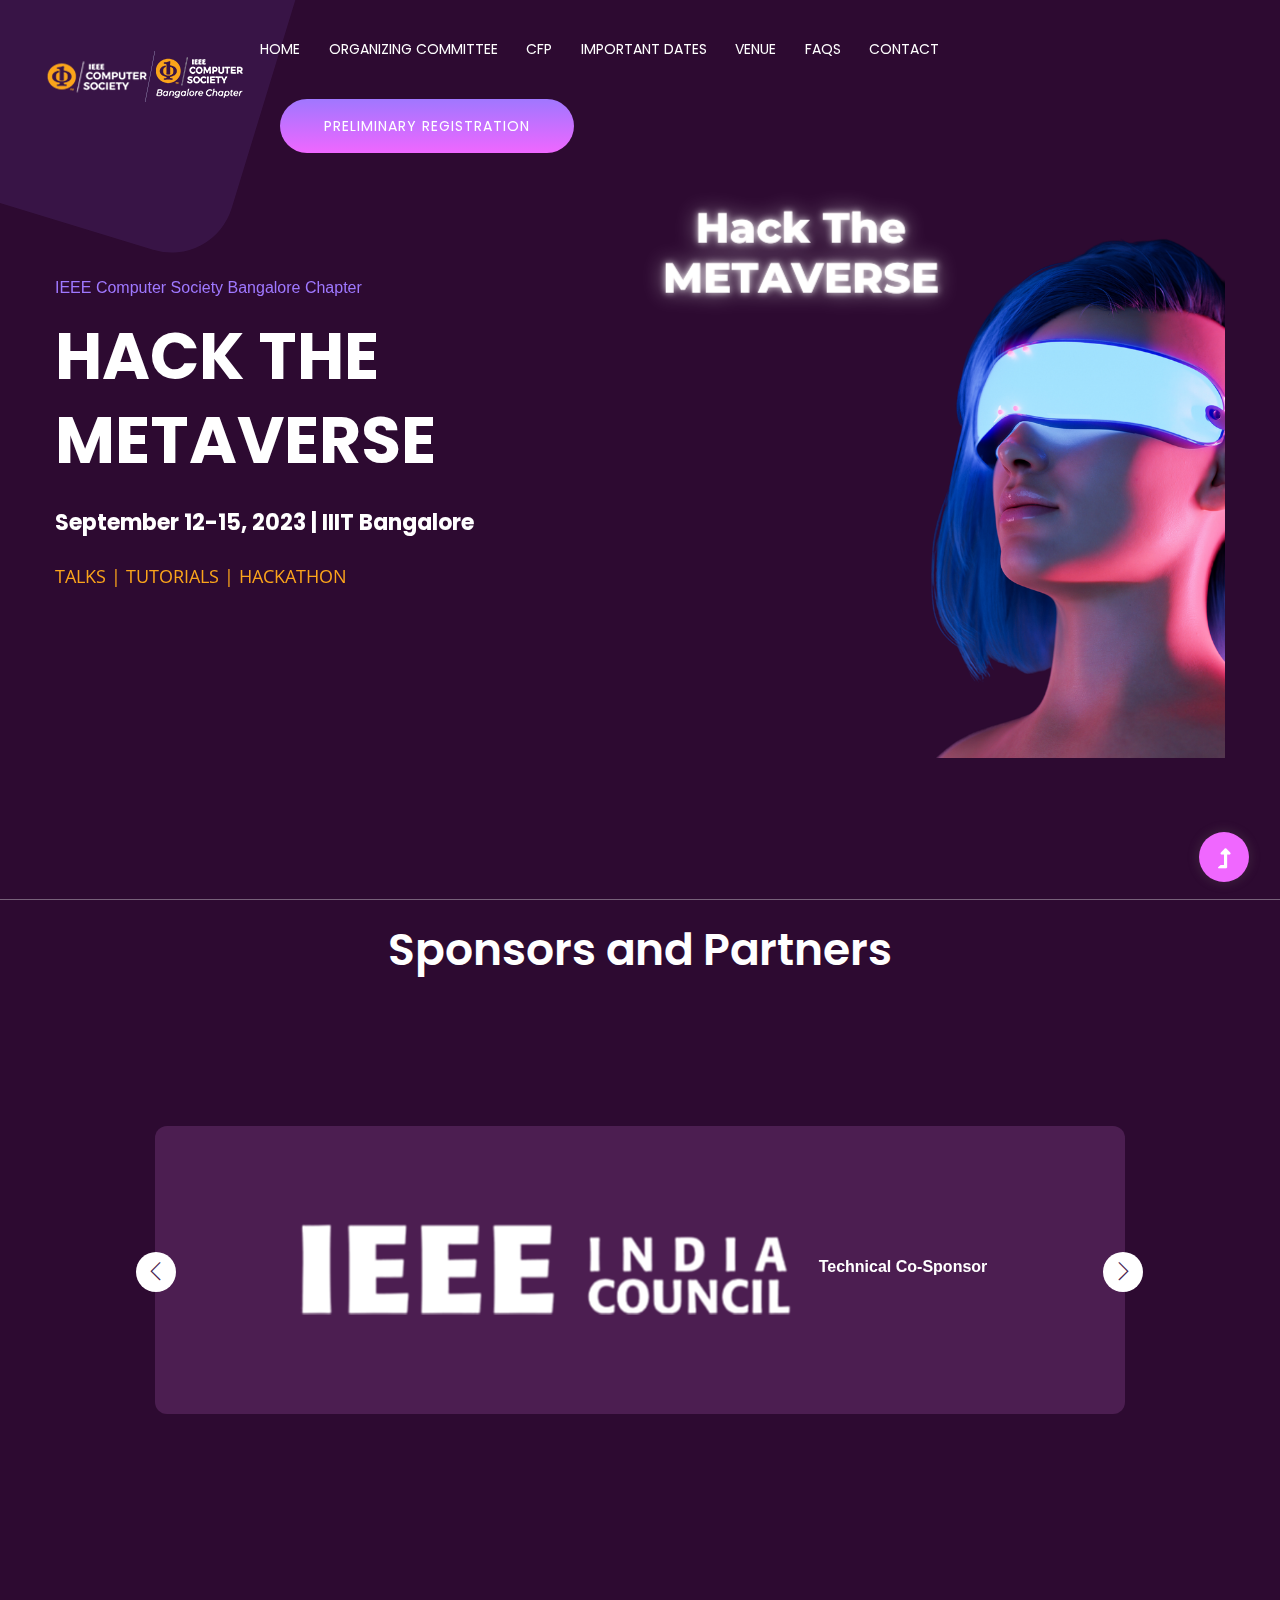
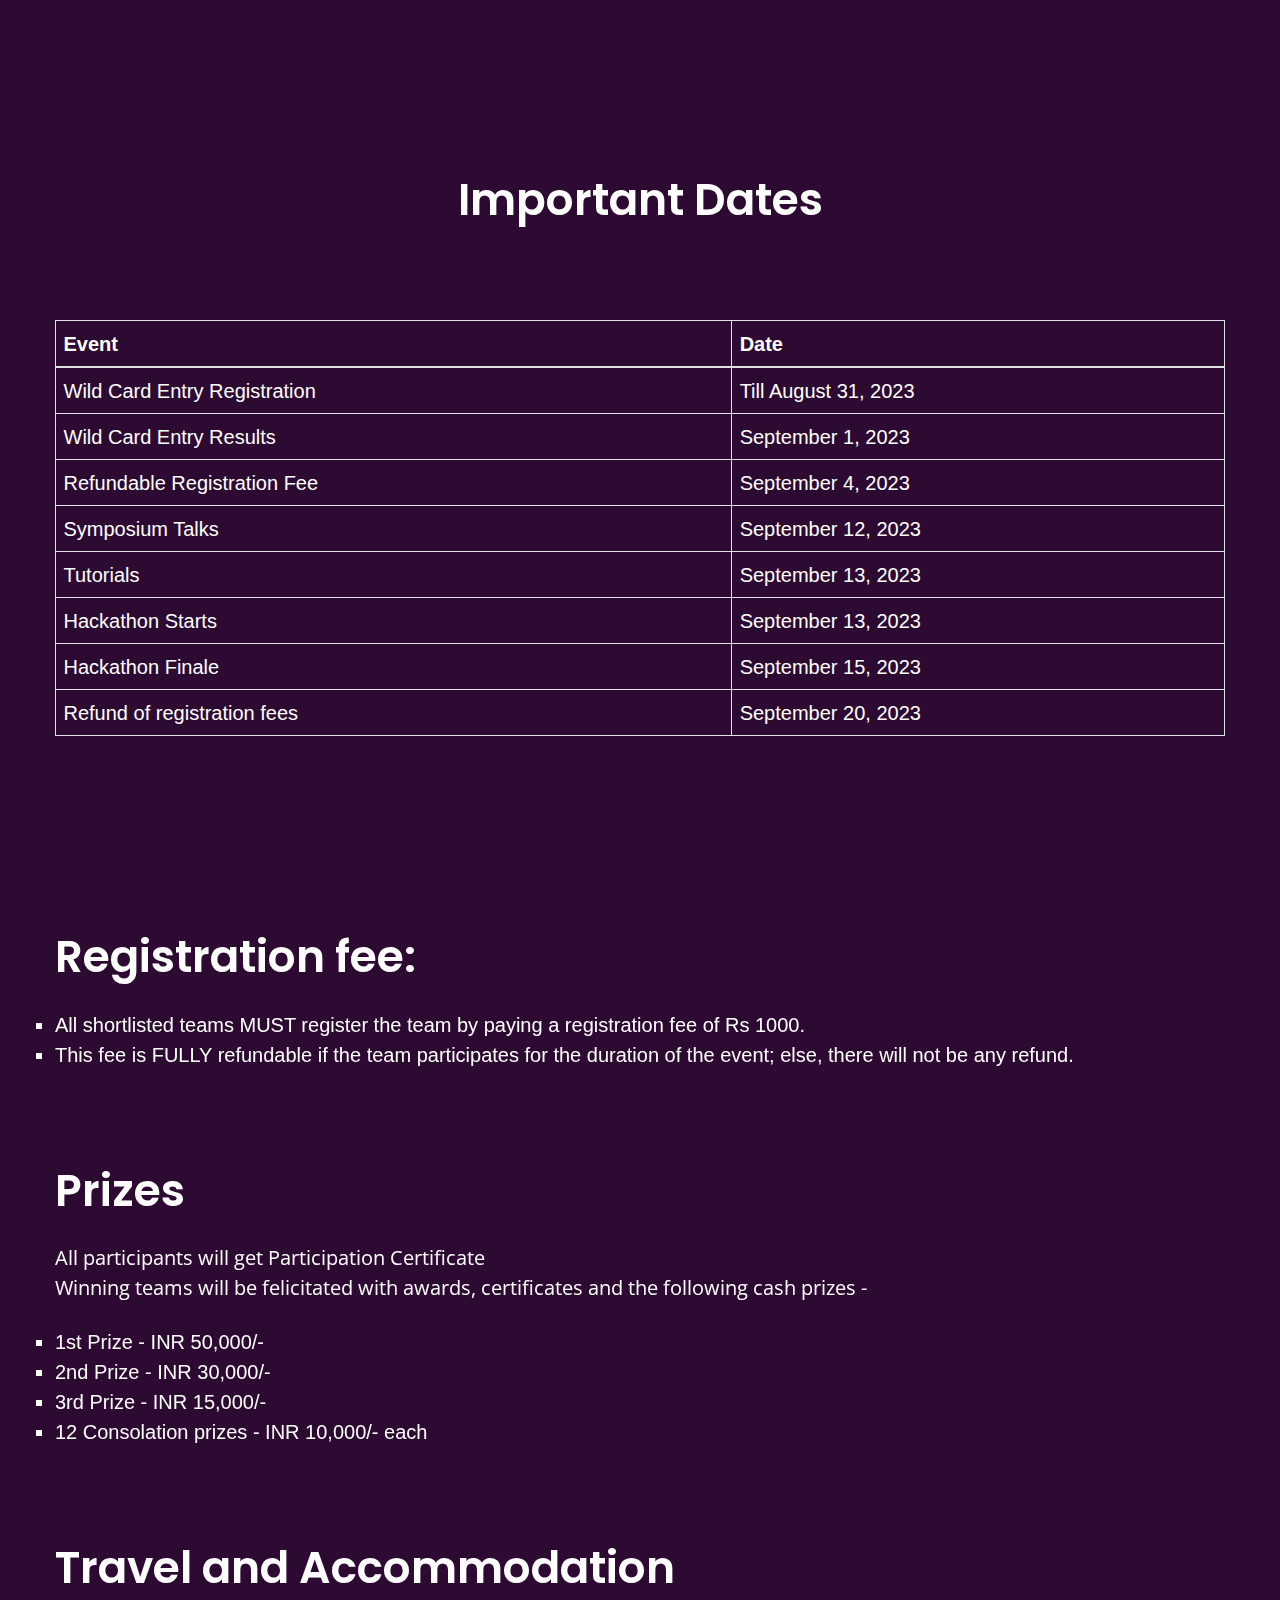
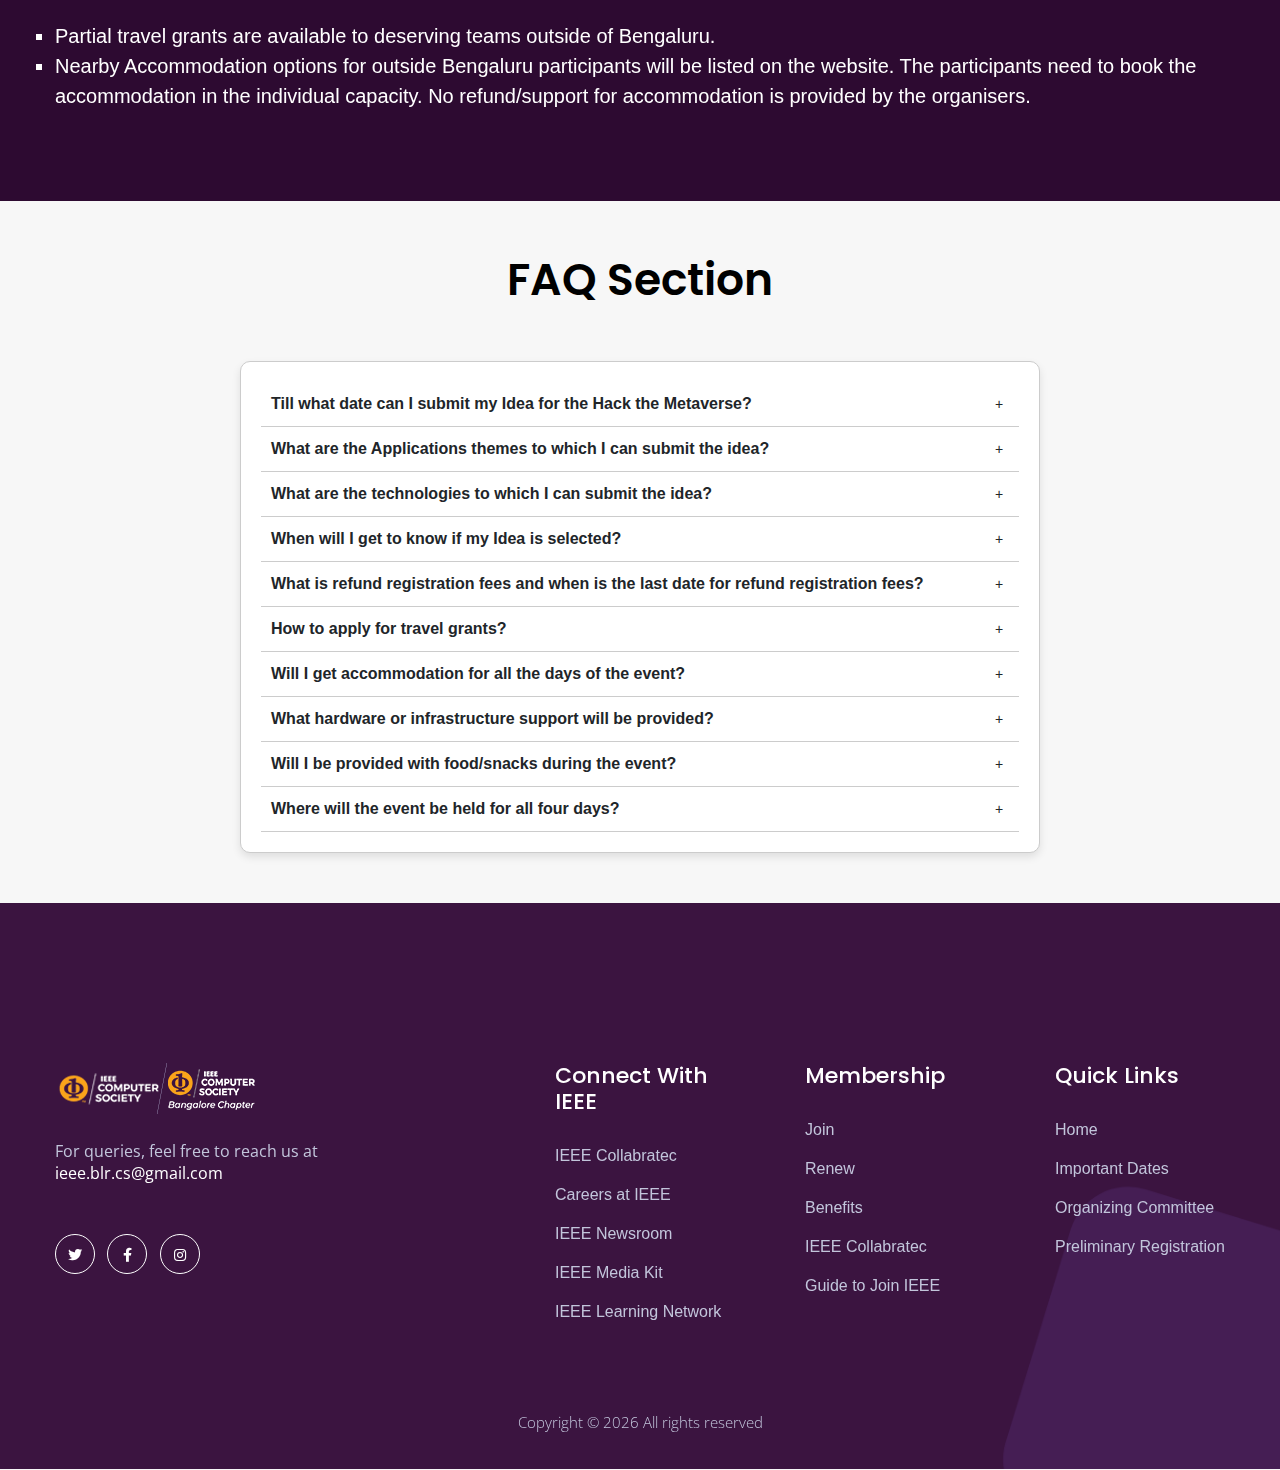
==== index.html @ 41171112 "Registration" ====
<!doctype html>
<html class="no-js" lang="zxx">

<head>
    <meta charset="utf-8">
    <meta http-equiv="x-ua-compatible" content="ie=edge">
    <title> IEEE CS Hack The Metaverse</title>
    <meta name="description" content="">
    <meta name="viewport" content="width=device-width, initial-scale=1">
    <link rel="manifest" href="site.webmanifest">
    <link rel="shortcut icon" type="image/x-icon" href="assets/img/fav.png">

    <!-- CSS here -->
    <link rel="stylesheet" href="assets/css/bootstrap.min.css">
    <link rel="stylesheet" href="assets/css/owl.carousel.min.css">
    <link rel="stylesheet" href="assets/css/slicknav.css">
    <link rel="stylesheet" href="assets/css/flaticon.css">
    <link rel="stylesheet" href="assets/css/progressbar_barfiller.css">
    <link rel="stylesheet" href="assets/css/gijgo.css">
    <link rel="stylesheet" href="assets/css/animate.min.css">
    <link rel="stylesheet" href="assets/css/animated-headline.css">
    <link rel="stylesheet" href="assets/css/magnific-popup.css">
    <link rel="stylesheet" href="assets/css/fontawesome-all.min.css">
    <link rel="stylesheet" href="assets/css/themify-icons.css">
    <link rel="stylesheet" href="assets/css/slick.css">
    <link rel="stylesheet" href="assets/css/nice-select.css">
    <link rel="stylesheet" href="assets/css/style.css">

</head>

<body>
    <!-- ? Preloader Start -->
    <div id="preloader-active">
        <div class="preloader d-flex align-items-center justify-content-center">
            <div class="preloader-inner position-relative">
                <div class="preloader-circle"></div>
                <div class="preloader-img pere-text">
                    <img src="assets/img/logo/loder.png" alt="">
                </div>
            </div>
        </div>
    </div>
    <!-- Preloader Start -->
    <header>
        <!-- Header Start -->
        <div class="header-area header-transparent">
            <div class="main-header ">
                <div class="header-bottom  header-sticky">
                    <div class="container-fluid">
                        <div class="row align-items-center">
                            <!-- Logo -->
                            <div class="col-xl-2 col-lg-2">
                                <div class="logo">
                                    <a href="index.html"><img src="assets/img/logo/logo-n.png" alt=""></a>
                                </div>
                            </div>
                            <div class="col-xl-10 col-lg-10">
                                <div class="menu-wrapper d-flex align-items-center justify-content-end">
                                    <!-- Main-menu -->
                                    <div class="main-menu d-none d-lg-block">
                                        <nav>
                                            <ul id="navigation">
                                                <li><a href="index.html">Home</a></li>
                                                <li><a href="oc.html">Organizing Committee</a></li>
                                                <li><a href="cfp.html">CFP</a></li>
                                                <li><a href="important-dates.html">Important Dates</a></li>
                                                <li><a href="venue.html">Venue</a></li>
                                                <li><a href="#FAQ">FAQS</a></li>
                                                <li><a href="contact.html">Contact</a></li>
                                                <!-- Button -->
                                                <li class="button-header margin-left "><a href="https://cmt3.research.microsoft.com/ICSM2023"
                                                        class="btn" target="_blank">Preliminary Registration</a></li>
                                            </ul>
                                        </nav>
                                    </div>
                                </div>
                            </div>
                            <!-- Mobile Menu -->
                            <div class="col-12">
                                <div class="mobile_menu d-block d-lg-none"></div>
                            </div>
                        </div>
                    </div>
                </div>
            </div>
        </div>
        <!-- Header End -->
    </header>
    <main>
        <!-- Slider Area Start-->
        <div class="slider-area slider-bg ">
            <div class="slider-active">
                <!-- Single Slider -->
                <div class="single-slider d-flex align-items-center slider-height ">
                    <div class="container">
                        <div class="row align-items-center justify-content-between">
                            <div class="col-xl-5 col-lg-5 col-md-9 ">
                                <div class="hero__caption">
                                    <span data-animation="fadeInLeft" data-delay=".3s">IEEE Computer Society Bangalore
                                        Chapter</span>
                                    <h1 data-animation="fadeInLeft" data-delay=".6s ">HACK THE METAVERSE</h1>
                                    <h1 style="font-size: 22px;">September 12-15, 2023 | IIIT Bangalore</h1>
                                    <p data-animation="fadeInLeft" data-delay=".8s" style="color: #FBA41B;">TALKS | TUTORIALS | HACKATHON</p>
                                    
                                </div>
                            </div>
                            <div class="col-xl-6 col-lg-6">
                                <div class="hero__img d-none d-lg-block f-right">
                                    <img src="assets/img/hero/hero.png" alt="" data-animation="fadeInRight"
                                        data-delay="1s">
                                </div>
                            </div>
                        </div>
                    </div>
                </div>
            </div>
            <!-- Slider Shape -->
            <div class="slider-shape d-none d-lg-block">
                <img class="slider-shape1" src="assets/img/hero/top-left-shape.png" alt="">
            </div>
        </div>
        <!-- Slider Area End -->
        <!--? Team -->
        <!-- <section class="team-area section-padding10 section-bg1" id="call">
            <div class="container">
                <div class="row justify-content-center">
                    <div class="col-xl-12">
                        <div class="section-tittle text-center mb-105">
                            <h2>Call for Participation</h2>
                        </div>
                    </div>
                </div>
                <div class="row">
                    <div class="col-lg-12 col-md-12 col-sm-6">
                        <div class=" single-cat">
                            <div class="cat-cap">
                                <p style="font-size: 20px;color: white">
                                    <b style="color:white; font-weight: bolder;">Metaverse</b> is a realm of new
                                    opportunities, both for technology and business!
                                    <br><br>
                                    It is an innovative way to leverage the combined power of multiple cutting edge
                                    technologies to deliver value to people and business.
                                    <br><br>
                                    Technologies such as <i>AR/VR/Mixed Reality; Sensing and Internet-of-Things; 5G,
                                        Cloud
                                        Clouding, Blockchain</i> (and any other means of ultra-low latency
                                    communications and
                                    computing) have the potential to transform the manner in which people interact with
                                    the physical world; especially in Healthcare; Education; Travel and Tourism; Gaming;
                                    Industrial and Enterprise applications.
                                    <br><br>
                                    The IEEE Computer Society Bangalore Chapter <b
                                        style="color:white; font-weight: bolder;">
                                        "Hack-the-Metaverse"</b> is the first of its
                                    kind platform for students to experience the real deal: a week-long deep-dive
                                    Metaverse journey to understand the technology and applications; receive tutorials
                                    and training; take part in problem solving and idea demonstration via a hack-a-thon
                                    competition; and project showcase to industry professionals.
                                </p>
                            </div>
                        </div>
                    </div>
                </div>
                <div class="row" id="start">
                    <div class="col-lg-12 col-md-12 col-sm-6">
                        <div class=" single-cat">
                            <div class="cat-cap">
                                <div class="section-tittle text-justify mb-00">
                                    <h2>Preliminary Registration !</h2>
                                </div>
                                <p style="font-size: 20px;color: white">
                                    We invite you to submit your entries to the <b
                                        style="color:white; font-weight: bolder;">"Metaverse hack-a-thon"</b>.
                                    <br>
                                    The proposal should conform to the following guidelines:
                                    <br><br>
                                <ol style="font-size: 20px;color: white">
                                    <li>
                                        1. The proposal should be written in a single column style/format and must not
                                        exceed 2 pages.
                                    </li>
                                    <li>2. The proposal should contain the following points:</li>
                                    <ol type="a">
                                        <li>a. What is the problem statement? You may TWO options:</li>
                                        <ol type="i">
                                            <li>i. You may choose your own problem statement in the metaverse application
                                                categories of: (a) Healthcare; (b) Education and Learning;(c) Travel and
                                                Tourism; (d) Industrial and Enterprise
                                            </li>
                                            <li>
                                                ii. You may choose the high level problem statements given in the website
                                                (under each application category) and make it more specific/detailed.
                                            </li>
                                        </ol>
                                        <li>b. Why is it an important problem to solve?</li>
                                        <li>c. How will you solve it? What is your proposed solution and approach?</li>
                                        <li>d. What resources (hardware / software) do you have to solve the problem?</li>
                                        <li>e. Team composition?</li>
                                        <ol type="i">
                                            <li>i. Team members (max of 3) + 1 mentor (preferably your institute faculty)
                                            </li>
                                            <li>ii. It is mandatory that at-least one of the team member is a woman</li>
                                            <li>iii. One of the team members should be IEEE / IEEE CS members</li>
                                            <li>iv. Mention: (Name; Institute; Email Id; IEEE / IEEE CS membership number)
                                                of each of the team members</li>
                                            <li>v. Who is the Team Lead?</li>
                                        </ol>
                                    </ol>
                                    <li>3. The proposal should be submitted as a PDF via the following submission portal: <br>
                                        <a style="color:white; font-weight: bolder;" href="https://cmt3.research.microsoft.com/ICSM2023" target="_blank">Submit Now</a>
                                    </li>
                                    <li>4. Teams should make their submission under any one of the following Metaverse
                                        application categories:<br>
                                        a. Healthcare<br>
                                        b. Education and Training<br>
                                        c. Travel and Tourism<br>
                                        d. Industrial and Enterprise<br>
                                    </li>
                                </ol>
                               
                                </p>
                            </div>
                        </div>
                    </div>
                </div>
            </div>
        </section> -->
        <!-- Services End -->
        <section class="testimonial-area section-bg1">    
            <div class="container" >   
                <div class="section-tittle text-center mb-90">
                    <h2>Sponsors and Partners</h2>
                </div>
                <div class="testimonial-wrapper">
                    <div class="row align-items-center justify-content-center">
                        <div class=" col-lg-10 col-md-12 col-sm-11">
                            <!-- Testimonial Start -->
                            <div class="h1-testimonial-active">
                                <!-- Single Testimonial -->
                                <div class="single-testimonial text-center mt-55">
                                    <!-- founder -->
                                    <div class="testimonial-founder d-flex align-items-center justify-content-center">
                                        <div class="founder-img">
                                            <img src="assets/img/sponsors/IndiaCouncil.png" class="img-fluid" alt="">
                                        </div>
                                        <div class="founder-text">
                                            <span>Technical Co-Sponsor</span>
                                        </div>
                                    </div>
                                </div>
                                <!-- Single Testimonial -->
                                <div class="single-testimonial text-center mt-55">
                                    <!-- founder -->
                                    <div class="testimonial-founder d-flex align-items-center justify-content-center">
                                        <div class="founder-img">
                                            <img src="assets/img/sponsors/IEEE_R10-removebg-preview.png" class="img-fluid" alt="">
                                        </div>
                                        <div class="founder-text">
                                            <span>Partner</span>
                                        </div>
                                    </div>
                                </div>
                                <!-- Single Testimonial -->
                                <!-- <div class="single-testimonial text-center mt-55">
                                    <div class="testimonial-founder d-flex align-items-center justify-content-center">
                                        <div class="founder-img">
                                            <img src="assets/img/sponsors/IEEE_ComSoc_bangalore_chapter-removebg-preview.png" class="img-fluid" alt="">
                                        </div>
                                        <div class="founder-text">
                                            <span>Partner</span>
                                        </div>
                                    </div>
                                </div> -->
                                <!-- Single Testimonial -->
                                <div class="single-testimonial text-center mt-55">
                                    <!-- founder -->
                                    <div class="testimonial-founder d-flex align-items-center justify-content-center">
                                        <div class="founder-img">
                                            <img src="assets/img/sponsors/IEEE_Sensors_Council_BC-removebg-preview.png" class="img-fluid" alt="">
                                        </div>
                                        <div class="founder-text">
                                            <span>Partner</span>
                                        </div>
                                    </div>
                                </div>
                                <!-- Single Testimonial -->
                                <div class="single-testimonial text-center mt-55">
                                    <!-- founder -->
                                    <div class="testimonial-founder d-flex align-items-center justify-content-center">
                                        <div class="founder-img">
                                            <img src="assets/img/sponsors/IEEE_Sight_Bangalore-removebg-preview.png" class="img-fluid" alt="">
                                        </div>
                                        <div class="founder-text">
                                            <span>Partner</span>
                                        </div>
                                    </div>
                                </div>
                                <!-- Single Testimonial -->
                                <div class="single-testimonial text-center mt-55">
                                    <!-- founder -->
                                    <div class="testimonial-founder d-flex align-items-center justify-content-center">
                                        <div class="founder-img">
                                            <img src="assets/img/sponsors/YP-Color.png" class="img-fluid" alt="">
                                        </div>
                                        <div class="founder-text">
                                            <span>Partner</span>
                                        </div>
                                    </div>
                                </div>
                            </div>
                            <!-- Testimonial End -->
                        </div>
                    </div>
                </div>
            </div>
        </section>
        <!-- ask questions -->
        <section class="team-area section-padding30 section-bg1" id="dates">
            <div class="container">
                <div class="row justify-content-center">
                    <div class="col-xl-8 col-lg-9 col-md-10 ">
                        <!-- Section Tittle -->
                        <div class="section-tittle text-center mb-90">
                            <h2>Important Dates</h2>
                        </div>
                    </div>
                </div>
                <table class="table table-bordered" style="font-size: 20px;color: white">
                    <thead>
                        <tr>
                            <th>Event</th>
                            <th>Date</th>
                        </tr>
                    </thead>
                    <tbody>
                        <!-- <tr>
                            <td>Submission Opens</td>
                            <td>May 30, 2023</td>
                        </tr>
                        <tr>
                            <td>Submission Deadline - Batch I</td>
                            <td>June 16, 2023</td>
                        </tr>
                        <tr>
                            <td>Submission Deadline - Batch II</td>
                            <td>June 30, 2023</td>
                        </tr>
                        <tr>
                            <td>Notification of Acceptance & Project Commencement - Batch I</td>
                            <td>June 23, 2023</td>
                        </tr> -->
                        <!-- <tr>
                            <td>Notification of Acceptance & Project Commencement - Batch II</td>
                            <td>July 07, 2023</td>
                        </tr>
                        <tr>
                            <td>Evaluation (Round-I)</td>
                            <td>July 31 - August 5, 2023</td>
                        </tr> -->
                        <tr>
                            <td>Wild Card Entry Registration</td>
                            <td>Till August 31, 2023</td>
                        </tr>
                        <tr>
                            <td>Wild Card Entry Results</td>
                            <td>September 1, 2023</td>
                        </tr>
                        <tr>
                            <td>Refundable Registration Fee</td>
                            <td>September 4, 2023</td>
                        </tr><tr>
                            <td>Symposium Talks</td>
                            <td>September 12, 2023</td>
                        </tr>
                        <tr>
                            <td>Tutorials</td>
                            <td>September 13, 2023</td>
                        </tr>
                        <tr>
                            <td>Hackathon Starts</td>
                            <td>September 13, 2023</td>
                        </tr>
                        <tr>
                            <td>Hackathon Finale</td>
                            <td>September 15, 2023</td>
                        </tr>
                        <tr>
                            <td>Refund of registration fees</td>
                            <td>September 20, 2023</td>
                        </tr>
                    </tbody>
                </table>
            </div>
        </section>
        <!-- End ask questions -->
        <!-- Reg Fee -->
        <section class="team-area section-padding10 section-bg1">
            <div class="container">
                <div class="row">
                    <div class="col-lg-12 col-md-12 col-sm-6">
                        <div class=" single-cat">
                            <div class="cat-cap">
                                <div class="section-tittle text-justify mb-00">
                                    <h2>Registration fee:</h2>
                                </div>
                                <ul style="font-size: 20px;color: white">
                                    <li>All shortlisted teams MUST register the team by paying a registration fee of Rs 1000.</li>
                                    <li>This fee is FULLY refundable if the team participates for the duration of the event; else, there will not be any refund.</li>
                                </ul>
                                </p>
                            </div>
                        </div>
                        <div class=" single-cat">
                            <div class="cat-cap">
                                <div class="section-tittle text-justify mb-00">
                                    <h2>Prizes</h2>
                                </div>
                                <p style="font-size: 20px;color: white">All participants will get Participation Certificate </p>
                                <p style="font-size: 20px;color: white">Winning teams will be felicitated with awards, certificates and the following cash prizes -</p>
                                <br>
                                <ul style="font-size: 20px;color: white">
                                    <li>1st Prize - INR 50,000/-</li>
                                    <li>2nd Prize - INR 30,000/-</li>
                                    <li>3rd Prize - INR 15,000/-</li>
                                    <li>12 Consolation prizes - INR 10,000/- each</li>
                                </ul>
                                </p>
                            </div>
                        </div>
                        <div class=" single-cat">
                            <div class="cat-cap">
                                <div class="section-tittle text-justify mb-00">
                                    <h2>Travel and Accommodation</h2>
                                </div>
                                <ul style="font-size: 20px;color: white">
                                    <li>Partial travel grants are available to deserving teams outside of Bengaluru.</li>
                                    <li>Nearby Accommodation options for outside Bengaluru participants will be listed on the website. The participants need to book the accommodation in the individual capacity.  No refund/support for accommodation is provided by the organisers.</li>
                                </ul>
                                </p>
                            </div>
                        </div>
                    </div>
                </div>
            </div>
        </section>
        <!-- End Reg Fee -->
        <!-- <!DOCTYPE html>
<html lang="en"> -->
    <br><br>
    <div class="section-tittle text-justify mb-00" id="FAQ">
        <center><h2 style="color: black;">FAQ Section</h2></center>
    </div>
<head>
    <meta charset="UTF-8">
    <meta name="viewport" content="width=device-width, initial-scale=1.0">
    
    <link rel="stylesheet" href="https://cdnjs.cloudflare.com/ajax/libs/font-awesome/5.15.3/css/all.min.css">
    <style>
      body {
        font-family: Arial, sans-serif;
        margin: 0;
        padding: 0;
        background-color: #f7f7f7;
      }
    
      .faq-container {
        max-width: 800px;
        margin: 50px auto;
        padding: 20px;
        border: 1px solid #ccc;
        border-radius: 10px;
        background-color: #fff;
        box-shadow: 0 4px 8px rgba(0, 0, 0, 0.1);
      }
    
      .faq-question {
        cursor: pointer;
        display: flex;
        justify-content: space-between;
        align-items: center;
        padding: 10px;
        border-bottom: 1px solid #ccc;
        transition: background-color 0.2s ease;
      }
    
      .faq-question:hover {
        background-color: #f0f0f0;
      }
    
      .faq-question .question-text {
        font-weight: bold;
      }
    
      .faq-question .icon {
        width: 20px;
        height: 20px;
        text-align: center;
        font-size: 14px;
        line-height: 20px;
      }
    
      .faq-answer {
        display: none;
        margin-top: 10px;
        padding: 10px 20px;
        line-height: 1.5;
      }
    
      .faq-answer p {
        margin: 0;
      }
    </style>
    <script>
      document.addEventListener("DOMContentLoaded", function () {
        const questions = document.querySelectorAll(".faq-question");
    
        questions.forEach((question) => {
          question.addEventListener("click", function () {
            this.classList.toggle("open");
            const answer = this.nextElementSibling;
            const icon = this.querySelector(".icon");
            if (this.classList.contains("open")) {
              answer.style.display = "block";
              icon.innerHTML = "&#x2212;";
            } else {
              answer.style.display = "none";
              icon.innerHTML = "+";
            }
          });
        });
      });
    </script>
    </head>
    <body>
    
    <div class="faq-container">
      <div class="faq-item">
        <div class="faq-question">
          <div class="question-text">Till what date can I submit my Idea for the Hack the Metaverse?</div>
          <div class="icon">+</div>
        </div>
        <div class="faq-answer">
          <p>You can submit your idea until 30th August 2023.</p>
        </div>
      </div>
      
      <div class="faq-item">
        <div class="faq-question">
          <div class="question-text">What are the Applications themes to which I can submit the idea?</div>
          <div class="icon">+</div>
        </div>
        <div class="faq-answer">
          <ul>
            <li>Healthcare</li>
            <li>Education and Training</li>
            <li>Travel and Tourism</li>
            <li>Industrial and Enterprise</li>
          </ul>
        </div>
      </div>
      
      <div class="faq-item">
        <div class="faq-question">
          <div class="question-text">What are the technologies to which I can submit the idea?</div>
          <div class="icon">+</div>
        </div>
        <div class="faq-answer">
          <ul>
            <li>AR/VR/XR and AI</li>
            <li>5G IoT / Web 3.0</li>
            <li>Cyber Security / Block Chain</li>
          </ul>
        </div>
      </div>
      
      <div class="faq-item">
        <div class="faq-question">
          <div class="question-text">When will I get to know if my Idea is selected?</div>
          <div class="icon">+</div>
        </div>
        <div class="faq-answer">
          <p>You should have already received intimation if you submitted before 8 Aug 2023; else, we will send it when you submit the idea on or before 1 Sept 2023.</p>
        </div>
      </div>
      
      <div class="faq-item">
        <div class="faq-question">
          <div class="question-text">What is refund registration fees and when is the last date for refund registration fees?</div>
          <div class="icon">+</div>
        </div>
        <div class="faq-answer">
            <p>All shortlisted teams MUST register the team by paying a registration fee of Rs 1000/- immediately after acceptance or latest by 4 Sept 2023 through NEFT/Online transfer and fill the google form below. <a href="https://forms.gle/kVCFEGHp2KFaFiAh6" style="color: black;" target="_blank">https://forms.gle/kVCFEGHp2KFaFiAh6</a></p>
            <p>Account Name - THE IEEE COMPUTER SOCIETY BANGALORE CHAPTER</p>
            <p>Account no - 272601000758</p>
            <p>IFSC - ICIC0002726</p>
            <p>Type: Savings</p>
            <p>Account Branch - Vyalikaval, Bangalore</p>
            <p>Remarks - Metaverse - Team name and number as per CMT</p>
            <p>This fee is FULLY refundable if the team participates for the duration of the event; else, there will not be any refund.</p>          
        </div>
      </div>
      
      <div class="faq-item">
        <div class="faq-question">
          <div class="question-text">How to apply for travel grants?</div>
          <div class="icon">+</div>
        </div>
        <div class="faq-answer">
          <p>Each team who are outside Bengaluru will be receiving travel grant form to fill the details. Based on the teams Idea and the travel grant application, a partial travel will be reimbursed after the hackathon. </p>
        </div>
      </div>
      
      <div class="faq-item">
        <div class="faq-question">
          <div class="question-text">Will I get accommodation for all the days of the event?</div>
          <div class="icon">+</div>
        </div>
        <div class="faq-answer">
          <p>NO. The possible accommodation venue/hotel/hostels will be listed on the website. The participants should book for themself and pay the expenses of the accommodation. No refund/reimbursement of accommodation will be given by the organisers. </p>
        </div>
      </div>
      
      <div class="faq-item">
        <div class="faq-question">
          <div class="question-text">What hardware or infrastructure support will be provided?</div>
          <div class="icon">+</div>
        </div>
        <div class="faq-answer">
          <p>Wifi would be provided by the organisers. Rest hardware/software requirements and laptop should be arranged by the participants/teams themselves. </p>
        </div>
      </div>
      
      <div class="faq-item">
        <div class="faq-question">
          <div class="question-text">Will I be provided with food/snacks during the event?</div>
          <div class="icon">+</div>
        </div>
        <div class="faq-answer">
          <p>Yes, details are as follows:</p>
          <p>12th Sept - Symposium Talks: Breakfast and Lunch, 2 tea/coffee breaks</p>
          <p>13th Sept - Tutorial followed by Hackathon Commences: Breakfast, Lunch and Dinner, 2 tea/coffee breaks</p>
          <p>14th Sept - Hackathon Continues: Breakfast, Lunch and Dinner, 2 tea/coffee breaks</p>
          <p>15th Sept - Hackathon Finale: Breakfast and Lunch, 1 tea/coffee break</p>
        </div>
      </div>
      
      <div class="faq-item">
        <div class="faq-question">
          <div class="question-text">Where will the event be held for all four days?</div>
          <div class="icon">+</div>
        </div>
        <div class="faq-answer">
          <p>The event will be held at:</p>
          <p>IIIT Bangalore International Institute of Information Technology Bangalore</p>
          <p>26/C, Electronics City, Hosur Road, Bengaluru, Karnataka 560100</p>
          <p><a style="color:black; font-weight: bolder;" href="https://www.iiitb.ac.in" target="_blank" colo>www.iiitb.ac.in</a></p>
          <p> Location : <a style="color:black; font-weight: bolder;" href="https://maps.google.com/maps/dir//International+Institute+of+Information+Technology,+Bangalore+26%2FC,+Hosur+Rd+Electronics+City+Phase+1,+Electronic+City+Bengaluru,+Karnataka+560100/@12.8449599,77.6632162,16z/data=!4m5!4m4!1m0!1m2!1m1!1s0x3bae135aeb7f340f:0x3ad86af40d2ac611" target="_blank">Click me</a></p>
        </div>
      </div>
    </div>
    
    </body>
    <!-- </html> -->
    
    </main>
    <footer>
        <div class="footer-wrappr " data-background="assets/img/gallery/footer-bg.png">
            <div class="footer-area footer-padding ">
                <div class="container">
                    <div class="row d-flex justify-content-between">
                        <div class="col-xl-3 col-lg-4 col-md-6 col-sm-6">
                            <div class="single-footer-caption mb-50">
                                <!-- logo -->
                                <div class="footer-logo mb-25">
                                    <a href="index.html"><img src="assets/img/logo/logo2_footer-n.png" alt=""></a>
                                </div>
                                <div class="footer-tittle mb-50">
                                    <p>For queries, feel free to reach us at <br>
                                    <a href="mailto:ieee.blr.cs@gmail.com">ieee.blr.cs@gmail.com</a>
                                    </p>
                                </div>
                               
                                <!-- social -->
                                <div class="footer-social mt-50">
                                    <a href="#"><i class="fab fa-twitter"></i></a>
                                    <a href="#"><i class="fab fa-facebook-f"></i></a>
                                    <a href="#"><i class="fab fa-instagram"></i></a>
                                </div>
                            </div>
                        </div>
                        <div class="col-xl-1 col-lg-1 col-md-1 col-sm-1"></div>
                        <div class="col-xl-2 col-lg-2 col-md-4 col-sm-5">
                            <div class="single-footer-caption mb-50">
                                <div class="footer-tittle">
                                    <h4>Connect With IEEE</h4>
                                    <ul>
                                        <li style="list-style: none;"><a href="https://ieee-collabratec.ieee.org/">IEEE Collabratec</a>
                                        <li style="list-style: none;"><a href="https://www.ieee.org/about/employers-job-seekers.html">Careers at IEEE</a>
                                        <li style="list-style: none;"><a href="https://www.ieee.org/about/news/index.html">IEEE Newsroom</a>
                                        <li style="list-style: none;"><a href="https://www.ieee.org/about/news/media-kit/media-kit-index.html">IEEE Media Kit</a>
                                        <li style="list-style: none;"><a href="https://iln.ieee.org/public/TrainingCatalog.aspx">IEEE Learning Network</a>
                                    </ul>
                                </div>
                            </div>
                        </div>
                        <div class="col-xl-2 col-lg-2 col-md-4 col-sm-5">
                            <div class="single-footer-caption mb-50">
                                <div class="footer-tittle">
                                    <h4>Membership</h4>
                                    <ul>
                                        <li style="list-style: none;"><a href="https://www.ieee.org/membership/join/index.html">Join</a></li>
                                        <li style="list-style: none;"><a href="https://www.ieee.org/membership/renew.html">Renew</a></li>
                                        <li style="list-style: none;"><a href="https://www.ieee.org/membership/benefits/index.html">Benefits</a></li>
                                        <li style="list-style: none;"><a href="https://ieee-collabratec.ieee.org/">IEEE Collabratec</a></li>
                                        <li style="list-style: none;"><a href="https://ieeebangalore.org/guide-to-join-ieee/">Guide to Join IEEE</a></li>
                                    </ul>
                                </div>
                            </div>
                        </div>
                        <div class="col-xl-2 col-lg-2 col-md-4 col-sm-5">
                            <div class="single-footer-caption mb-50">
                                <div class="footer-tittle">
                                    <h4>Quick Links</h4>
                                    <ul>
                                        <li style="list-style: none;"><a href="index.html">Home</a></li>
                                        <li style="list-style: none;"><a href="index.html#dates">Important Dates</a></li>
                                        <li style="list-style: none;"><a href="oc.html">Organizing Committee</a></li>
                                        <li style="list-style: none;"><a href="https://cmt3.research.microsoft.com/ICSM2023">Preliminary Registration</a></li>
                                    </ul>
                                </div>
                            </div>
                        </div>
                    </div>
                </div>
            </div>
            <!-- footer-bottom area -->
            <div class="footer-bottom-area">
                <div class="container">
                    <div class="footer-border">
                        <div class="row">
                            <div class="col-xl-12">
                                <div class="footer-copy-right text-center">
                                    <p><!-- Link back to Colorlib can't be removed. Template is licensed under CC BY 3.0. -->
                                        Copyright &copy;
                                        <script>document.write(new Date().getFullYear());</script> All rights reserved 
                                    </p>
                                </div>
                            </div>
                        </div>
                    </div>
                </div>
            </div>
        </div>
    </footer>
    <!-- Scroll Up -->
    <div id="back-top">
        <a title="Go to Top" href="#"> <i class="fas fa-level-up-alt"></i></a>
    </div>

    <!-- JS here -->

    <script src="./assets/js/vendor/modernizr-3.5.0.min.js"></script>
    <!-- Jquery, Popper, Bootstrap -->
    <script src="./assets/js/vendor/jquery-1.12.4.min.js"></script>
    <script src="./assets/js/popper.min.js"></script>
    <script src="./assets/js/bootstrap.min.js"></script>
    <!-- Jquery Mobile Menu -->
    <script src="./assets/js/jquery.slicknav.min.js"></script>

    <!-- Jquery Slick , Owl-Carousel Plugins -->
    <script src="./assets/js/owl.carousel.min.js"></script>
    <script src="./assets/js/slick.min.js"></script>
    <!-- One Page, Animated-HeadLin -->
    <script src="./assets/js/wow.min.js"></script>
    <script src="./assets/js/animated.headline.js"></script>
    <script src="./assets/js/jquery.magnific-popup.js"></script>

    <!-- Date Picker -->
    <script src="./assets/js/gijgo.min.js"></script>

    <!-- Video bg -->
    <script src="./assets/js/jquery.vide.js"></script>

    <!-- Nice-select, sticky -->
    <script src="./assets/js/jquery.nice-select.min.js"></script>
    <script src="./assets/js/jquery.sticky.js"></script>
    <!-- Progress -->
    <script src="./assets/js/jquery.barfiller.js"></script>

    <!-- counter , waypoint,Hover Direction -->
    <script src="./assets/js/jquery.counterup.min.js"></script>
    <script src="./assets/js/waypoints.min.js"></script>
    <script src="./assets/js/jquery.countdown.min.js"></script>
    <script src="./assets/js/hover-direction-snake.min.js"></script>

    <!-- contact js -->
    <script src="./assets/js/contact.js"></script>
    <script src="./assets/js/jquery.form.js"></script>
    <script src="./assets/js/jquery.validate.min.js"></script>
    <script src="./assets/js/mail-script.js"></script>
    <script src="./assets/js/jquery.ajaxchimp.min.js"></script>

    <!-- Jquery Plugins, main Jquery -->
    <script src="./assets/js/plugins.js"></script>
    <script src="./assets/js/main.js"></script>

</body>

</html>
---- assets/css/flaticon.css ----
/*
  	Flaticon icon font: Flaticon
  	Creation date: 03/06/2020 12:20
  	*/

@font-face {
  font-family: "Flaticon";
  src: url("../fonts/Flaticon.eot");
  src: url("../fonts/Flaticon.eot?#iefix") format("embedded-opentype"),
       url("../fonts/Flaticon.woff2") format("woff2"),
       url("../fonts/Flaticon.woff") format("woff"),
       url("../fonts/Flaticon.ttf") format("truetype"),
       url("../fonts/Flaticon.svg#Flaticon") format("svg");
  font-weight: normal;
  font-style: normal;
}

@media screen and (-webkit-min-device-pixel-ratio:0) {
  @font-face {
    font-family: "Flaticon";
    src: url("../fonts/Flaticon.svg#Flaticon") format("svg");
  }
}

[class^="flaticon-"]:before, [class*=" flaticon-"]:before,
[class^="flaticon-"]:after, [class*=" flaticon-"]:after {   
  font-family: Flaticon;
font-style: normal;
}

.flaticon-null:before { content: "\f100"; }
.flaticon-null-1:before { content: "\f101"; }
.flaticon-null-2:before { content: "\f102"; }
.flaticon-null-3:before { content: "\f103"; }
---- assets/css/progressbar_barfiller.css ----
/* Custom Code skills */
.single-skill{
  display: flex;
}

.single-skill span {
	color: #79838b;
	font-size: 13px;
	font-weight: 300;
	letter-spacing: 0;
	margin-bottom: 14px;
	display: block;
}
.single-skill .bar-progress {
	width: 100%;
}
.single-skill .bar-title {
  width: 20%;
  margin-bottom: 19px;
}

.skills-content {
  padding-top: 200px;
  padding-left: 70px;
}

.skills-shape-bg {
  height: 651px;
  width: 868px;
  position: absolute;
  content: "";
  border: 2px solid #4d4d4d;
  left: 40%;
  top: 255px;
}

.skills-shape-bg::before {
  position: absolute;
  content: "";
  height: 465px;
  width: 300px;
  border: 2px solid #4d4d4d;
  left: -35%;
  top: 50%;
  transform: translateY(-50%);
  border-right: 0;
}



/* Default */
.barfiller {
	width: 100%;
	height: 10px;
	background: #f6f9fc;
  position: relative;
  border-radius: 5px;
}

.barfiller .fill {
  display: block;
  position: relative;
  width: 0px;
  height: 100%;
  background: #333;
  z-index: 1;
  border-radius: 5px;
}

.barfiller .tipWrap { display: none; }

.barfiller .tip {
  margin-top: -28px;
  padding: 2px 4px;
  font-size: 16px;
  color: #09cc7f;
  left: 0px;
  position: absolute;
  z-index: 2;
  background: transparent;
  font-weight: 800;
}

.barfiller .tip:after {
  border: solid;
  border-color: rgba(0,0,0,.8) transparent;
  border-width: 6px 6px 0 6px;
  content: "";
  display: block;
  position: absolute;
  left: 9px;
  top: 100%;
  z-index: 9;
  display: none;
  
}
---- assets/css/gijgo.css ----
.gj-button {
    background-color: #f5f5f5;
    border: 1px solid #ddd;
    color: #000;
    border-radius: 3px;
    padding: 6px 10px;
    cursor: pointer;
}

.gj-unselectable {
    -webkit-touch-callout: none;
    -webkit-user-select: none;
    -khtml-user-select: none;
    -moz-user-select: none;
    -ms-user-select: none;
    user-select: none;
}

.gj-row {
    display: -webkit-box;
    display: -ms-flexbox;
    display: flex;
    -ms-flex-wrap: wrap;
    flex-wrap: wrap;
}

.gj-margin-left-5 {
    margin-left: 5px;
}

.gj-margin-left-10 {
    margin-left: 10px;
}

.gj-width-full {
    width: 100%;
}

.gj-cursor-pointer {
    cursor: pointer;
}

.gj-text-align-center {
    text-align: center;
}

.gj-font-size-16 {
    font-size: 16px;
}

.gj-hidden {
    display: none;
}

/** Material Design */
.gj-button-md {
    background: 0 0;
    border: none;
    border-radius: 2px;
    color: rgba(0, 0, 0, 0.87);
    position: relative;
    height: 36px;
    margin: 0;
    min-width: 64px;
    padding: 0 16px;
    display: inline-block;
    font-family: "Roboto","Helvetica","Arial",sans-serif;
    font-size: 1rem;
    font-weight: 500;
    text-transform: uppercase;
    letter-spacing: 0;
    overflow: hidden;
    will-change: box-shadow;
    transition: box-shadow .2s cubic-bezier(.4,0,1,1),background-color .2s cubic-bezier(.4,0,.2,1),color .2s cubic-bezier(.4,0,.2,1);
    outline: none;
    cursor: pointer;
    text-decoration: none;
    text-align: center;
    line-height: 36px;
    vertical-align: middle;
    overflow: hidden;
    -webkit-user-select: none;
    -moz-user-select: none;
    -ms-user-select: none;
    user-select: none;
}

.gj-button-md:hover {
    background-color: rgba(158,158,158,.2);
}

.gj-button-md:disabled {
    color: rgba(0,0,0,.26);
    background: 0 0;
}

.gj-button-md .material-icons,
.gj-button-md .gj-icon {
    vertical-align: middle;
    /*font-size: 1.3rem;
    margin-right: 4px;*/
}

.gj-button-md.gj-button-md-icon {
    width: 24px;
    height: 31px;
    min-width: 24px;
    padding: 0px;
    display: table;
}

.gj-button-md.gj-button-md-icon .material-icons,
.gj-button-md.gj-button-md-icon .gj-icon {
    display: table-cell;
    margin-right: 0px;
    width: 24px;
    height: 24px;
}

.gj-button-md.active {
    background-color: rgba(158,158,158,.4);
}

.gj-button-md-group {
    position: relative;
    display: inline-block;
    vertical-align: middle;
}
.gj-textbox-md {
	/* border: none; */
	/* border-bottom: 1px solid rgba(0,0,0,.42); */
	display: block;
	font-family: "Helvetica","Arial",sans-serif;
	font-size: 16px;
	line-height: 16px;
	/* padding: 4px 0px; */
	margin: 0;
	/* width: 100%; */
	background: 0 0;
	/* text-align: ; */
	color: rgba(0,0,0,.87);
	padding-left: 44px;
	border: 1px solid #dca73a;
	/* padding: 15px 15px; */
	/* text-align: center; */
	width: 177px;
	height: 55px;
	border-radius: 5px;
}
.gj-textbox-md:focus,
.gj-textbox-md:active {
    /* border-bottom: 2px solid rgba(0,0,0,.42); */
    outline: none;
}

.gj-textbox-md::placeholder {
    color: #8e8e8e;
}

.gj-textbox-md:-ms-input-placeholder {
    color: #8e8e8e;
}

.gj-textbox-md::-ms-input-placeholder {
    color: #8e8e8e;
}

.gj-md-spacer-24 {
    min-width: 24px;
    width: 24px;
    display: inline-block;
}

.gj-md-spacer-32 {
    min-width: 32px;
    width: 32px;
    display: inline-block;
}

.gj-modal {
    position: fixed;
    top: 0;
    right: 0;
    bottom: 0;
    left: 0;
    z-index: 1203;
    display: none;
    overflow: hidden;
    -webkit-overflow-scrolling: touch;
    outline: 0;
    background-color: rgba(0, 0, 0, 0.54118);
    transition: 200ms ease opacity;
    will-change: opacity;
}

/* List */
ul.gj-list li [data-role="wrapper"] {
    display: table;
    width: 100%;
}

ul.gj-list li [data-role="checkbox"] {
    display: table-cell;
    vertical-align:middle;
    text-align:center;
}

ul.gj-list li [data-role="image"] {
    display: table-cell;
    vertical-align:middle;
    text-align:center;
}

ul.gj-list li [data-role="display"] {
    display: table-cell;
    vertical-align:middle;
    cursor: pointer;
}

ul.gj-list li [data-role="display"]:empty:before {
  content: "\200b"; /* unicode zero width space character */
}

/* List - Bootstrap */
ul.gj-list-bootstrap {
    padding-left: 0px;
    margin-bottom: 0px;
}

ul.gj-list-bootstrap li {
    padding: 0px;
}

ul.gj-list-bootstrap li [data-role="wrapper"] {
    padding: 0px 10px;
}

ul.gj-list-bootstrap li [data-role="checkbox"] {
    width: 24px;
    padding: 3px;
}

ul.gj-list-bootstrap li [data-role="image"] {
    width: 24px;
    height: 24px;
}

ul.gj-list-bootstrap li [data-role="display"] {
    padding: 8px 0px 8px 4px;
}

.list-group-item.active ul li, .list-group-item.active:focus ul li, .list-group-item.active:hover ul li {
    text-shadow: none;
    color:initial;
}

/* List - Material Design */
ul.gj-list-md {
    padding: 0px;
    list-style: none;
    list-style-type: none;
    line-height: 24px;
    letter-spacing: 0;
    color: #616161; /* Gray 700 */
}

ul.gj-list-md li {
    display: list-item;
    list-style-type: none;
    padding: 0px;
    min-height: unset;
    box-sizing: border-box;
    align-items: center;
    cursor: default;
    overflow: hidden;

    font-family: "Roboto","Helvetica","Arial",sans-serif;
    font-size: 16px;
    font-weight: 400;
    letter-spacing: .04em;
    line-height: 1;
    
    -webkit-flex-direction: row;
    -ms-flex-direction: row;
    flex-direction: row;
    -webkit-flex-wrap: nowrap;
    -ms-flex-wrap: nowrap;
    flex-wrap: nowrap;
}

ul.gj-list-md li [data-role="checkbox"] {
    height: 24px;
    width: 24px;
}

ul.gj-list-md li [data-role="image"] {
    height: 24px;
    width: 24px;
}

ul.gj-list-md li [data-role="display"] {
    padding: 8px 0px 8px 5px;
    order: 0;
    flex-grow: 2;
    text-decoration: none;
    box-sizing: border-box;
    align-items: center;
    text-align: left;
    color: rgba(0,0,0,.87);
}

ul.gj-list-md li.disabled>[data-role="wrapper"]>[data-role="display"] {
    color: #9E9E9E; /* Gray 500 */
}

.gj-list-md-active {
    background: #e0e0e0;
    color: #3f51b5;
}


/* Picker */
.gj-picker {
    position: absolute;
    z-index: 1203;
    background-color: #fff;
}

.gj-picker .selected {
    color: #fff;
}

/* Material Design */
.gj-picker-md {
    font-family: "Roboto","Helvetica","Arial",sans-serif;
    font-size: 16px;
    font-weight: 400;
    letter-spacing: .04em;
    line-height: 1;
    color: rgba(0,0,0,.87);
    border: 1px solid #E0E0E0;
}

.gj-modal .gj-picker-md {
    border: 0px;
}

.gj-picker-md [role="header"] {
    color: rgba(255, 255, 255, 0.54);
    display: flex;
    background: #2196f3;
    align-items: baseline;
    user-select: none;
    justify-content: center;
}

.gj-picker-md [role="footer"] {
    float: right;
    padding: 10px;
}

.gj-picker-md [role="footer"] button.gj-button-md {
    color: #2196f3;
    font-weight: bold;
    font-size: 13px;
}

/* Bootstrap */
.gj-picker-bootstrap {
    border-radius: 4px;
    border: 1px solid #E0E0E0;
}

.gj-picker-bootstrap .selected {
    color: #888;
}

.gj-picker-bootstrap [role="header"] {
    background: #eee;
    color: #AAA;
}
@font-face {
    font-family: 'gijgo-material';
    src: url('../fonts/gijgo-material.eot?235541');
    src: url('../fonts/gijgo-material.eot?235541#iefix') format('embedded-opentype'), url('../fonts/gijgo-material.ttf?235541') format('truetype'), url('../fonts/gijgo-material.woff?235541') format('woff'), url('../fonts/gijgo-material.svg?235541#gijgo-material') format('svg');
    font-weight: normal;
    font-style: normal;
}

.gj-icon {
    /* use !important to prevent issues with browser extensions that change fonts */
    font-family: 'gijgo-material' !important;
    font-size: 24px;
    speak: none;
    font-style: normal;
    font-weight: normal;
    font-variant: normal;
    text-transform: none;
    line-height: 1;
    /* Enable Ligatures ================ */
    letter-spacing: 0;
    -webkit-font-feature-settings: "liga";
    -moz-font-feature-settings: "liga=1";
    -moz-font-feature-settings: "liga";
    -ms-font-feature-settings: "liga" 1;
    font-feature-settings: "liga";
    -webkit-font-variant-ligatures: discretionary-ligatures;
    font-variant-ligatures: discretionary-ligatures;
    /* Better Font Rendering =========== */
    -webkit-font-smoothing: antialiased;
    -moz-osx-font-smoothing: grayscale;
}

.gj-icon.undo:before {
    content: "\e900";
}

.gj-icon.vertical-align-top:before {
    content: "\e901";
}

.gj-icon.vertical-align-center:before {
    content: "\e902";
}

.gj-icon.vertical-align-bottom:before {
    content: "\e903";
}

.gj-icon.arrow-dropup:before {
    content: "\e904";
}

.gj-icon.clock:before {
    content: "\e905";
}

.gj-icon.refresh:before {
    content: "\e906";
}

.gj-icon.last-page:before {
    content: "\e907";
}

.gj-icon.first-page:before {
    content: "\e908";
}

.gj-icon.cancel:before {
    content: "\e909";
}

.gj-icon.clear:before {
    content: "\e90a";
}

.gj-icon.check-circle:before {
    content: "\e90b";
}

.gj-icon.delete:before {
    content: "\e90c";
}

.gj-icon.arrow-upward:before {
    content: "\e90d";
}

.gj-icon.arrow-forward:before {
    content: "\e90e";
}

.gj-icon.arrow-downward:before {
    content: "\e90f";
}

.gj-icon.arrow-back:before {
    content: "\e910";
}

.gj-icon.list-numbered:before {
    content: "\e911";
}

.gj-icon.list-bulleted:before {
    content: "\e912";
}

.gj-icon.indent-increase:before {
    content: "\e913";
}

.gj-icon.indent-decrease:before {
    content: "\e914";
}

.gj-icon.redo:before {
    content: "\e915";
}

.gj-icon.align-right:before {
    content: "\e916";
}

.gj-icon.align-left:before {
    content: "\e917";
}

.gj-icon.align-justify:before {
    content: "\e918";
}

.gj-icon.align-center:before {
    content: "\e919";
}

.gj-icon.strikethrough:before {
    content: "\e91a";
}

.gj-icon.italic:before {
    content: "\e91b";
}

.gj-icon.underlined:before {
    content: "\e91c";
}

.gj-icon.bold:before {
    content: "\e91d";
}

.gj-icon.arrow-dropdown:before {
    content: "\e91e";
}

.gj-icon.done:before {
    content: "\e91f";
}

.gj-icon.pencil:before {
    content: "\e920";
}

.gj-icon.minus:before {
    content: "\e921";
}

.gj-icon.plus:before {
    content: "\e922";
}

.gj-icon.chevron-up:before {
    content: "\e923";
}

.gj-icon.chevron-right:before {
    content: "\e924";
}

.gj-icon.chevron-down:before {
    content: "\e925";
}

.gj-icon.chevron-left:before {
    content: "\e926";
}

.gj-icon.event:before {
    content: "\e927";
}
.gj-draggable {
    cursor: move;
}
.gj-resizable-handle {
    position: absolute;
    font-size: 0.1px;
    display: block;
    -ms-touch-action: none;
    touch-action: none;
    z-index: 1203;
}

.gj-resizable-n {
    cursor: n-resize;
    height: 7px;
    width: 100%;
    top: -5px;
    left: 0;
}
.gj-resizable-e {
    cursor: e-resize;
    width: 7px;
    right: -5px;
    top: 0;
    height: 100%;
}
.gj-resizable-s {
    cursor: s-resize;
    height: 7px;
    width: 100%;
    bottom: -5px;
    left: 0;
}
.gj-resizable-w {
	cursor: w-resize;
	width: 7px;
	left: -5px;
	top: 0;
	height: 100%;
}
.gj-resizable-se {
	cursor: se-resize;
	width: 12px;
	height: 12px;
	right: 1px;
	bottom: 1px;
}
.gj-resizable-sw {
	cursor: sw-resize;
	width: 9px;
	height: 9px;
	left: -5px;
	bottom: -5px;
}
.gj-resizable-nw {
	cursor: nw-resize;
	width: 9px;
	height: 9px;
	left: -5px;
	top: -5px;
}
.gj-resizable-ne {
	cursor: ne-resize;
	width: 9px;
	height: 9px;
	right: -5px;
	top: -5px;
}

.gj-dialog-footer {
    position: absolute;
    bottom: 0px;
    width: 100%;
    margin-top: 0px;
}

.gj-dialog-scrollable [data-role="body"] {
    overflow-x: hidden;
    overflow-y: scroll;
}

/** Bootstrap 3 **/
.gj-dialog-bootstrap {
    overflow: hidden;
    z-index: 1202;
}

.gj-dialog-bootstrap [data-role="title"] {
    display: inline;
}
.gj-dialog-bootstrap [data-role="close"] {
    line-height: 1.42857143;
}

/** Bootstrap 4 **/
.gj-dialog-bootstrap4 {
    overflow: hidden;
    z-index: 1202;
}

.gj-dialog-bootstrap4 [data-role="title"] {
    display: inline;
}
.gj-dialog-bootstrap4 [data-role="close"] {
    line-height: 1.5;
}

/** Material Design **/
.gj-dialog-md {
    background-color: #FFF;
    overflow: hidden;
    border: none;
    box-shadow: 0 11px 15px -7px rgba(0,0,0,.2), 0 24px 38px 3px rgba(0,0,0,.14), 0 9px 46px 8px rgba(0,0,0,.12);
    box-sizing: border-box;
    position: relative;
    display: -webkit-box;
    display: -webkit-flex;
    display: -ms-flexbox;
    display: flex;
    -webkit-box-orient: vertical;
    -webkit-box-direction: normal;
    -webkit-flex-direction: column;
    -ms-flex-direction: column;
    flex-direction: column;
    -webkit-background-clip: padding-box;
    background-clip: padding-box;
    outline: 0;
    z-index: 1202;
}

.gj-dialog-md-header {
    padding: 24px 24px 0px 24px;
    font-family: "Roboto","Helvetica","Arial",sans-serif;
}

.gj-dialog-md-title {
    margin: 0;
    font-weight: 400;
    display: inline;
    line-height: 28px;
    font-size: 20px;
}

.gj-dialog-md-close {
    -webkit-appearance: none;
    padding: 0;
    cursor: pointer;
    background: 0 0;
    border: 0;
    float: right;
    line-height: 28px;
    font-size: 28px;
}

.gj-dialog-md-body {
    padding: 20px 24px 24px 24px;
    color: rgba(0,0,0,.54);
    font-family: "Helvetica","Arial",sans-serif;
    font-size: 14px;
    font-weight: 400;
    line-height: 20px;
}

.gj-dialog-md-footer {
    padding: 8px 8px 8px 24px;
    display: -webkit-flex;
    display: -ms-flexbox;
    display: flex;
    -webkit-flex-direction: row-reverse;
    -ms-flex-direction: row-reverse;
    flex-direction: row-reverse;
    -webkit-flex-wrap: wrap;
    -ms-flex-wrap: wrap;
    flex-wrap: wrap;

    box-sizing: border-box;
}

.gj-dialog-md-footer>*:first-child {
    margin-right: 0;
}

.gj-dialog-md-footer>* {
    margin-right: 8px;
    height: 36px;
}
DIV.gj-grid-wrapper {
    margin: auto;
    position: relative;
    clear:both;
    z-index: 1;
}

TABLE.gj-grid {
    margin: auto;    
    border-collapse: collapse;
    width: 100%;
    table-layout: fixed;
}

TABLE.gj-grid THEAD TH [data-role="selectAll"] {
    margin: auto;
}

TABLE.gj-grid THEAD TH [data-role="title"] {
    display: inline-block;
}

TABLE.gj-grid THEAD TH [data-role="sorticon"] {
    display: inline-block;
}

TABLE.gj-grid THEAD TH {
    overflow: hidden;
    text-overflow: ellipsis;
}

TABLE.gj-grid.autogrow-header-row THEAD TH {
    overflow: auto;
    text-overflow: initial;
    white-space: pre-wrap;
    -ms-word-break: break-word;
    word-break: break-word;
}

TABLE.gj-grid > tbody > tr > td {
    overflow: hidden;
    position: relative;
}

table.gj-grid tbody div[data-role="display"] {
    vertical-align: middle;
    text-indent: 0;
    white-space: pre-wrap;
    -ms-word-break: break-word;
    word-break: break-word;
}

table.gj-grid.fixed-body-rows tbody div[data-role="display"] {
    overflow: hidden;
    text-overflow: ellipsis;
    white-space: nowrap;
    -ms-word-break: initial;
    word-break: initial;
}

table.gj-grid tfoot DIV[data-role="display"] {
    vertical-align: middle;
    text-indent: 0;
    display: flex;
}

TABLE.gj-grid .fa {
    padding: 2px;
}

TABLE.gj-grid > tbody > tr > td > div {
    padding: 2px;
    overflow: hidden;
}

DIV.gj-grid-wrapper DIV.gj-grid-loading-cover
{
    background: #BBBBBB;
    opacity: 0.5;
    position: absolute;
    vertical-align: middle;
}

DIV.gj-grid-wrapper DIV.gj-grid-loading-text
{
    position: absolute;
    font-weight: bold;
}

/* Bootstrap Theme */
table.gj-grid-bootstrap thead th {
    background-color: #f5f5f5;
    vertical-align:middle;
}

table.gj-grid-bootstrap thead th [data-role="sorticon"] {
    margin-left: 5px;
}

table.gj-grid-bootstrap thead th [data-role="sorticon"] i.gj-icon,
table.gj-grid-bootstrap thead th [data-role="sorticon"] i.material-icons {
    position: absolute;
    font-size: 20px;
    top: 15px;
}

table.gj-grid-bootstrap tbody tr td div[data-role="display"] {
    padding: 0px;
}

.gj-grid-bootstrap-4 .gj-checkbox-bootstrap {
    display: inline-block;
    padding-top: 2px;
}

.gj-grid-bootstrap-4 tbody tr.active {
    background-color: rgba(0,0,0,.075);
}

/* Material Design Theme */
.gj-grid-md {
    position: relative;
    border: 1px solid #e0e0e0;
    border-collapse: collapse;
    white-space: nowrap;
    font-size: 13px;
    font-family: "Roboto","Helvetica","Arial",sans-serif;
    background-color: #fff;
}

.gj-grid-md td:first-of-type, .gj-grid-md th:first-of-type {
    padding-left: 24px;
}

.gj-grid-md th {
    position: relative;
    vertical-align: bottom;
    font-weight: 700;
    line-height: 31px;
    letter-spacing: 0;
    height: 56px;
    font-size: 12px;
    color: rgba(0,0,0,.54);
    padding-bottom: 8px;
    box-sizing: border-box;
    padding: 12px 18px;
    text-align: right;
}

.gj-grid-md td {
    position: relative;
    height: 48px;
    border-top: 1px solid #e0e0e0;
    border-bottom: 1px solid #e0e0e0;
    padding: 12px 18px;
    box-sizing: border-box;
    text-align: left;
    color: rgba(0,0,0,.87);
}

.gj-grid-md tbody tr {
    position: relative;
    height: 48px;
    transition-duration: .28s;
    transition-timing-function: cubic-bezier(.4,0,.2,1);
    transition-property: background-color;
}

.gj-grid-md tbody tr:hover {
    background-color: #EEEEEE; /* Gray 200 */
}

.gj-grid-md tbody tr.gj-grid-md-select {
    background-color: #F5F5F5; /* Grey 100 */
}


table.gj-grid-md thead th [data-role="sorticon"] {
    margin-left: 5px;
}

table.gj-grid-md thead th [data-role="sorticon"] i.gj-icon,
table.gj-grid-md thead th [data-role="sorticon"] i.material-icons {
    position: absolute;
    font-size: 16px;
    top: 19px;
}

table.gj-grid-md thead th.gj-grid-select-all {
    padding-bottom: 3px;
}
/* Hide all prioritized columns by default */
@media only all {
	th.display-1120,
	td.display-1120,
	th.display-960,
	td.display-960,
	th.display-800,
	td.display-800,
	th.display-640,
	td.display-640,
	th.display-480,
	td.display-480,
	th.display-320,
	td.display-320 {
		display: none;
	}
}

/* Show at 320px (20em x 16px) */
@media screen and (min-width: 20em) {
	TABLE.gj-grid-bootstrap th.display-320,
	TABLE.gj-grid-bootstrap td.display-320 {
		display: table-cell;
	}
}
/* Show at 480px (30em x 16px) */
@media screen and (min-width: 30em) {
	TABLE.gj-grid-bootstrap th.display-480,
	TABLE.gj-grid-bootstrap td.display-480 {
		display: table-cell;
	}
}
/* Show at 640px (40em x 16px) */
@media screen and (min-width: 40em) {
	TABLE.gj-grid-bootstrap th.display-640,
	TABLE.gj-grid-bootstrap td.display-640 {
		display: table-cell;
	}
}
/* Show at 800px (50em x 16px) */
@media screen and (min-width: 50em) {
	TABLE.gj-grid-bootstrap th.display-800,
	TABLE.gj-grid-bootstrap td.display-800 {
		display: table-cell;
	}
}
/* Show at 960px (60em x 16px) */
@media screen and (min-width: 60em) {
	TABLE.gj-grid-bootstrap th.display-960,
	TABLE.gj-grid-bootstrap td.display-960 {
		display: table-cell;
	}
}
/* Show at 1,120px (70em x 16px) */
@media screen and (min-width: 70em) {
	TABLE.gj-grid-bootstrap th.display-1120,
	TABLE.gj-grid-bootstrap td.display-1120 {
		display: table-cell;
	}
}

/* Material Design Theme */
.gj-grid-md tfoot tr th {
    padding-right: 14px;
}

.gj-grid-md tfoot tr[data-role="pager"] .gj-grid-mdl-pager-label {
    padding-left: 5px;
    padding-right: 5px;
}

.gj-grid-md tfoot tr[data-role="pager"] .gj-dropdown-md {
    margin-left: 12px;
}

.gj-grid-md tfoot tr[data-role="pager"] .gj-dropdown-md [role="presenter"] {
    font-size: 12px;
    font-weight: bold;
    color: rgba(0,0,0,.54);
}

.gj-grid-md tfoot tr[data-role="pager"] .gj-dropdown-md [role="presenter"] [role="display"] {
    text-align: right;
}

.gj-grid-md tfoot tr[data-role="pager"] .gj-grid-md-limit-select {
    margin-left: 10px;
    font-size: 12px;
    font-weight: bold;
    color: rgba(0,0,0,.54);
}

/* Bootstrap */
.gj-grid-bootstrap tfoot tr[data-role="pager"] th {
    line-height: 30px;
    background-color: #f5f5f5;
}

.gj-grid-bootstrap tfoot tr[data-role="pager"] th > div > div {
    margin-right: 5px;
}

.gj-grid-bootstrap tfoot tr[data-role="pager"] th > div > button {
    margin-right: 5px;
}

.gj-grid-bootstrap-4 tfoot tr[data-role="pager"] th > div button {
    height: 34px;
}

.gj-grid-bootstrap-4 tfoot tr[data-role="pager"] th div .gj-dropdown-bootstrap-4 .gj-dropdown-expander-mi .gj-icon {
    top: 5px;
}

.gj-grid-bootstrap-3 tfoot tr[data-role="pager"] th > div > input {
    margin-right: 5px;
    width: 40px;
    text-align: right;
    display: inline-block;
    font-weight: bold;
}

.gj-grid-bootstrap-4 tfoot tr[data-role="pager"] th > div > div.input-group {
    width: 40px;
}

.gj-grid-bootstrap-4 tfoot tr[data-role="pager"] th > div > div.input-group input {
    text-align: right;
    font-weight: bold;
    height: 34px;
    padding-top: 2px;
    padding-bottom: 6px;
}

.gj-grid-bootstrap tfoot tr[data-role="pager"] th > div > select {
    display: inline-block;
    margin-right: 5px;
    width: 60px;
}

.gj-grid-bootstrap tfoot tr[data-role="pager"] th .gj-dropdown-bootstrap .gj-list-bootstrap [data-role="display"] {
    line-height: 14px;
}

.gj-grid-bootstrap tfoot tr[data-role="pager"] th .gj-dropdown-bootstrap [role="presenter"] [role="display"] {
    font-weight: bold;
}

.gj-grid-bootstrap tfoot tr[data-role="pager"] th .gj-dropdown-bootstrap-3 [role="presenter"] {
    padding: 2px 8px;
}

.gj-grid-bootstrap tfoot tr[data-role="pager"] th .gj-dropdown-bootstrap-4 [role="presenter"] {
    padding: 1px 8px;
}
.gj-grid thead tr th div.gj-grid-column-resizer-wrapper {
    position: relative;
    width: 100%;
    height: 0px; 
    top: 0px; 
    left: 0px; 
    padding: 0px;
}

span.gj-grid-column-resizer {
    position: absolute;
    right: 0px;
    width: 10px;
    top: -100px;
    height: 300px;
    z-index: 1203;
    cursor: e-resize;
}

.gj-grid-resize-cursor {
    cursor: e-resize;
}
.gj-grid-md tbody tr.gj-grid-top-border td {
  border-top: 2px solid #777;
}
.gj-grid-md tbody tr.gj-grid-bottom-border td {
  border-bottom: 2px solid #777;
}

.gj-grid-bootstrap tbody tr.gj-grid-top-border td {
  border-top: 2px solid #777;
}
.gj-grid-bootstrap tbody tr.gj-grid-bottom-border td {
  border-bottom: 2px solid #777;
}
.gj-grid-md thead tr th.gj-grid-left-border,
.gj-grid-md tbody tr td.gj-grid-left-border
{
    border-left: 3px solid #777;
}
.gj-grid-md thead tr th.gj-grid-right-border,
.gj-grid-md tbody tr td.gj-grid-right-border
{
    border-right: 3px solid #777;
}

.gj-grid-bootstrap thead tr th.gj-grid-left-border,
.gj-grid-bootstrap tbody tr td.gj-grid-left-border
{
    border-left: 5px solid #ddd;
}
.gj-grid-bootstrap thead tr th.gj-grid-right-border,
.gj-grid-bootstrap tbody tr td.gj-grid-right-border
{
    border-right: 5px solid #ddd;
}
.gj-dirty {
    position: absolute;
    top: 0px;
    left: 0px;
    border-style: solid;
    border-width: 3px;
    border-color: #f00 transparent transparent #f00;
    padding: 0;
    overflow: hidden;
    vertical-align: top;
}

/* Material Design */
.gj-grid-md tbody tr td.gj-grid-management-column {
    padding: 3px;
}

.gj-grid-md tbody tr td[data-mode="edit"] {
    padding: 0px 18px;
}

.gj-grid-md tbody .gj-dropdown-md [role="presenter"] [role="display"] {
    padding: 0px;
}

/* Bootstrap */
.gj-grid-bootstrap tbody tr td[data-mode="edit"] {
    padding: 0px;
}

.gj-grid-bootstrap tbody tr td[data-mode="edit"] [data-role="edit"] {
    padding: 0px;
}

/* Bootstrap 3 */
.gj-grid-bootstrap-3 tbody tr td.gj-grid-management-column {
    padding: 3px;
}

.gj-grid-bootstrap-3 tbody tr td[data-mode="edit"] {
    height: 38px;
}

.gj-grid-bootstrap-3 tbody tr td[data-mode="edit"] [data-role="edit"] input[type="text"] {
    height: 37px;
    padding: 8px;
}

.gj-grid-bootstrap-3 tbody tr td[data-mode="edit"] .gj-dropdown-bootstrap [role="presenter"] {
    border: 0px;
    border-radius: 0px;
    height: 37px;
    padding-left: 8px;
}

.gj-grid-bootstrap-3 tbody tr td[data-mode="edit"] .gj-datepicker-bootstrap {
    height: 37px;
}

.gj-grid-bootstrap-3 tbody tr td[data-mode="edit"] .gj-datepicker-bootstrap [role="input"] {
    height: 37px;
    border:0px;
    border-radius: 0px;
}

.gj-grid-bootstrap-3 tbody tr td[data-mode="edit"] .gj-datepicker-bootstrap [role="right-icon"] {
    border:0px;
    border-radius: 0px;
}

.gj-grid-bootstrap-3 tbody tr td[data-mode="edit"] .gj-checkbox-bootstrap {
    display: inline-block;
    padding-top: 10px;
    height: 32px;
}

/* Bootstrap 4 */
.gj-grid-bootstrap-4 tbody tr td.gj-grid-management-column {
    padding: 6px;
}

.gj-grid-bootstrap-4 tbody tr td[data-mode="edit"] [data-role="edit"] input[type="text"] {
    height: 48px;
    padding-left: 12px;
}

.gj-grid-bootstrap-4 tbody tr td[data-mode="edit"] .gj-dropdown-bootstrap [role="presenter"] {
    border: 0px;
    border-radius: 0px;
    height: 48px;
    padding-left: 12px;
    font-family: -apple-system,system-ui,BlinkMacSystemFont,"Segoe UI",Roboto,"Helvetica Neue",Arial,sans-serif;
}

.gj-grid-bootstrap-4 tbody tr td[data-mode="edit"] .gj-dropdown-bootstrap-4 [role="expander"].gj-dropdown-expander-mi .gj-icon,
.gj-grid-bootstrap-4 tbody tr td[data-mode="edit"] .gj-dropdown-bootstrap-4 [role="expander"].gj-dropdown-expander-mi .material-icons {
    top: 13px;
}

.gj-grid-bootstrap-4 tbody tr td[data-mode="edit"] .gj-datepicker-bootstrap {
    height: 48px;
}

.gj-grid-bootstrap-4 tbody tr td[data-mode="edit"] .gj-datepicker-bootstrap [role="input"] {
    height: 48px;
    border:0px;
    border-radius: 0px;
}

.gj-grid-bootstrap-4 tbody tr td[data-mode="edit"] .gj-datepicker-bootstrap [role="right-icon"] {
    background-color: #fff;
}

.gj-grid-bootstrap-4 tbody tr td[data-mode="edit"] .gj-datepicker-bootstrap [role="right-icon"] button {
    border: 0px;
    border-radius: 0px;
    width: 43px;
    position: relative;
}

.gj-grid-bootstrap-4 tbody tr td[data-mode="edit"] .gj-datepicker-bootstrap [role="right-icon"] .gj-icon,
.gj-grid-bootstrap-4 tbody tr td[data-mode="edit"] .gj-datepicker-bootstrap [role="right-icon"] .material-icons {
    top: 13px;
    left: 10px;
    font-size: 24px;
}

.gj-grid-bootstrap-4 tbody tr td[data-mode="edit"] .gj-checkbox-bootstrap {
    display: inline-block;
    padding-top: 15px;
    height: 42px;
}
.gj-grid-md thead tr[data-role="filter"] th {
    border-top: 1px solid #e0e0e0;
}

div.gj-grid-wrapper div.gj-grid-bootstrap-toolbar {
    background-color: #f5f5f5;
    padding: 8px;
    font-weight: bold;
    border: 1px solid #ddd;
}

div.gj-grid-wrapper div.gj-grid-bootstrap-4-toolbar {
    background-color: #f5f5f5;
    padding: 12px;
    font-weight: bold;
    border: 1px solid #ddd;
}

div.gj-grid-wrapper div.gj-grid-md-toolbar {
    font-weight: bold;
    font-size: 24px;
    font-family: "Helvetica","Arial",sans-serif;
    background-color: rgb(255, 255, 255);
    
    border-top: 1px solid #e0e0e0;
    border-left: 1px solid #e0e0e0;
    border-right: 1px solid #e0e0e0;
    border-bottom: 0px;
    border-collapse: collapse;

    padding: 0 18px 0px 18px;
    line-height: 56px;
}
table.gj-grid-scrollable tbody {
    overflow-y: auto;
    overflow-x: hidden;
    display: block;
}

/* Material Design */
table.gj-grid-md.gj-grid-scrollable {
    border-bottom: 0px;
}

table.gj-grid-md.gj-grid-scrollable tbody {
    border-right: 1px solid #e0e0e0;
    border-bottom: 1px solid #e0e0e0;
}

table.gj-grid-md.gj-grid-scrollable tfoot {
    border-bottom: 1px solid #e0e0e0;
}

/* Bootstrap 3 */
table.gj-grid-bootstrap.gj-grid-scrollable {
    border-bottom: 0px;
}

table.gj-grid-bootstrap.gj-grid-scrollable tbody {
    border-right: 1px solid #ddd;
    border-bottom: 1px solid #ddd;
}

table.gj-grid-bootstrap.gj-grid-scrollable tbody tr[data-role="row"]:first-child td {
    border-top: 0px;
}

table.gj-grid-bootstrap.gj-grid-scrollable tbody tr[data-role="row"] td:first-child {
    border-left: 0px;
}

table.gj-grid-bootstrap.gj-grid-scrollable tbody tr[data-role="row"] td:last-child {
    border-right: 0px;
}

table.gj-grid-bootstrap.gj-grid-scrollable tfoot {
    border-bottom: 1px solid #ddd;
}

ul.gj-list li [data-role="spacer"] {
    display: table-cell;
}

ul.gj-list li [data-role="expander"] {
    display: table-cell;
    vertical-align:middle;
    text-align:center;
    cursor: pointer;
}

[data-type="tree"] ul li [data-role="expander"].gj-tree-material-icons-expander {
    width: 24px;
}

[data-type="tree"] ul li [data-role="expander"].gj-tree-font-awesome-expander {
    width: 24px;
}

[data-type="tree"] ul li [data-role="expander"].gj-tree-glyphicons-expander {
    width: 24px;
}

[data-type="tree"] ul li [data-role="expander"].gj-tree-glyphicons-expander .glyphicon {
    top: 4px;
    height: 24px;
}

/* Bootstrap Theme */
.gj-tree-bootstrap-3 ul.gj-list-bootstrap li {
    border: 0px;
    border-radius: 0px;
    color: #333;
}

.gj-tree-bootstrap-3 ul.gj-list-bootstrap li.active {
    color: #fff;
}

.gj-tree-bootstrap-3 ul.gj-list-bootstrap li.disabled {
    color: #777;
    background-color: #eee;
}

.gj-tree-bootstrap-4 ul.gj-list-bootstrap li {
    border: 0px;
    border-radius: 0px;
    color: #212529;
}

.gj-tree-bootstrap-4 ul.gj-list-bootstrap li.active {
    color: #fff;
}

.gj-tree-bootstrap-4 ul.gj-list-bootstrap li.disabled {
    color: #868e96;
}

.gj-tree-bootstrap-4 ul.gj-list-bootstrap li ul.gj-list-bootstrap {
    width: 100%;
}

.gj-tree-bootstrap-border ul.gj-list-bootstrap li {
    border: 1px solid #ddd;
}

.gj-tree-bootstrap-border ul.gj-list-bootstrap li ul.gj-list-bootstrap li {
    border-left: 0px;
    border-right: 0px;
}

.gj-tree-bootstrap-border ul.gj-list-bootstrap li:first-child {
    border-top-left-radius: 4px;
    border-top-right-radius: 4px;
}

.gj-tree-bootstrap-border ul.gj-list-bootstrap li:last-child {
    border-bottom-left-radius: 4px;
    border-bottom-right-radius: 4px;
}

.gj-tree-bootstrap-border ul.gj-list-bootstrap li ul.gj-list-bootstrap li:first-child {
    border-top-left-radius: 0px;
    border-top-right-radius: 0px;
}

.gj-tree-bootstrap-border ul.gj-list-bootstrap li ul.gj-list-bootstrap li:last-child {
    border-bottom: 0px;
    border-bottom-left-radius: 0px;
    border-bottom-right-radius: 0px;
}

ul.gj-list-bootstrap li [data-role="expander"].gj-tree-material-icons-expander {
    padding-top: 8px;
    padding-bottom: 4px;
}

ul.gj-list-bootstrap li [data-role="expander"].gj-tree-material-icons-expander .gj-icon {
    width: 24px;
    height: 24px;
}

/* Material Design Theme */
ul.gj-list-md li.disabled > [data-role="wrapper"] > [data-role="expander"] {
    color: #9E9E9E; /* Gray 500 */
}

.gj-tree-md-border ul.gj-list-md li {
    border: 1px solid #616161; /* Gray 700 */
    margin-bottom: -1px;
}

.gj-tree-md-border ul.gj-list-md li ul.gj-list-md li {
    border-left: 0px;
    border-right: 0px;
}

.gj-tree-md-border ul.gj-list-md li ul.gj-list-md li:last-child {
    border-bottom: 0px;
}
.gj-tree-drop-above {    
    border-top: 1px solid #000;
}

.gj-tree-drop-below {
    border-bottom: 1px solid #000;
}

.gj-tree-bootstrap-3 ul.gj-list-bootstrap li [data-role="wrapper"].drop-above {
    border-top: 2px solid #000;
}

.gj-tree-bootstrap-3 ul.gj-list-bootstrap li [data-role="wrapper"].drop-below {
    border-bottom: 2px solid #000;
}

.gj-tree-bootstrap-4 ul.gj-list-bootstrap li [data-role="wrapper"].drop-above {
    border-top: 2px solid #000;
}

.gj-tree-bootstrap-4 ul.gj-list-bootstrap li [data-role="wrapper"].drop-below {
    border-bottom: 2px solid #000;
}

.gj-tree-drag-el {
    padding: 0px;
    margin: 0px;
    z-index: 1203;
}

.gj-tree-drag-el li {
    padding: 0px;
    margin: 0px;
}

.gj-tree-drag-el [data-role="wrapper"] {
    cursor: move;
    display: table;
}

.gj-tree-drag-el [data-role="indicator"] {
    width: 14px;
    padding: 0px 3px;
    display: table-cell;
    vertical-align: middle;
    text-align: center;
}

.gj-tree-bootstrap-drag-el li.list-group-item {
    border: 0px;
    background: unset;
}

.gj-tree-bootstrap-drag-el [data-role="indicator"] {
    width: 24px;
    height: 24px;
    padding: 0px;
}

.gj-tree-md-drag-el [data-role="indicator"] {
    width: 24px;
    height: 24px;
    padding: 0px;
}
/* Bootstrap */
.gj-checkbox-bootstrap {
    min-width: 0;
    font-size: 0;
    font-weight: normal;
    margin: 0px;
    text-align: center;
    width: 18px;
    height: 18px;
    position: relative;
    display: inline;
}

.gj-checkbox-bootstrap input[type="checkbox"] {
    display: none;
    margin-bottom: -12px;
}

.gj-checkbox-bootstrap span {
    background: #fff;
    display: block;
    content: " ";
    width: 18px;
    height: 18px;
    line-height: 11px;
    font-size: 11px;
    padding: 2px;
    color: #555555;
    border: 1px solid #CCCCCC;
    border-radius: 3px;
    transition: box-shadow 0.2s linear, border-color 0.2s linear;
    cursor: pointer;
    margin: auto;
}

.gj-checkbox-bootstrap input[type="checkbox"]:focus + span:before {
    outline: 0;
    box-shadow: 0 0 0 0 #66afe9, 0 0 6px rgba(102, 175, 233, .6);
    border-color: #66afe9;
}

.gj-checkbox-bootstrap input[type="checkbox"][disabled] + span {
    opacity: 0.6;
    cursor: not-allowed;
}

/* Bootstrap 4 */
.gj-checkbox-bootstrap.gj-checkbox-bootstrap-4 span {
    line-height: 16px;
    padding: 0px;
}

.gj-checkbox-bootstrap-4.gj-checkbox-material-icons input[type="checkbox"]:checked + span:after {
    font-size: 16px;
}

.gj-checkbox-bootstrap-4.gj-checkbox-material-icons input[type="checkbox"]:indeterminate + span:after {
    font-size: 16px;
}

/* Material Design */
.gj-checkbox-md {
    min-width: 0;
    font-size: 0;
    font-weight: normal;
    margin: 0px;
    text-align: center;
    width: 16px;
    height: 16px;
    position: relative;
}

.gj-checkbox-md input[type="checkbox"] {
    display: none;
    margin-bottom: -12px;
}

.gj-checkbox-md span {
    display: inline-block;
    box-sizing: border-box;
    width: 16px;
    height: 16px;
    margin: 0;
    cursor: pointer;
    overflow: hidden;
    border: 2px solid #616161; /* Gray 700 */
    border-radius: 2px;
    z-index: 2;
}

.gj-checkbox-md input[type="checkbox"]:checked + span {
    border: 2px solid #536DFE; /* Indigo A200 */
}

.gj-checkbox-md input[type="checkbox"]:checked + span:after {
    color: #FFF;
    background-color: #536DFE; /* Indigo A200 */
    position: absolute;
    left: 1px;
    top: -15px;
}

.gj-checkbox-md input[type="checkbox"]:indeterminate + span {
    border: 2px solid #616161; /* Gray 700 */
}

.gj-checkbox-md input[type="checkbox"]:indeterminate + span:after {    
    color: #616161;/*color: rgba(0, 0, 0, 1);*/
    position: absolute;
    left: 1px;
    top: -15px;
}

.gj-checkbox-md input[type="checkbox"][disabled] + span {
    border: 2px solid #9E9E9E;
}

.gj-checkbox-md input[type="checkbox"][disabled] + span:after {
    background-color: #9E9E9E;
}

.gj-checkbox-md input[type="checkbox"][disabled]:indeterminate + span:after {
    color: #FFFFFF;
}

/* Material Icons */
.gj-checkbox-material-icons input[type="checkbox"]:checked + span:after {
    content: "\e91f";
    font-size: 14px;
    font-weight: bold;
    white-space: pre;
}

.gj-checkbox-material-icons input[type="checkbox"]:indeterminate + span:after {
    content: "\e921";
    font-size: 14px;
    font-weight: bold;
    white-space: pre;
}

/* Glyphicons */
.gj-checkbox-glyphicons input[type="checkbox"]:checked + span:after {
    display: inline-block;
    font-family: 'Glyphicons Halflings';
    content: "\e013 ";
}

.gj-checkbox-glyphicons input[type="checkbox"]:indeterminate + span:after {
    display: inline-block;
    font-family: 'Glyphicons Halflings';
    content: "\2212 ";
    padding-right: 1px;
}

/* fontawesome */
.gj-checkbox-fontawesome .fa {
    font-size: 14px;
}
.gj-checkbox-bootstrap.gj-checkbox-fontawesome .fa {
    line-height: 18px;
}

.gj-checkbox-fontawesome input[type="checkbox"]:checked + span:before {
    content: "\f00c ";
}

.gj-checkbox-fontawesome input[type="checkbox"]:indeterminate + span:before {
    content: "\f068 ";
}
.gj-editor [role="body"] {
    overflow: auto;
    outline: 0px solid transparent;
    box-sizing: border-box;
}

/* Material Design */
.gj-editor-md {
    padding: 7px;
    font-family: "Roboto","Helvetica","Arial",sans-serif;
    font-size: 14px;
    font-weight: 500;
    letter-spacing: 0;
    border: 1px solid rgba(158,158,158,.2);
}

.gj-editor-md [role="toolbar"] {
    margin-bottom: 7px;
}

.gj-editor-md [role="toolbar"] .gj-button-md {
    min-width: 54px;
    margin-right: 5px;
}

.gj-editor-md [role="toolbar"] .gj-button-md .gj-icon {
    width: 24px;
    height: 24px;
}

.gj-editor-md [role="body"] {
    border: 1px solid rgba(158,158,158,.2);
}

.gj-editor-md p {
    margin: 0;
    padding: 0;
}

.gj-editor-md blockquote {
    font-size: 14px;
}

/* Bootstrap */
.gj-editor-bootstrap {
    padding: 7px;
    border: 1px solid #eceeef;
}

.gj-editor-bootstrap [role="toolbar"] {
    margin-bottom: 7px;
}

.gj-editor-bootstrap [role="toolbar"] .btn-group {
    margin-right: 10px;
}

.gj-editor-bootstrap [role="toolbar"] button {
    height: 36px;
}

.gj-editor-bootstrap [role="body"] {
    border: 1px solid #eceeef;
}

.gj-editor-bootstrap p {
    margin: 0;
    padding: 0;
}

.gj-editor-bootstrap blockquote {
    font-size: 14px;
}
.gj-dropdown {
    position: relative;
    border-collapse: separate;
}

.gj-dropdown [role="presenter"] {
    display: table;
    cursor: pointer;
    outline: none;
    position: relative;
}

.gj-dropdown [role="presenter"] [role="display"] {
    display: table-cell;
    text-align: left;
    width: 100%;
}

.gj-dropdown [role="presenter"] [role="expander"] {
    display: table-cell;
    vertical-align:middle;
    text-align:center;
    width: 24px;
    height: 24px;
}

/* Material Design */
.gj-dropdown-md [role="presenter"] {
    font-family: "Roboto","Helvetica","Arial",sans-serif;
    font-size: 16px;
    font-weight: 400;
    letter-spacing: .04em;
    line-height: 1;
    color: rgba(0,0,0,.87);
    padding: 0px;
    border: 0px;
    border-bottom: 1px solid rgba(0,0,0,.42);
    background: transparent;
}

.gj-dropdown-md [role="presenter"]:focus,
.gj-dropdown-md [role="presenter"]:active {
    border-bottom: 2px solid rgba(0,0,0,.42);
}

.gj-dropdown-md [role="presenter"] [role="display"] {
    padding: 4px 0px;
    line-height: 18px;
}

.gj-dropdown-md [role="presenter"] [role="display"] .placeholder {
    color: #8e8e8e;
}

.gj-dropdown-list-md {
    position: absolute;
    top: 0px;
    left: 0px;
    background-color: #f5f5f5;
    color: #000;
    margin: 0px;
    z-index: 1203;
}

.gj-dropdown-list-md li:hover, .gj-dropdown-list-md li.active {
    background-color: #eee;
}

/* Bootstrap */
.gj-dropdown-bootstrap [role="presenter"] [role="display"] {
    padding-right: 5px;
}

.gj-dropdown-bootstrap [role="presenter"] [role="expander"] {
    padding-left: 5px;
}

.gj-dropdown-bootstrap [role="presenter"] [role="expander"].gj-dropdown-expander-mi {
    width: 24px;
}

.gj-dropdown-bootstrap-3 [role="presenter"] [role="display"] {
    line-height: 20px;
}

.gj-dropdown-bootstrap-3 [role="presenter"] [role="display"] .placeholder {
    color: #9999b3;
}

.gj-dropdown-bootstrap-3 [role="presenter"] [role="expander"] {
    width: 20px;
    height: 20px;
}

.gj-dropdown-bootstrap-3 [role="presenter"] [role="expander"].gj-dropdown-expander-mi .gj-icon,
.gj-dropdown-bootstrap-3 [role="presenter"] [role="expander"].gj-dropdown-expander-mi .material-icons {
    top: 5px;
    right: 10px;
    position: absolute;
}

.gj-dropdown-bootstrap-4 [role="presenter"] {
    border: 1px solid #ced4da;
}

.gj-dropdown-bootstrap-4 [role="presenter"] [role="display"] {
    line-height: 24px;
}

.gj-dropdown-bootstrap-4 [role="presenter"] [role="expander"].gj-dropdown-expander-mi .gj-icon,
.gj-dropdown-bootstrap-4 [role="presenter"] [role="expander"].gj-dropdown-expander-mi .material-icons {
    top: 7px;
    right: 10px;
    position: absolute;
}

.gj-dropdown-list-bootstrap {
    position: absolute;
    top: 32px;
    left: 0px;
    margin: 0px;
    z-index: 1203;
}
.gj-datepicker [role="input"]::-ms-clear {
    display: none;
}

.gj-datepicker [role="right-icon"] {
    cursor: pointer;
}

.gj-picker div[role="navigator"] {
    display: -webkit-box;
    display: -ms-flexbox;
    display: flex;
    -ms-flex-wrap: wrap;
    flex-wrap: wrap;
}

.gj-picker div[role="navigator"] div {
    cursor: pointer;
    position: relative;
    flex-basis: 0;
    -webkit-box-flex: 1;
    -ms-flex-positive: 1;
    flex-grow: 1;
    max-width: 100%;
}

.gj-picker div[role="navigator"] div[role="period"] {
    width: 100%;
    text-align: center;
}

/* Material Design */
.gj-datepicker-md {
	font-family: "Roboto","Helvetica","Arial",sans-serif;
	font-size: 16px;
	font-weight: 400;
	letter-spacing: .04em;
	line-height: 1;
	color: #9d9d9d;
    position: relative;
    /* background-image: url(../img/logo/date-picker-icon.png); */
}
.gj-datepicker-md [role="right-icon"] {
	position: absolute;
	left: 13px;
	top: 16px;
	font-size: 24px;
}

.gj-datepicker-md.small .gj-textbox-md {
    font-size: 14px;
}

.gj-datepicker-md.small .gj-icon {
    font-size: 22px;
}

.gj-datepicker-md.large .gj-textbox-md {
    font-size: 18px;
}

.gj-datepicker-md.large .gj-icon {
    font-size: 28px;
}

.gj-picker-md.datepicker [role="header"] {
    padding: 20px 20px;
    display: block;
}

.gj-picker-md.datepicker [role="header"] [role="year"] {
    font-size: 17px;
    padding-bottom: 5px;
    cursor: pointer;
}

.gj-picker-md.datepicker [role="header"] [role="date"] {
    font-size: 36px;
    cursor: pointer;
}

.gj-picker-md div[role="navigator"] {
    height: 42px;
    line-height: 42px;
}

.gj-picker div[role="navigator"] div[role="period"] {
    font-weight: bold;
    font-size: 15px;
}

.gj-picker-md div[role="navigator"] div:first-child {
    max-width: 42px;
}

.gj-picker-md div[role="navigator"] div:last-child {
    max-width: 42px;
}

.gj-picker-md div[role="navigator"] div i.gj-icon,
.gj-picker-md div[role="navigator"] div i.material-icons {
    position: absolute;
    top: 8px;
}

.gj-picker-md div[role="navigator"] div:first-child i.gj-icon,
.gj-picker-md div[role="navigator"] div:first-child i.material-icons {
    left: 10px;
}

.gj-picker-md div[role="navigator"] div:last-child i.gj-icon,
.gj-picker-md div[role="navigator"] div:last-child i.material-icons {
    right: 11px;
}

.gj-picker-md table thead {
    color: #9E9E9E; /* Gray 500 */
}

.gj-picker-md table tr th div,
.gj-picker-md table tr td div {
    display: block;
    width: 40px;
    height: 40px;
    line-height: 40px;
    font-size: 13px;
    text-align: center;
    vertical-align: middle;
}

[type="year"].gj-picker-md table tr td div,
[type="decade"].gj-picker-md table tr td div,
[type="century"].gj-picker-md table tr td div {
    width: 73px;
    height: 73px;
    line-height: 73px;
    cursor: pointer;
}

.gj-picker-md table tr td.gj-cursor-pointer div:hover {
    background: #EEEEEE;
    border-radius: 50%;
    color: rgba(0,0,0,.87);
}

.gj-picker-md table tr td.other-month div,
.gj-picker-md table tr td.disabled div {
    color: #BDBDBD; /* Gray 400 */
}

.gj-picker-md table tr td.focused div {
    background: #E0E0E0; /* Gray 300 */
    border-radius: 50%;
}

.gj-picker-md table tr td.today div {
    color: #1976D2;
}

.gj-picker-md table tr td.selected.gj-cursor-pointer div {
    color: #FFFFFF;
    background: #1976D2; /* Blue 700 */
    border-radius: 50%;
}

.gj-picker-md table tr td.calendar-week div {
    font-weight: bold;
}

/* Bootstrap */
.gj-datepicker-bootstrap :focus,
.gj-datepicker-bootstrap :active {
    box-shadow: none;
}

.gj-picker-bootstrap {
    border: 1px solid rgba(0,0,0,0.15);
    border-radius: 4px;
    padding: 4px;
}

.gj-modal .gj-picker-bootstrap {
    padding: 0px;
}

.gj-picker-bootstrap.datepicker [role="header"] {
    padding: 10px 20px;
    display: block;
}

.gj-picker-bootstrap.datepicker [role="header"] [role="year"] {
    font-size: 15px;
    cursor: pointer;
}

.gj-picker-bootstrap [role="header"] [role="date"] {
    font-size: 24px;
    cursor: pointer;
}

.gj-modal .gj-picker-bootstrap.datepicker [role="body"] {
    padding: 15px;
}

.gj-picker-bootstrap div[role="navigator"] {
    height: 30px;
    line-height: 30px;
    text-align: center;
}

.gj-picker-bootstrap div[role="navigator"] div:first-child {
    max-width: 30px;
}

.gj-picker-bootstrap div[role="navigator"] div:last-child {
    max-width: 30px;
}

.gj-picker-bootstrap table tr td div,
.gj-picker-bootstrap table tr th div {
    display: block;
    width: 30px;
    height: 30px;
    line-height: 30px;
    text-align: center;
    vertical-align: middle;
}

[type="year"].gj-picker-bootstrap table tr td div,
[type="decade"].gj-picker-bootstrap table tr td div,
[type="century"].gj-picker-bootstrap table tr td div {
    width: 53px;
    height: 53px;
    line-height: 53px;
    cursor: pointer;
}

.gj-picker-bootstrap table tr th div i,
.gj-picker-bootstrap table tr th div span {
    line-height: 30px;
}

.gj-picker-bootstrap div[role="navigator"] .gj-icon,
.gj-picker-bootstrap div[role="navigator"] .material-icons {
    margin: 3px;
}

.gj-picker-bootstrap table tr td.focused div,
.gj-picker-bootstrap table tr td.gj-cursor-pointer div:hover {
    background: #EEEEEE;
    border-radius: 4px;
    color: #212529;
}

.gj-picker-bootstrap table tr td.today div {
    color: #204d74;
    font-weight: bold;
}

.gj-picker-bootstrap table tr td.selected.gj-cursor-pointer div {
    color: #fff;
    background-color: #204d74;
    border-color: #122b40;
    border-radius: 4px;
}

.gj-picker-bootstrap table tr td.other-month div,
.gj-picker-bootstrap table tr td.disabled div {
    color: #777;
}

/* Bootstrap 3 */
.gj-datepicker-bootstrap span[role="right-icon"].input-group-addon {
    border-top-left-radius: 0px;
    border-bottom-left-radius: 0px;
    border-top-right-radius: 4px;
    border-bottom-right-radius: 4px;
    border-left: 0px;
    position: relative;
    /*width: 38px;*/
}

.gj-datepicker-bootstrap span[role="right-icon"].input-group-addon .gj-icon,
.gj-datepicker-bootstrap span[role="right-icon"].input-group-addon .material-icons {
    position: absolute;
    top: 7px;
    left: 7px;
}

/* Bootstrap 4 */
.gj-datepicker-bootstrap [role="right-icon"] button {
    width: 38px;
    position: relative;
    border: 1px solid #ced4da;
}

.gj-datepicker-bootstrap [role="right-icon"] button:hover {
    color: #6c757d;
    background-color: transparent;
}

.gj-datepicker-bootstrap.input-group-sm [role="right-icon"] button {
    width: 30px;
}

.gj-datepicker-bootstrap.input-group-lg [role="right-icon"] button {
    width: 48px;
}

.gj-datepicker-bootstrap [role="right-icon"] button .gj-icon,
.gj-datepicker-bootstrap [role="right-icon"] button .material-icons {
    position: absolute;
    font-size: 21px;
    top: 9px;
    left: 9px;
}

.gj-datepicker-bootstrap.input-group-sm [role="right-icon"] button .gj-icon,
.gj-datepicker-bootstrap.input-group-sm [role="right-icon"] button .material-icons {
    top: 6px;
    left: 6px;
    font-size: 19px;
}

.gj-datepicker-bootstrap.input-group-lg [role="right-icon"] button .gj-icon,
.gj-datepicker-bootstrap.input-group-lg [role="right-icon"] button .material-icons {
    font-size: 27px;
    top: 10px;
    left: 10px;
}
.gj-timepicker [role="input"]::-ms-clear {
    display: none;
}

.gj-timepicker [role="right-icon"] {
    cursor: pointer;
}

.gj-picker.timepicker [role="header"] {
    font-size: 58px;
    padding: 20px 0;
    line-height: 58px;

    display: flex;
    align-items: baseline;
    user-select: none;
    justify-content: center;
}

.gj-picker.timepicker [role="header"] div {
    cursor: pointer;
    width: 66px;
    text-align: right;
}

.gj-picker [role="header"] [role="mode"] {
    position: relative;
    width: 0px;
}

.gj-picker [role="header"] [role="mode"] span {
    position: absolute;
    left: 7px;
    line-height: 18px;
    font-size: 18px;
}

.gj-picker [role="header"] [role="mode"] span[role="am"] {
    top: 7px;
}

.gj-picker [role="header"] [role="mode"] span[role="pm"] {
    bottom: 7px;
}

.gj-picker [role="body"] [role="dial"] {
    width: 256px;
    color: rgba(0, 0, 0, 0.87);
    height: 256px;
    position: relative;
    background: #eeeeee;
    border-radius: 50%;
    margin: 10px;
}

.gj-picker [role="body"] [role="hour"] {
    top: calc(50% - 16px);
    left: calc(50% - 16px);
    width: 32px;
    height: 32px;
    cursor: pointer;
    position: absolute;
    font-size: 14px;
    text-align: center;
    line-height: 32px;
    user-select: none;
    pointer-events: none;
}

.gj-picker [role="body"] [role="hour"].selected {
    color: rgba(255, 255, 255, 1);
}

.gj-picker [role="body"] [role="arrow"] {
    top: calc(50% - 1px);
    left: 50%;
    width: calc(50% - 20px);
    height: 2px;
    position: absolute;
    pointer-events: none;
    transform-origin: left center;
    transition: all 250ms cubic-bezier(0.4, 0, 0.2, 1);
    width: calc(50% - 52px);
}

.gj-picker .arrow-begin {
    top: -3px;
    left: -4px;
    width: 8px;
    height: 8px;
    position: absolute;
    border-radius: 50%;
}

.gj-picker .arrow-end {
    top: -15px;
    right: -16px;
    width: 0;
    height: 0;
    position: absolute;
    box-sizing: content-box;
    border-width: 16px;
    border-radius: 50%;
}

/* Material Design */
.gj-timepicker-md {
    font-family: "Roboto","Helvetica","Arial",sans-serif;
    font-size: 16px;
    font-weight: 400;
    letter-spacing: .04em;
    line-height: 1;
    color: rgba(0,0,0,.87);
    position: relative;
}

.gj-timepicker-md.small .gj-textbox-md {
    font-size: 14px;
}

.gj-timepicker-md.small .gj-icon {
    font-size: 22px;
}

.gj-timepicker-md.large .gj-textbox-md {
    font-size: 18px;
}

.gj-timepicker-md.large .gj-icon {
    font-size: 28px;
}

.gj-timepicker-md [role="right-icon"] {
    cursor: pointer;
    position: absolute;
    right: 0px;
    top: 0px;
    font-size: 24px;
}

.gj-picker-md .arrow-begin {
    background-color: #2196f3;
}
.gj-picker-md .arrow-end {
    border: 16px solid #2196f3;
}

.gj-picker-md [role="body"] [role="arrow"] {
    background-color: #2196f3;
}

/* Bootstrap */
.gj-timepicker-bootstrap :focus,
.gj-timepicker-bootstrap :active {
    box-shadow: none;
}

.gj-picker-bootstrap [role="body"] [role="arrow"] {
    background-color: #888;
}

.gj-picker-bootstrap .arrow-begin {
    background-color: #888;
}

.gj-picker-bootstrap .arrow-end {
    border: 16px solid #888;
}

/* Bootstrap 3 */
.gj-timepicker-bootstrap .input-group-addon {
    border-top-left-radius: 0px;
    border-bottom-left-radius: 0px;
    border-top-right-radius: 4px;
    border-bottom-right-radius: 4px;
    border-left: 0px;
    position: relative;
    width: 38px;
}

.gj-timepicker-bootstrap.input-group-sm .input-group-addon {
    width: 30px;
}

.gj-timepicker-bootstrap.input-group-lg .input-group-addon {
    width: 46px;
}

.gj-timepicker-bootstrap .input-group-addon .gj-icon,
.gj-timepicker-bootstrap .input-group-addon .material-icons {
    position: absolute;
    font-size: 21px;
    top: 6px;
    left: 8px;
}

.gj-timepicker-bootstrap.input-group-sm .input-group-addon .gj-icon,
.gj-timepicker-bootstrap.input-group-sm .input-group-addon .material-icons {
    font-size: 19px;
    top: 5px;
    left: 5px;
}

.gj-timepicker-bootstrap.input-group-lg .input-group-addon .gj-icon,
.gj-timepicker-bootstrap.input-group-lg .input-group-addon .material-icons {
    font-size: 27px;
    top: 10px;
    left: 10px;
}

/* Bootstrap 4 */
.gj-timepicker-bootstrap [role="right-icon"] button {
    width: 38px;
    position: relative;
}

.gj-timepicker-bootstrap.input-group-sm [role="right-icon"] button {
    width: 30px;
}

.gj-timepicker-bootstrap.input-group-lg [role="right-icon"] button {
    width: 48px;
}

.gj-timepicker-bootstrap [role="right-icon"] button .gj-icon,
.gj-timepicker-bootstrap [role="right-icon"] button .material-icons {
    position: absolute;
    font-size: 21px;
    top: 7px;
    left: 9px;
}

.gj-timepicker-bootstrap.input-group-sm [role="right-icon"] button .gj-icon,
.gj-timepicker-bootstrap.input-group-sm [role="right-icon"] button .material-icons {
    top: 4px;
    left: 6px;
    font-size: 19px;
}

.gj-timepicker-bootstrap.input-group-lg [role="right-icon"] button .gj-icon,
.gj-timepicker-bootstrap.input-group-lg [role="right-icon"] button .material-icons {
    font-size: 27px;
    top: 8px;
    left: 10px;
}
.gj-picker.datetimepicker [role="header"] [role="date"] {
    padding-bottom: 5px;
    text-align: center;
    cursor: pointer;
}

.gj-picker [role="switch"] {
    align-items: baseline;
    user-select: none;
    position: relative;
}

.gj-picker [role="switch"] [role="calendarMode"] {
    cursor: pointer;
    position: absolute;
    bottom: 2px;
    left: 0px;
}

.gj-picker [role="switch"] [role="time"] {
    width: 100%;
    text-align: center;
}

.gj-picker [role="switch"] [role="time"] div {
    display: inline;
    cursor: pointer;
}

.gj-picker [role="switch"] [role="calendarMode"] {
    cursor: pointer;
}

.gj-picker [role="switch"] [role="clockMode"] {
    position: absolute;
    right: 0px;
    bottom: 3px;
    cursor: pointer;
}

/* Material Design */
.gj-picker-md.datetimepicker [role="header"] {
    font-size: 36px;
    padding: 10px 20px;
    display: block;
}

.gj-picker-md [role="switch"] {
    color: rgba(255, 255, 255, 0.54);
    background: #2196f3;
    font-size: 32px;
}

/* Bootstrap */
.gj-picker-bootstrap.datetimepicker [role="header"] {
    font-size: 36px;
    padding: 10px 20px;
    display: block;
}

.gj-picker-bootstrap.datetimepicker [role="header"] [role="time"] {
    font-size: 22px;
}

.gj-slider {
    position: relative;
    padding: 8px 6px;
}

.gj-slider [role="track"] {
    width: 100%;
}

.gj-slider [role="progress"] {
    position: absolute;
    z-index: 1203;
}

.gj-slider [role="handle"] {
    position: absolute;
}

.gj-slider-md [role="track"] {
    display: -webkit-box;
    display: -ms-flexbox;
    display: flex;
    -webkit-box-orient: vertical;
    -webkit-box-direction: normal;
    -ms-flex-direction: column;
    flex-direction: column;
    -webkit-box-pack: center;
    -ms-flex-pack: center;
    justify-content: center;
    color: #fff;
    text-align: center;
    background-color: #e9ecef;
    height: 2px;
    background-color: rgba(0,0,0,.26);
}

.gj-slider-md [role="progress"] {
    display: -webkit-box;
    display: -ms-flexbox;
    display: flex;
    -webkit-box-orient: vertical;
    -webkit-box-direction: normal;
    -ms-flex-direction: column;
    flex-direction: column;
    -webkit-box-pack: center;
    -ms-flex-pack: center;
    justify-content: center;
    color: #fff;
    text-align: center;
    height: 2px;
    background-color: #536DFE; /* Indigo A200 */
    top: 8px;
    left: 6px;
}

.gj-slider-md [role="handle"] {
    top: 3px;
    left: 0px;
    width: 12px;
    height: 12px;
    background-color: #536DFE; /* Indigo A200 */
    filter: progid:DXImageTransform.Microsoft.gradient(startColorstr='#ff337ab7', endColorstr='#ff2e6da4', GradientType=0);
    filter: none;
    -webkit-box-shadow: inset 0 1px 0 rgba(255,255,255,.2), 0 1px 2px rgba(0,0,0,.05);
    box-shadow: inset 0 1px 0 rgba(255,255,255,.2), 0 1px 2px rgba(0,0,0,.05);
    border: 0px solid transparent;
    border-radius: 50%;
    cursor: pointer;
    z-index: 1204;
}

/* Bootstrap */
.gj-slider-bootstrap [role="track"] {
    border-radius: 4px;
    height: 10px;
}

.gj-slider-bootstrap [role="progress"] {
    height: 10px;
    border-radius: 4px;
    top: 8px;
    left: 6px;
    transition: none;
}

.gj-slider-bootstrap [role="handle"] {
    top: 2px;
    left: 0px;
    width: 20px;
    height: 20px;
    filter: progid:DXImageTransform.Microsoft.gradient(startColorstr='#ff337ab7', endColorstr='#ff2e6da4', GradientType=0);
    filter: none;
    -webkit-box-shadow: inset 0 1px 0 rgba(255,255,255,.2), 0 1px 2px rgba(0,0,0,.05);
    box-shadow: inset 0 1px 0 rgba(255,255,255,.2), 0 1px 2px rgba(0,0,0,.05);
    border: 0px solid transparent;
    border-radius: 50%;
    cursor: pointer;
    z-index: 1204;
}

.gj-slider-bootstrap-3 [role="handle"] {
    background-color: #337ab7;
    background-image: -webkit-linear-gradient(top, #337ab7 0%, #2e6da4 100%);
    background-image: -o-linear-gradient(top, #337ab7 0%, #2e6da4 100%);
    background-image: linear-gradient(to bottom, #337ab7 0%, #2e6da4 100%);
    background-repeat: repeat-x;
}

.gj-slider-bootstrap-4 [role="handle"] {
    background-color: #007bff;
    background-image: -webkit-linear-gradient(top, #007bff 0%, #2e6da4 100%);
    background-image: -o-linear-gradient(top, #007bff 0%, #2e6da4 100%);
    background-image: linear-gradient(to bottom, #007bff 0%, #2e6da4 100%);
    background-repeat: repeat-x;
}


.gj-colorpicker [role="right-icon"] {
    cursor: pointer;
}


/* Material Design */
.gj-colorpicker-md {
    font-family: "Roboto","Helvetica","Arial",sans-serif;
    font-size: 16px;
    font-weight: 400;
    letter-spacing: .04em;
    line-height: 1;
    color: rgba(0,0,0,.87);
    position: relative;
}

.gj-colorpicker-md [role="right-icon"] {
    position: absolute;
    right: 0px;
    top: 0px;
    font-size: 24px;
}
---- assets/css/animated-headline.css ----
/* -------------------------------- 

Primary style

-------------------------------- */
*, *::after, *::before {
  -webkit-box-sizing: border-box;
  -moz-box-sizing: border-box;
  box-sizing: border-box;
}

html * {
  -webkit-font-smoothing: antialiased;
  -moz-osx-font-smoothing: grayscale;
}

html {
  font-size: 62.5%;
}


a {
  text-decoration: none;
}

.cd-title {
  position: relative;
  height: 160px;
  line-height: 230px;
  text-align: center;
}
.cd-title h1 {
  font-size: 2.4rem;
  font-weight: 700;
}
@media only screen and (min-width: 768px) {
  .cd-title {
    line-height: 250px;
  }
}
@media only screen and (min-width: 1170px) {
  .cd-title {
    height: 200px;
    line-height: 300px;
  }
  .cd-title h1 {
    font-size: 3rem;
  }
}

.cd-intro {
  width: 90%;
  max-width: 768px;
  text-align: center;
}

.cd-intro {
  margin: 4em auto;
}
@media only screen and (min-width: 768px) {
  .cd-intro {
    margin: 5em auto;
  }
}
@media only screen and (min-width: 1170px) {
  .cd-intro {
    margin: 6em auto;
  }
}

.cd-headline {
  font-size: 3rem;
  line-height: 1.2;
}
@media only screen and (min-width: 768px) {
  .cd-headline {
    font-size: 4.4rem;
    font-weight: 300;
  }
}
@media only screen and (min-width: 1170px) {
  .cd-headline {
    font-size: 6rem;
  }
}

.cd-words-wrapper {
  display: inline-block;
  position: relative;
  text-align: left;
}
.cd-words-wrapper b {
  display: inline-block;
  position: absolute;
  white-space: nowrap;
  left: 0;
  top: 0;
}
.cd-words-wrapper b.is-visible {
  position: relative;
}
.no-js .cd-words-wrapper b {
  opacity: 0;
}
.no-js .cd-words-wrapper b.is-visible {
  opacity: 1;
}

/* -------------------------------- 

xrotate-1 

-------------------------------- */
.cd-headline.rotate-1 .cd-words-wrapper {
  -webkit-perspective: 300px;
  -moz-perspective: 300px;
  perspective: 300px;
}
.cd-headline.rotate-1 b {
  opacity: 0;
  -webkit-transform-origin: 50% 100%;
  -moz-transform-origin: 50% 100%;
  -ms-transform-origin: 50% 100%;
  -o-transform-origin: 50% 100%;
  transform-origin: 50% 100%;
  -webkit-transform: rotateX(180deg);
  -moz-transform: rotateX(180deg);
  -ms-transform: rotateX(180deg);
  -o-transform: rotateX(180deg);
  transform: rotateX(180deg);
}
.cd-headline.rotate-1 b.is-visible {
  opacity: 1;
  -webkit-transform: rotateX(0deg);
  -moz-transform: rotateX(0deg);
  -ms-transform: rotateX(0deg);
  -o-transform: rotateX(0deg);
  transform: rotateX(0deg);
  -webkit-animation: cd-rotate-1-in 1.2s;
  -moz-animation: cd-rotate-1-in 1.2s;
  animation: cd-rotate-1-in 1.2s;
}
.cd-headline.rotate-1 b.is-hidden {
  -webkit-transform: rotateX(180deg);
  -moz-transform: rotateX(180deg);
  -ms-transform: rotateX(180deg);
  -o-transform: rotateX(180deg);
  transform: rotateX(180deg);
  -webkit-animation: cd-rotate-1-out 1.2s;
  -moz-animation: cd-rotate-1-out 1.2s;
  animation: cd-rotate-1-out 1.2s;
}

@-webkit-keyframes cd-rotate-1-in {
  0% {
    -webkit-transform: rotateX(180deg);
    opacity: 0;
  }
  35% {
    -webkit-transform: rotateX(120deg);
    opacity: 0;
  }
  65% {
    opacity: 0;
  }
  100% {
    -webkit-transform: rotateX(360deg);
    opacity: 1;
  }
}
@-moz-keyframes cd-rotate-1-in {
  0% {
    -moz-transform: rotateX(180deg);
    opacity: 0;
  }
  35% {
    -moz-transform: rotateX(120deg);
    opacity: 0;
  }
  65% {
    opacity: 0;
  }
  100% {
    -moz-transform: rotateX(360deg);
    opacity: 1;
  }
}
@keyframes cd-rotate-1-in {
  0% {
    -webkit-transform: rotateX(180deg);
    -moz-transform: rotateX(180deg);
    -ms-transform: rotateX(180deg);
    -o-transform: rotateX(180deg);
    transform: rotateX(180deg);
    opacity: 0;
  }
  35% {
    -webkit-transform: rotateX(120deg);
    -moz-transform: rotateX(120deg);
    -ms-transform: rotateX(120deg);
    -o-transform: rotateX(120deg);
    transform: rotateX(120deg);
    opacity: 0;
  }
  65% {
    opacity: 0;
  }
  100% {
    -webkit-transform: rotateX(360deg);
    -moz-transform: rotateX(360deg);
    -ms-transform: rotateX(360deg);
    -o-transform: rotateX(360deg);
    transform: rotateX(360deg);
    opacity: 1;
  }
}
@-webkit-keyframes cd-rotate-1-out {
  0% {
    -webkit-transform: rotateX(0deg);
    opacity: 1;
  }
  35% {
    -webkit-transform: rotateX(-40deg);
    opacity: 1;
  }
  65% {
    opacity: 0;
  }
  100% {
    -webkit-transform: rotateX(180deg);
    opacity: 0;
  }
}
@-moz-keyframes cd-rotate-1-out {
  0% {
    -moz-transform: rotateX(0deg);
    opacity: 1;
  }
  35% {
    -moz-transform: rotateX(-40deg);
    opacity: 1;
  }
  65% {
    opacity: 0;
  }
  100% {
    -moz-transform: rotateX(180deg);
    opacity: 0;
  }
}
@keyframes cd-rotate-1-out {
  0% {
    -webkit-transform: rotateX(0deg);
    -moz-transform: rotateX(0deg);
    -ms-transform: rotateX(0deg);
    -o-transform: rotateX(0deg);
    transform: rotateX(0deg);
    opacity: 1;
  }
  35% {
    -webkit-transform: rotateX(-40deg);
    -moz-transform: rotateX(-40deg);
    -ms-transform: rotateX(-40deg);
    -o-transform: rotateX(-40deg);
    transform: rotateX(-40deg);
    opacity: 1;
  }
  65% {
    opacity: 0;
  }
  100% {
    -webkit-transform: rotateX(180deg);
    -moz-transform: rotateX(180deg);
    -ms-transform: rotateX(180deg);
    -o-transform: rotateX(180deg);
    transform: rotateX(180deg);
    opacity: 0;
  }
}
/* -------------------------------- 

xtype 

-------------------------------- */
.cd-headline.type .cd-words-wrapper {
  vertical-align: top;
  overflow: hidden;
}
.cd-headline.type .cd-words-wrapper::after {
  /* vertical bar */
  content: '';
  position: absolute;
  right: 0;
  top: 50%;
  bottom: auto;
  -webkit-transform: translateY(-50%);
  -moz-transform: translateY(-50%);
  -ms-transform: translateY(-50%);
  -o-transform: translateY(-50%);
  transform: translateY(-50%);
  height: 90%;
  width: 1px;
  background-color: #aebcb9;
}
.cd-headline.type .cd-words-wrapper.waiting::after {
  -webkit-animation: cd-pulse 1s infinite;
  -moz-animation: cd-pulse 1s infinite;
  animation: cd-pulse 1s infinite;
}
.cd-headline.type .cd-words-wrapper.selected {
  background-color: #aebcb9;
}
.cd-headline.type .cd-words-wrapper.selected::after {
  visibility: hidden;
}
.cd-headline.type .cd-words-wrapper.selected b {
  color: #0d0d0d;
}
.cd-headline.type b {
  visibility: hidden;
}
.cd-headline.type b.is-visible {
  visibility: visible;
}
.cd-headline.type i {
  position: absolute;
  visibility: hidden;
}
.cd-headline.type i.in {
  position: relative;
  visibility: visible;
}

@-webkit-keyframes cd-pulse {
  0% {
    -webkit-transform: translateY(-50%) scale(1);
    opacity: 1;
  }
  40% {
    -webkit-transform: translateY(-50%) scale(0.9);
    opacity: 0;
  }
  100% {
    -webkit-transform: translateY(-50%) scale(0);
    opacity: 0;
  }
}
@-moz-keyframes cd-pulse {
  0% {
    -moz-transform: translateY(-50%) scale(1);
    opacity: 1;
  }
  40% {
    -moz-transform: translateY(-50%) scale(0.9);
    opacity: 0;
  }
  100% {
    -moz-transform: translateY(-50%) scale(0);
    opacity: 0;
  }
}
@keyframes cd-pulse {
  0% {
    -webkit-transform: translateY(-50%) scale(1);
    -moz-transform: translateY(-50%) scale(1);
    -ms-transform: translateY(-50%) scale(1);
    -o-transform: translateY(-50%) scale(1);
    transform: translateY(-50%) scale(1);
    opacity: 1;
  }
  40% {
    -webkit-transform: translateY(-50%) scale(0.9);
    -moz-transform: translateY(-50%) scale(0.9);
    -ms-transform: translateY(-50%) scale(0.9);
    -o-transform: translateY(-50%) scale(0.9);
    transform: translateY(-50%) scale(0.9);
    opacity: 0;
  }
  100% {
    -webkit-transform: translateY(-50%) scale(0);
    -moz-transform: translateY(-50%) scale(0);
    -ms-transform: translateY(-50%) scale(0);
    -o-transform: translateY(-50%) scale(0);
    transform: translateY(-50%) scale(0);
    opacity: 0;
  }
}
/* -------------------------------- 

xrotate-2 

-------------------------------- */
.cd-headline.rotate-2 .cd-words-wrapper {
  -webkit-perspective: 300px;
  -moz-perspective: 300px;
  perspective: 300px;
}
.cd-headline.rotate-2 i, .cd-headline.rotate-2 em {
  display: inline-block;
  -webkit-backface-visibility: hidden;
  backface-visibility: hidden;
}
.cd-headline.rotate-2 b {
  opacity: 0;
}
.cd-headline.rotate-2 i {
  -webkit-transform-style: preserve-3d;
  -moz-transform-style: preserve-3d;
  -ms-transform-style: preserve-3d;
  -o-transform-style: preserve-3d;
  transform-style: preserve-3d;
  -webkit-transform: translateZ(-20px) rotateX(90deg);
  -moz-transform: translateZ(-20px) rotateX(90deg);
  -ms-transform: translateZ(-20px) rotateX(90deg);
  -o-transform: translateZ(-20px) rotateX(90deg);
  transform: translateZ(-20px) rotateX(90deg);
  opacity: 0;
}
.is-visible .cd-headline.rotate-2 i {
  opacity: 1;
}
.cd-headline.rotate-2 i.in {
  -webkit-animation: cd-rotate-2-in 0.4s forwards;
  -moz-animation: cd-rotate-2-in 0.4s forwards;
  animation: cd-rotate-2-in 0.4s forwards;
}
.cd-headline.rotate-2 i.out {
  -webkit-animation: cd-rotate-2-out 0.4s forwards;
  -moz-animation: cd-rotate-2-out 0.4s forwards;
  animation: cd-rotate-2-out 0.4s forwards;
}
.cd-headline.rotate-2 em {
  -webkit-transform: translateZ(20px);
  -moz-transform: translateZ(20px);
  -ms-transform: translateZ(20px);
  -o-transform: translateZ(20px);
  transform: translateZ(20px);
}

.no-csstransitions .cd-headline.rotate-2 i {
  -webkit-transform: rotateX(0deg);
  -moz-transform: rotateX(0deg);
  -ms-transform: rotateX(0deg);
  -o-transform: rotateX(0deg);
  transform: rotateX(0deg);
  opacity: 0;
}
.no-csstransitions .cd-headline.rotate-2 i em {
  -webkit-transform: scale(1);
  -moz-transform: scale(1);
  -ms-transform: scale(1);
  -o-transform: scale(1);
  transform: scale(1);
}

.no-csstransitions .cd-headline.rotate-2 .is-visible i {
  opacity: 1;
}

@-webkit-keyframes cd-rotate-2-in {
  0% {
    opacity: 0;
    -webkit-transform: translateZ(-20px) rotateX(90deg);
  }
  60% {
    opacity: 1;
    -webkit-transform: translateZ(-20px) rotateX(-10deg);
  }
  100% {
    opacity: 1;
    -webkit-transform: translateZ(-20px) rotateX(0deg);
  }
}
@-moz-keyframes cd-rotate-2-in {
  0% {
    opacity: 0;
    -moz-transform: translateZ(-20px) rotateX(90deg);
  }
  60% {
    opacity: 1;
    -moz-transform: translateZ(-20px) rotateX(-10deg);
  }
  100% {
    opacity: 1;
    -moz-transform: translateZ(-20px) rotateX(0deg);
  }
}
@keyframes cd-rotate-2-in {
  0% {
    opacity: 0;
    -webkit-transform: translateZ(-20px) rotateX(90deg);
    -moz-transform: translateZ(-20px) rotateX(90deg);
    -ms-transform: translateZ(-20px) rotateX(90deg);
    -o-transform: translateZ(-20px) rotateX(90deg);
    transform: translateZ(-20px) rotateX(90deg);
  }
  60% {
    opacity: 1;
    -webkit-transform: translateZ(-20px) rotateX(-10deg);
    -moz-transform: translateZ(-20px) rotateX(-10deg);
    -ms-transform: translateZ(-20px) rotateX(-10deg);
    -o-transform: translateZ(-20px) rotateX(-10deg);
    transform: translateZ(-20px) rotateX(-10deg);
  }
  100% {
    opacity: 1;
    -webkit-transform: translateZ(-20px) rotateX(0deg);
    -moz-transform: translateZ(-20px) rotateX(0deg);
    -ms-transform: translateZ(-20px) rotateX(0deg);
    -o-transform: translateZ(-20px) rotateX(0deg);
    transform: translateZ(-20px) rotateX(0deg);
  }
}
@-webkit-keyframes cd-rotate-2-out {
  0% {
    opacity: 1;
    -webkit-transform: translateZ(-20px) rotateX(0);
  }
  60% {
    opacity: 0;
    -webkit-transform: translateZ(-20px) rotateX(-100deg);
  }
  100% {
    opacity: 0;
    -webkit-transform: translateZ(-20px) rotateX(-90deg);
  }
}
@-moz-keyframes cd-rotate-2-out {
  0% {
    opacity: 1;
    -moz-transform: translateZ(-20px) rotateX(0);
  }
  60% {
    opacity: 0;
    -moz-transform: translateZ(-20px) rotateX(-100deg);
  }
  100% {
    opacity: 0;
    -moz-transform: translateZ(-20px) rotateX(-90deg);
  }
}
@keyframes cd-rotate-2-out {
  0% {
    opacity: 1;
    -webkit-transform: translateZ(-20px) rotateX(0);
    -moz-transform: translateZ(-20px) rotateX(0);
    -ms-transform: translateZ(-20px) rotateX(0);
    -o-transform: translateZ(-20px) rotateX(0);
    transform: translateZ(-20px) rotateX(0);
  }
  60% {
    opacity: 0;
    -webkit-transform: translateZ(-20px) rotateX(-100deg);
    -moz-transform: translateZ(-20px) rotateX(-100deg);
    -ms-transform: translateZ(-20px) rotateX(-100deg);
    -o-transform: translateZ(-20px) rotateX(-100deg);
    transform: translateZ(-20px) rotateX(-100deg);
  }
  100% {
    opacity: 0;
    -webkit-transform: translateZ(-20px) rotateX(-90deg);
    -moz-transform: translateZ(-20px) rotateX(-90deg);
    -ms-transform: translateZ(-20px) rotateX(-90deg);
    -o-transform: translateZ(-20px) rotateX(-90deg);
    transform: translateZ(-20px) rotateX(-90deg);
  }
}
/* -------------------------------- 

xloading-bar 

-------------------------------- */
.cd-headline.loading-bar span {
  display: inline-block;
  padding: .2em 0;
}
.cd-headline.loading-bar .cd-words-wrapper {
  overflow: hidden;
  vertical-align: top;
}
.cd-headline.loading-bar .cd-words-wrapper::after {
  /* loading bar */
  content: '';
  position: absolute;
  left: 0;
  bottom: 0;
  height: 3px;
  width: 0;
  background: #0096a7;
  z-index: 2;
  -webkit-transition: width 0.3s -0.1s;
  -moz-transition: width 0.3s -0.1s;
  transition: width 0.3s -0.1s;
}
.cd-headline.loading-bar .cd-words-wrapper.is-loading::after {
  width: 100%;
  -webkit-transition: width 3s;
  -moz-transition: width 3s;
  transition: width 3s;
}
.cd-headline.loading-bar b {
  top: .2em;
  opacity: 0;
  -webkit-transition: opacity 0.3s;
  -moz-transition: opacity 0.3s;
  transition: opacity 0.3s;
}
.cd-headline.loading-bar b.is-visible {
  opacity: 1;
  top: 0;
}

/* -------------------------------- 

xslide 

-------------------------------- */
.cd-headline.slide span {
  display: inline-block;
  padding: .2em 0;
}
.cd-headline.slide .cd-words-wrapper {
  overflow: hidden;
  vertical-align: top;
}
.cd-headline.slide b {
  opacity: 0;
  top: .2em;
}
.cd-headline.slide b.is-visible {
  top: 0;
  opacity: 1;
  -webkit-animation: slide-in 0.6s;
  -moz-animation: slide-in 0.6s;
  animation: slide-in 0.6s;
}
.cd-headline.slide b.is-hidden {
  -webkit-animation: slide-out 0.6s;
  -moz-animation: slide-out 0.6s;
  animation: slide-out 0.6s;
}

@-webkit-keyframes slide-in {
  0% {
    opacity: 0;
    -webkit-transform: translateY(-100%);
  }
  60% {
    opacity: 1;
    -webkit-transform: translateY(20%);
  }
  100% {
    opacity: 1;
    -webkit-transform: translateY(0);
  }
}
@-moz-keyframes slide-in {
  0% {
    opacity: 0;
    -moz-transform: translateY(-100%);
  }
  60% {
    opacity: 1;
    -moz-transform: translateY(20%);
  }
  100% {
    opacity: 1;
    -moz-transform: translateY(0);
  }
}
@keyframes slide-in {
  0% {
    opacity: 0;
    -webkit-transform: translateY(-100%);
    -moz-transform: translateY(-100%);
    -ms-transform: translateY(-100%);
    -o-transform: translateY(-100%);
    transform: translateY(-100%);
  }
  60% {
    opacity: 1;
    -webkit-transform: translateY(20%);
    -moz-transform: translateY(20%);
    -ms-transform: translateY(20%);
    -o-transform: translateY(20%);
    transform: translateY(20%);
  }
  100% {
    opacity: 1;
    -webkit-transform: translateY(0);
    -moz-transform: translateY(0);
    -ms-transform: translateY(0);
    -o-transform: translateY(0);
    transform: translateY(0);
  }
}
@-webkit-keyframes slide-out {
  0% {
    opacity: 1;
    -webkit-transform: translateY(0);
  }
  60% {
    opacity: 0;
    -webkit-transform: translateY(120%);
  }
  100% {
    opacity: 0;
    -webkit-transform: translateY(100%);
  }
}
@-moz-keyframes slide-out {
  0% {
    opacity: 1;
    -moz-transform: translateY(0);
  }
  60% {
    opacity: 0;
    -moz-transform: translateY(120%);
  }
  100% {
    opacity: 0;
    -moz-transform: translateY(100%);
  }
}
@keyframes slide-out {
  0% {
    opacity: 1;
    -webkit-transform: translateY(0);
    -moz-transform: translateY(0);
    -ms-transform: translateY(0);
    -o-transform: translateY(0);
    transform: translateY(0);
  }
  60% {
    opacity: 0;
    -webkit-transform: translateY(120%);
    -moz-transform: translateY(120%);
    -ms-transform: translateY(120%);
    -o-transform: translateY(120%);
    transform: translateY(120%);
  }
  100% {
    opacity: 0;
    -webkit-transform: translateY(100%);
    -moz-transform: translateY(100%);
    -ms-transform: translateY(100%);
    -o-transform: translateY(100%);
    transform: translateY(100%);
  }
}
/* -------------------------------- 

xclip 

-------------------------------- */
.cd-headline.clip span {
  display: inline-block;
  padding: .2em 0;
}
.cd-headline.clip .cd-words-wrapper {
  overflow: hidden;
  vertical-align: top;
}
.cd-headline.clip .cd-words-wrapper::after {
  /* line */
  content: '';
  position: absolute;
  top: 0;
  right: 0;
  width: 2px;
  height: 100%;
  background-color: #aebcb9;
}
.cd-headline.clip b {
  opacity: 0;
}
.cd-headline.clip b.is-visible {
  opacity: 1;
}

/* -------------------------------- 

xzoom 

-------------------------------- */
.cd-headline.zoom .cd-words-wrapper {
  -webkit-perspective: 300px;
  -moz-perspective: 300px;
  perspective: 300px;
}
.cd-headline.zoom b {
  opacity: 0;
}
.cd-headline.zoom b.is-visible {
  opacity: 1;
  -webkit-animation: zoom-in 0.8s;
  -moz-animation: zoom-in 0.8s;
  animation: zoom-in 0.8s;
}
.cd-headline.zoom b.is-hidden {
  -webkit-animation: zoom-out 0.8s;
  -moz-animation: zoom-out 0.8s;
  animation: zoom-out 0.8s;
}

@-webkit-keyframes zoom-in {
  0% {
    opacity: 0;
    -webkit-transform: translateZ(100px);
  }
  100% {
    opacity: 1;
    -webkit-transform: translateZ(0);
  }
}
@-moz-keyframes zoom-in {
  0% {
    opacity: 0;
    -moz-transform: translateZ(100px);
  }
  100% {
    opacity: 1;
    -moz-transform: translateZ(0);
  }
}
@keyframes zoom-in {
  0% {
    opacity: 0;
    -webkit-transform: translateZ(100px);
    -moz-transform: translateZ(100px);
    -ms-transform: translateZ(100px);
    -o-transform: translateZ(100px);
    transform: translateZ(100px);
  }
  100% {
    opacity: 1;
    -webkit-transform: translateZ(0);
    -moz-transform: translateZ(0);
    -ms-transform: translateZ(0);
    -o-transform: translateZ(0);
    transform: translateZ(0);
  }
}
@-webkit-keyframes zoom-out {
  0% {
    opacity: 1;
    -webkit-transform: translateZ(0);
  }
  100% {
    opacity: 0;
    -webkit-transform: translateZ(-100px);
  }
}
@-moz-keyframes zoom-out {
  0% {
    opacity: 1;
    -moz-transform: translateZ(0);
  }
  100% {
    opacity: 0;
    -moz-transform: translateZ(-100px);
  }
}
@keyframes zoom-out {
  0% {
    opacity: 1;
    -webkit-transform: translateZ(0);
    -moz-transform: translateZ(0);
    -ms-transform: translateZ(0);
    -o-transform: translateZ(0);
    transform: translateZ(0);
  }
  100% {
    opacity: 0;
    -webkit-transform: translateZ(-100px);
    -moz-transform: translateZ(-100px);
    -ms-transform: translateZ(-100px);
    -o-transform: translateZ(-100px);
    transform: translateZ(-100px);
  }
}
/* -------------------------------- 

xrotate-3 

-------------------------------- */
.cd-headline.rotate-3 .cd-words-wrapper {
  -webkit-perspective: 300px;
  -moz-perspective: 300px;
  perspective: 300px;
}
.cd-headline.rotate-3 b {
  opacity: 0;
}
.cd-headline.rotate-3 i {
  display: inline-block;
  -webkit-transform: rotateY(180deg);
  -moz-transform: rotateY(180deg);
  -ms-transform: rotateY(180deg);
  -o-transform: rotateY(180deg);
  transform: rotateY(180deg);
  -webkit-backface-visibility: hidden;
  backface-visibility: hidden;
}
.is-visible .cd-headline.rotate-3 i {
  -webkit-transform: rotateY(0deg);
  -moz-transform: rotateY(0deg);
  -ms-transform: rotateY(0deg);
  -o-transform: rotateY(0deg);
  transform: rotateY(0deg);
}
.cd-headline.rotate-3 i.in {
  -webkit-animation: cd-rotate-3-in 0.6s forwards;
  -moz-animation: cd-rotate-3-in 0.6s forwards;
  animation: cd-rotate-3-in 0.6s forwards;
}
.cd-headline.rotate-3 i.out {
  -webkit-animation: cd-rotate-3-out 0.6s forwards;
  -moz-animation: cd-rotate-3-out 0.6s forwards;
  animation: cd-rotate-3-out 0.6s forwards;
}

.no-csstransitions .cd-headline.rotate-3 i {
  -webkit-transform: rotateY(0deg);
  -moz-transform: rotateY(0deg);
  -ms-transform: rotateY(0deg);
  -o-transform: rotateY(0deg);
  transform: rotateY(0deg);
  opacity: 0;
}

.no-csstransitions .cd-headline.rotate-3 .is-visible i {
  opacity: 1;
}

@-webkit-keyframes cd-rotate-3-in {
  0% {
    -webkit-transform: rotateY(180deg);
  }
  100% {
    -webkit-transform: rotateY(0deg);
  }
}
@-moz-keyframes cd-rotate-3-in {
  0% {
    -moz-transform: rotateY(180deg);
  }
  100% {
    -moz-transform: rotateY(0deg);
  }
}
@keyframes cd-rotate-3-in {
  0% {
    -webkit-transform: rotateY(180deg);
    -moz-transform: rotateY(180deg);
    -ms-transform: rotateY(180deg);
    -o-transform: rotateY(180deg);
    transform: rotateY(180deg);
  }
  100% {
    -webkit-transform: rotateY(0deg);
    -moz-transform: rotateY(0deg);
    -ms-transform: rotateY(0deg);
    -o-transform: rotateY(0deg);
    transform: rotateY(0deg);
  }
}
@-webkit-keyframes cd-rotate-3-out {
  0% {
    -webkit-transform: rotateY(0);
  }
  100% {
    -webkit-transform: rotateY(-180deg);
  }
}
@-moz-keyframes cd-rotate-3-out {
  0% {
    -moz-transform: rotateY(0);
  }
  100% {
    -moz-transform: rotateY(-180deg);
  }
}
@keyframes cd-rotate-3-out {
  0% {
    -webkit-transform: rotateY(0);
    -moz-transform: rotateY(0);
    -ms-transform: rotateY(0);
    -o-transform: rotateY(0);
    transform: rotateY(0);
  }
  100% {
    -webkit-transform: rotateY(-180deg);
    -moz-transform: rotateY(-180deg);
    -ms-transform: rotateY(-180deg);
    -o-transform: rotateY(-180deg);
    transform: rotateY(-180deg);
  }
}
/* -------------------------------- 

xscale 

-------------------------------- */
.cd-headline.scale b {
  opacity: 0;
}
.cd-headline.scale i {
  display: inline-block;
  opacity: 0;
  -webkit-transform: scale(0);
  -moz-transform: scale(0);
  -ms-transform: scale(0);
  -o-transform: scale(0);
  transform: scale(0);
  font-style: normal;
}
.is-visible .cd-headline.scale i {
  opacity: 1;
}
.cd-headline.scale i.in {
  -webkit-animation: scale-up 0.6s forwards;
  -moz-animation: scale-up 0.6s forwards;
  animation: scale-up 0.6s forwards;
}
.cd-headline.scale i.out {
  -webkit-animation: scale-down 0.6s forwards;
  -moz-animation: scale-down 0.6s forwards;
  animation: scale-down 0.6s forwards;
}

.no-csstransitions .cd-headline.scale i {
  -webkit-transform: scale(1);
  -moz-transform: scale(1);
  -ms-transform: scale(1);
  -o-transform: scale(1);
  transform: scale(1);
  opacity: 0;
}

.no-csstransitions .cd-headline.scale .is-visible i {
  opacity: 1;
}

@-webkit-keyframes scale-up {
  0% {
    -webkit-transform: scale(0);
    opacity: 0;
  }
  60% {
    -webkit-transform: scale(1.2);
    opacity: 1;
  }
  100% {
    -webkit-transform: scale(1);
    opacity: 1;
  }
}
@-moz-keyframes scale-up {
  0% {
    -moz-transform: scale(0);
    opacity: 0;
  }
  60% {
    -moz-transform: scale(1.2);
    opacity: 1;
  }
  100% {
    -moz-transform: scale(1);
    opacity: 1;
  }
}
@keyframes scale-up {
  0% {
    -webkit-transform: scale(0);
    -moz-transform: scale(0);
    -ms-transform: scale(0);
    -o-transform: scale(0);
    transform: scale(0);
    opacity: 0;
  }
  60% {
    -webkit-transform: scale(1.2);
    -moz-transform: scale(1.2);
    -ms-transform: scale(1.2);
    -o-transform: scale(1.2);
    transform: scale(1.2);
    opacity: 1;
  }
  100% {
    -webkit-transform: scale(1);
    -moz-transform: scale(1);
    -ms-transform: scale(1);
    -o-transform: scale(1);
    transform: scale(1);
    opacity: 1;
  }
}
@-webkit-keyframes scale-down {
  0% {
    -webkit-transform: scale(1);
    opacity: 1;
  }
  60% {
    -webkit-transform: scale(0);
    opacity: 0;
  }
}
@-moz-keyframes scale-down {
  0% {
    -moz-transform: scale(1);
    opacity: 1;
  }
  60% {
    -moz-transform: scale(0);
    opacity: 0;
  }
}
@keyframes scale-down {
  0% {
    -webkit-transform: scale(1);
    -moz-transform: scale(1);
    -ms-transform: scale(1);
    -o-transform: scale(1);
    transform: scale(1);
    opacity: 1;
  }
  60% {
    -webkit-transform: scale(0);
    -moz-transform: scale(0);
    -ms-transform: scale(0);
    -o-transform: scale(0);
    transform: scale(0);
    opacity: 0;
  }
}
/* -------------------------------- 

xpush 

-------------------------------- */
.cd-headline.push b {
  opacity: 0;
}
.cd-headline.push b.is-visible {
  opacity: 1;
  -webkit-animation: push-in 0.6s;
  -moz-animation: push-in 0.6s;
  animation: push-in 0.6s;
}
.cd-headline.push b.is-hidden {
  -webkit-animation: push-out 0.6s;
  -moz-animation: push-out 0.6s;
  animation: push-out 0.6s;
}

@-webkit-keyframes push-in {
  0% {
    opacity: 0;
    -webkit-transform: translateX(-100%);
  }
  60% {
    opacity: 1;
    -webkit-transform: translateX(10%);
  }
  100% {
    opacity: 1;
    -webkit-transform: translateX(0);
  }
}
@-moz-keyframes push-in {
  0% {
    opacity: 0;
    -moz-transform: translateX(-100%);
  }
  60% {
    opacity: 1;
    -moz-transform: translateX(10%);
  }
  100% {
    opacity: 1;
    -moz-transform: translateX(0);
  }
}
@keyframes push-in {
  0% {
    opacity: 0;
    -webkit-transform: translateX(-100%);
    -moz-transform: translateX(-100%);
    -ms-transform: translateX(-100%);
    -o-transform: translateX(-100%);
    transform: translateX(-100%);
  }
  60% {
    opacity: 1;
    -webkit-transform: translateX(10%);
    -moz-transform: translateX(10%);
    -ms-transform: translateX(10%);
    -o-transform: translateX(10%);
    transform: translateX(10%);
  }
  100% {
    opacity: 1;
    -webkit-transform: translateX(0);
    -moz-transform: translateX(0);
    -ms-transform: translateX(0);
    -o-transform: translateX(0);
    transform: translateX(0);
  }
}
@-webkit-keyframes push-out {
  0% {
    opacity: 1;
    -webkit-transform: translateX(0);
  }
  60% {
    opacity: 0;
    -webkit-transform: translateX(110%);
  }
  100% {
    opacity: 0;
    -webkit-transform: translateX(100%);
  }
}
@-moz-keyframes push-out {
  0% {
    opacity: 1;
    -moz-transform: translateX(0);
  }
  60% {
    opacity: 0;
    -moz-transform: translateX(110%);
  }
  100% {
    opacity: 0;
    -moz-transform: translateX(100%);
  }
}
@keyframes push-out {
  0% {
    opacity: 1;
    -webkit-transform: translateX(0);
    -moz-transform: translateX(0);
    -ms-transform: translateX(0);
    -o-transform: translateX(0);
    transform: translateX(0);
  }
  60% {
    opacity: 0;
    -webkit-transform: translateX(110%);
    -moz-transform: translateX(110%);
    -ms-transform: translateX(110%);
    -o-transform: translateX(110%);
    transform: translateX(110%);
  }
  100% {
    opacity: 0;
    -webkit-transform: translateX(100%);
    -moz-transform: translateX(100%);
    -ms-transform: translateX(100%);
    -o-transform: translateX(100%);
    transform: translateX(100%);
  }
}
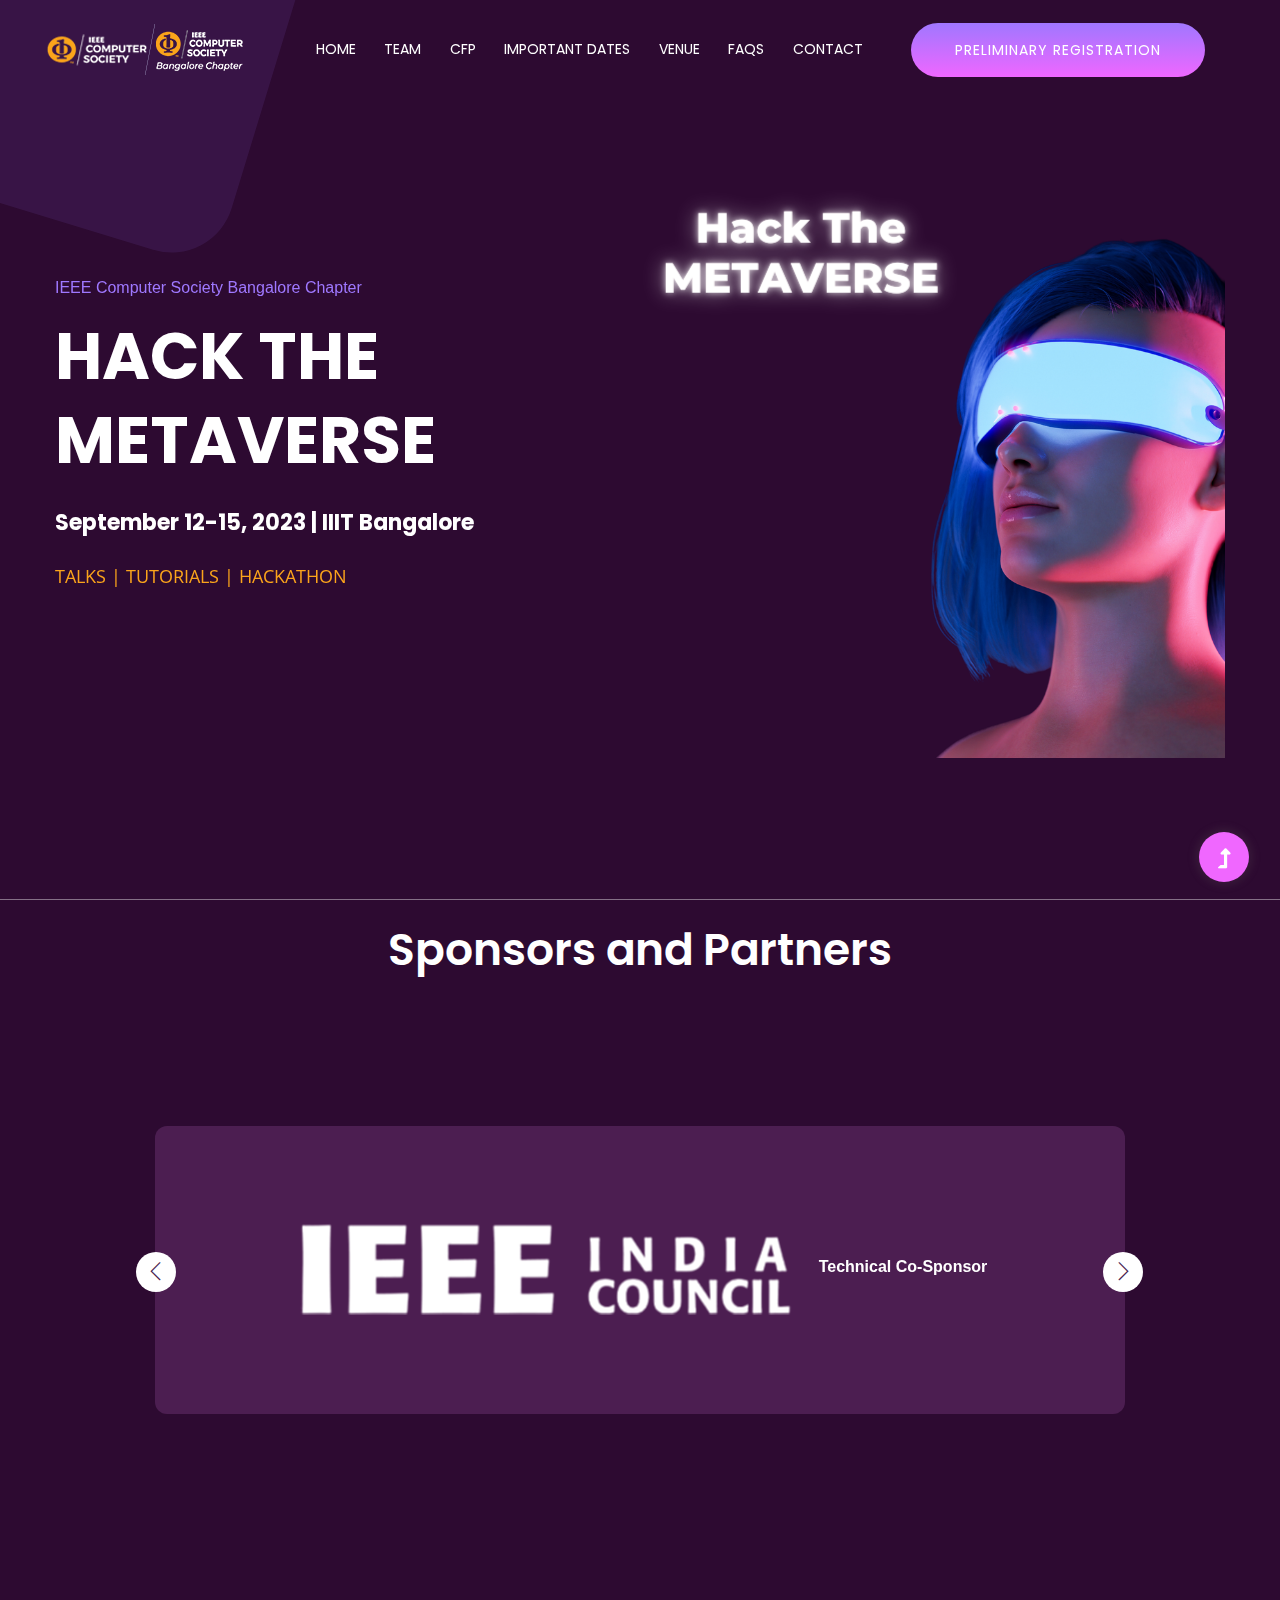
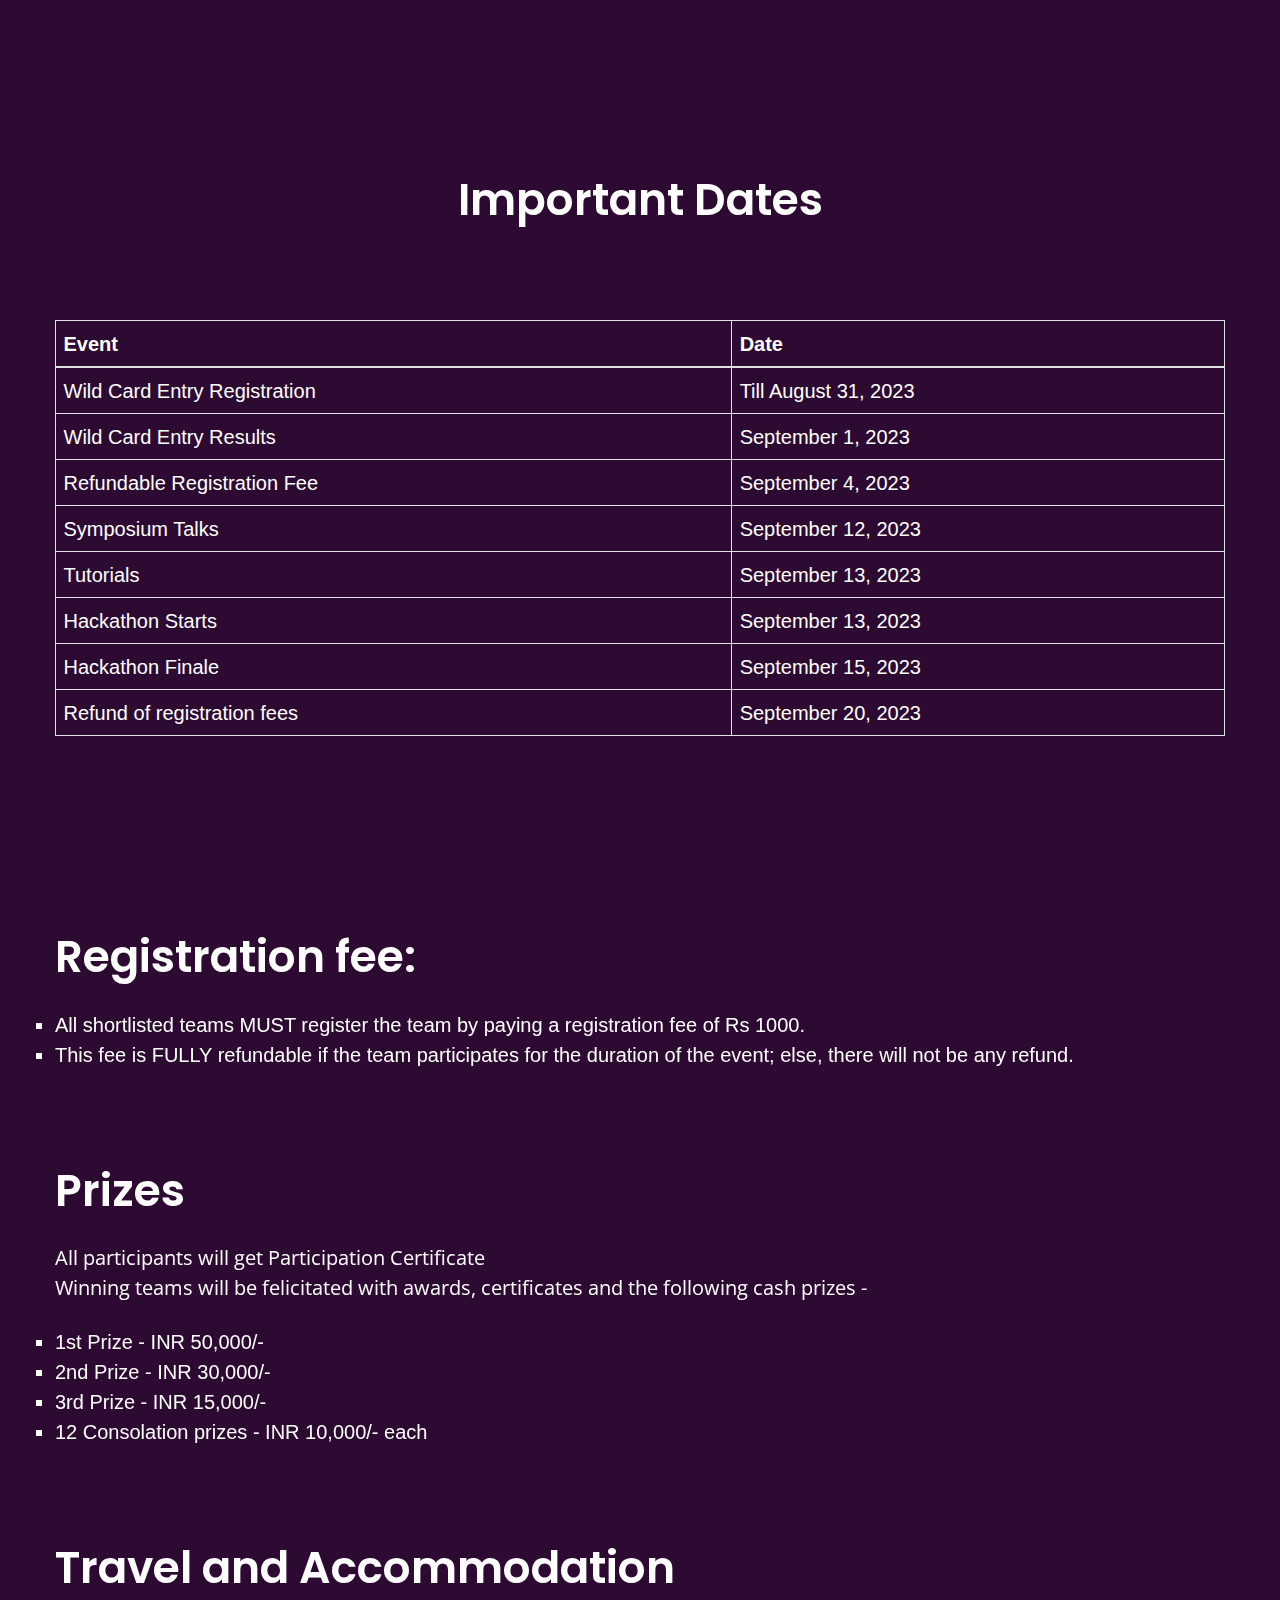
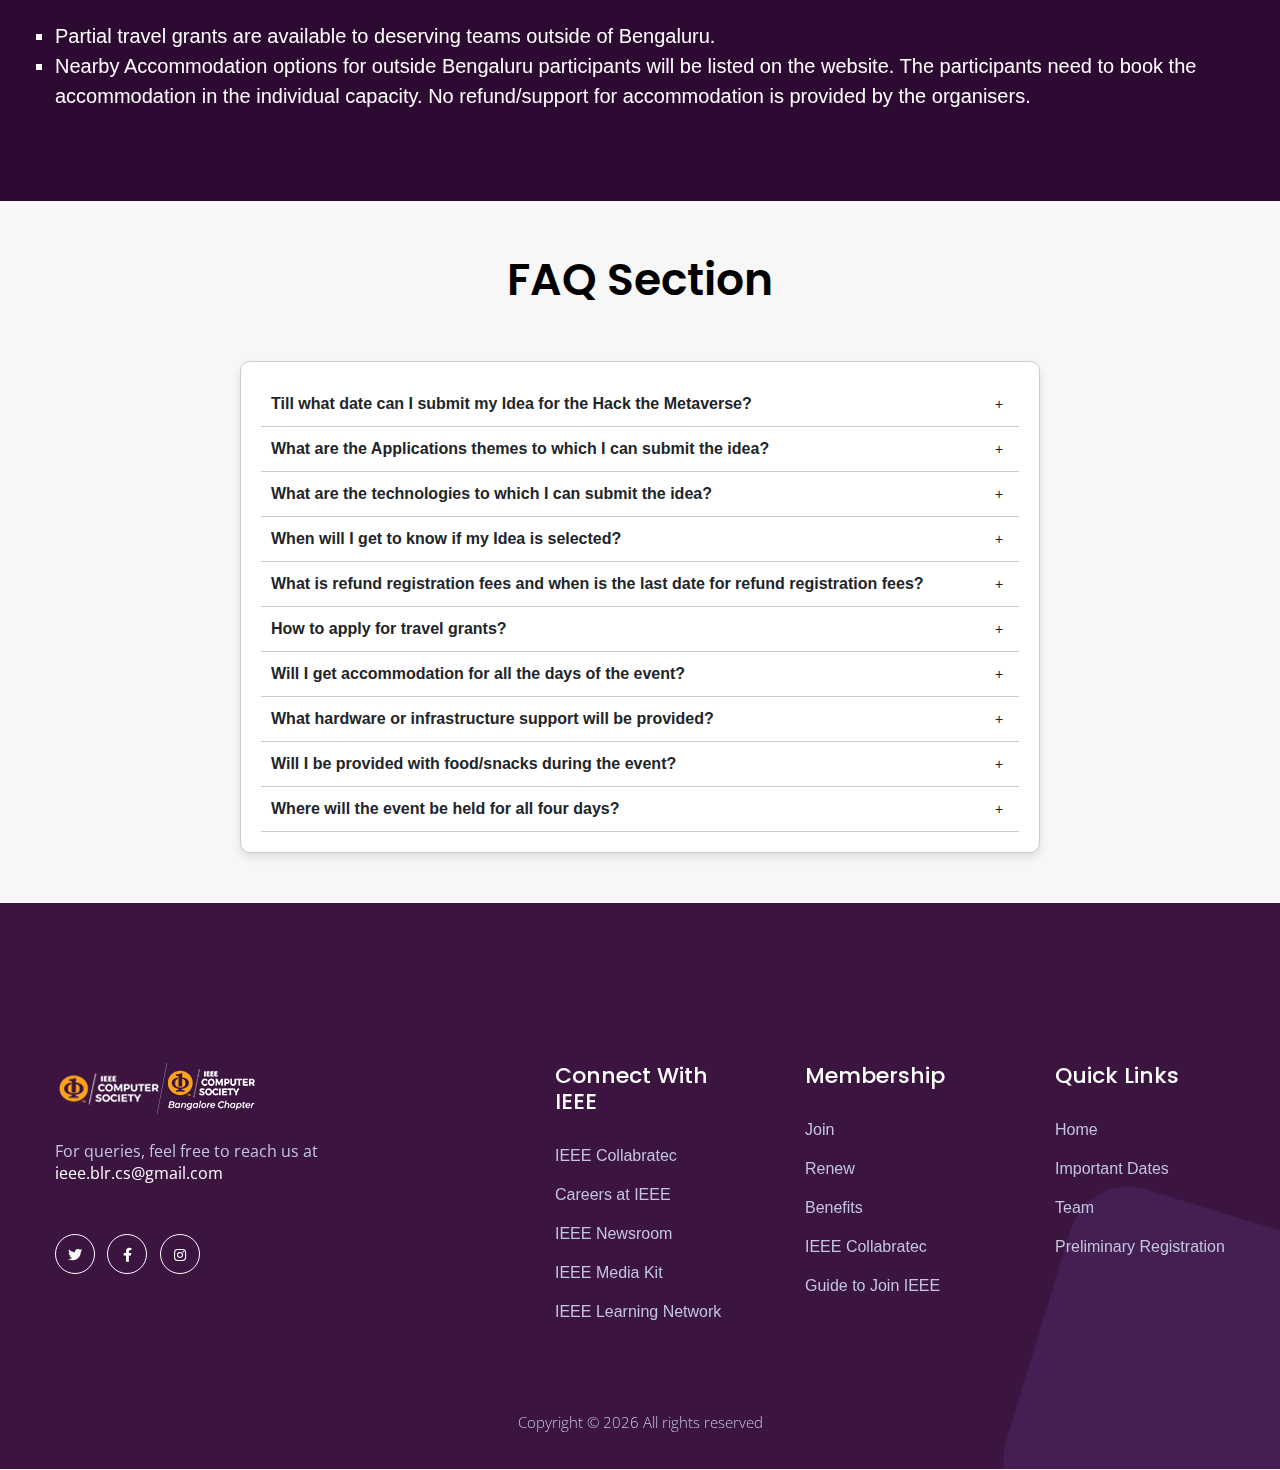
==== commit f255b920: "Navbar update" ====
--- a/index.html
+++ b/index.html
@@ -61,7 +61,7 @@
                                         <nav>
                                             <ul id="navigation">
                                                 <li><a href="index.html">Home</a></li>
-                                                <li><a href="oc.html">Organizing Committee</a></li>
+                                                <li><a href="oc.html">Team</a></li>
                                                 <li><a href="cfp.html">CFP</a></li>
                                                 <li><a href="important-dates.html">Important Dates</a></li>
                                                 <li><a href="venue.html">Venue</a></li>
@@ -724,7 +724,7 @@
                                     <ul>
                                         <li style="list-style: none;"><a href="index.html">Home</a></li>
                                         <li style="list-style: none;"><a href="index.html#dates">Important Dates</a></li>
-                                        <li style="list-style: none;"><a href="oc.html">Organizing Committee</a></li>
+                                        <li style="list-style: none;"><a href="oc.html">Team</a></li>
                                         <li style="list-style: none;"><a href="https://cmt3.research.microsoft.com/ICSM2023">Preliminary Registration</a></li>
                                     </ul>
                                 </div>
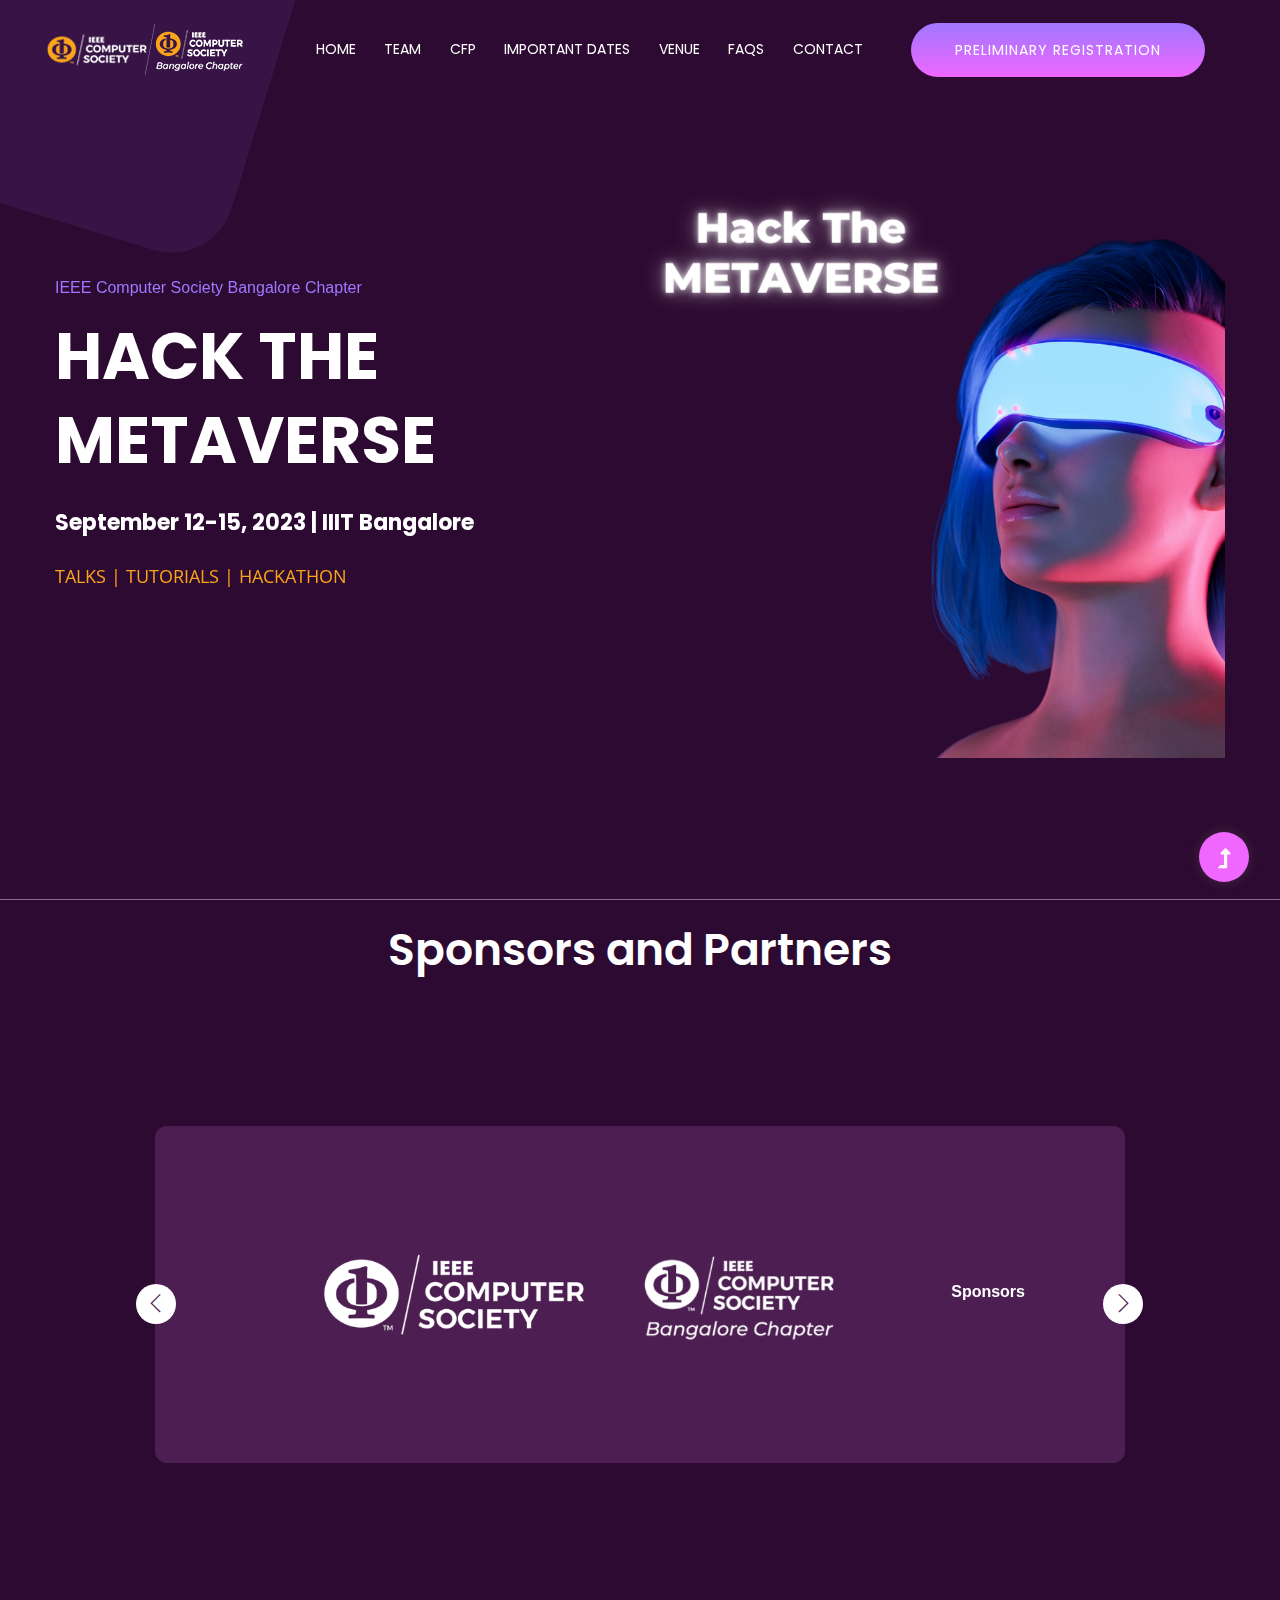
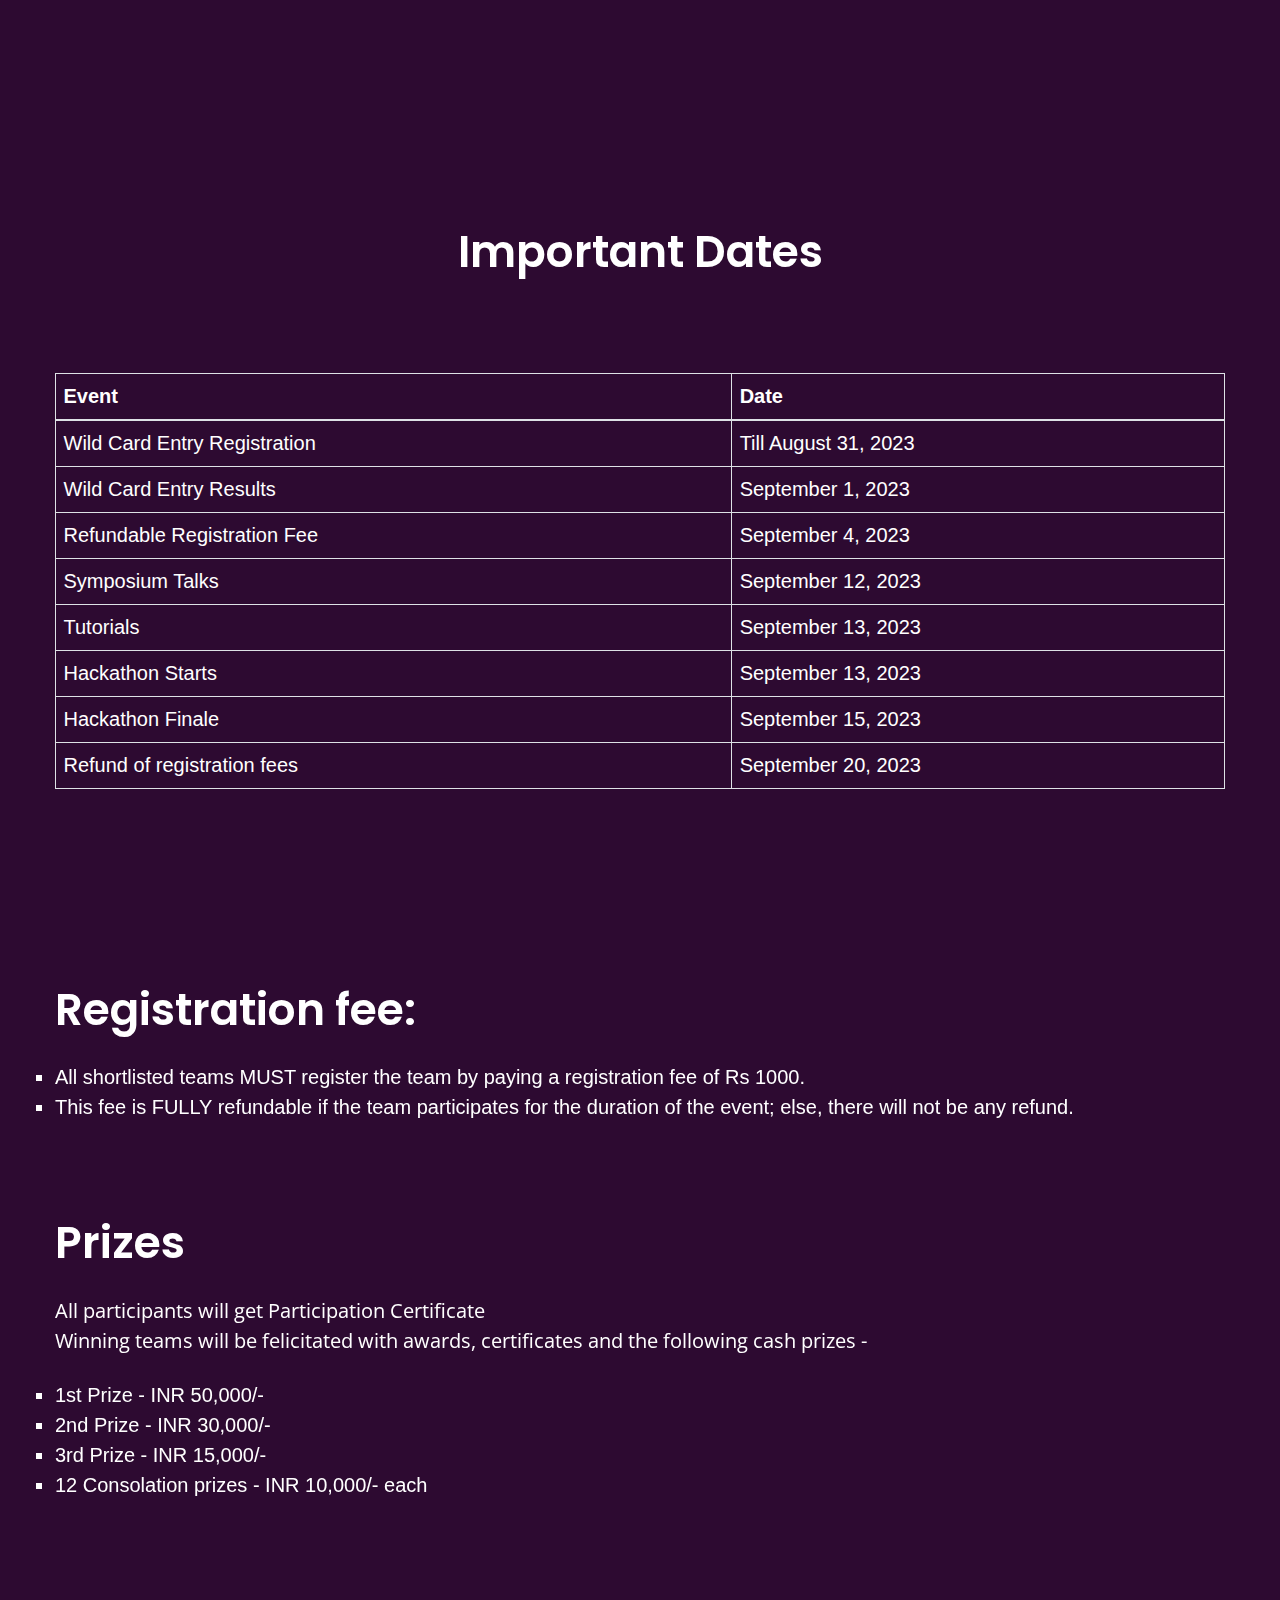
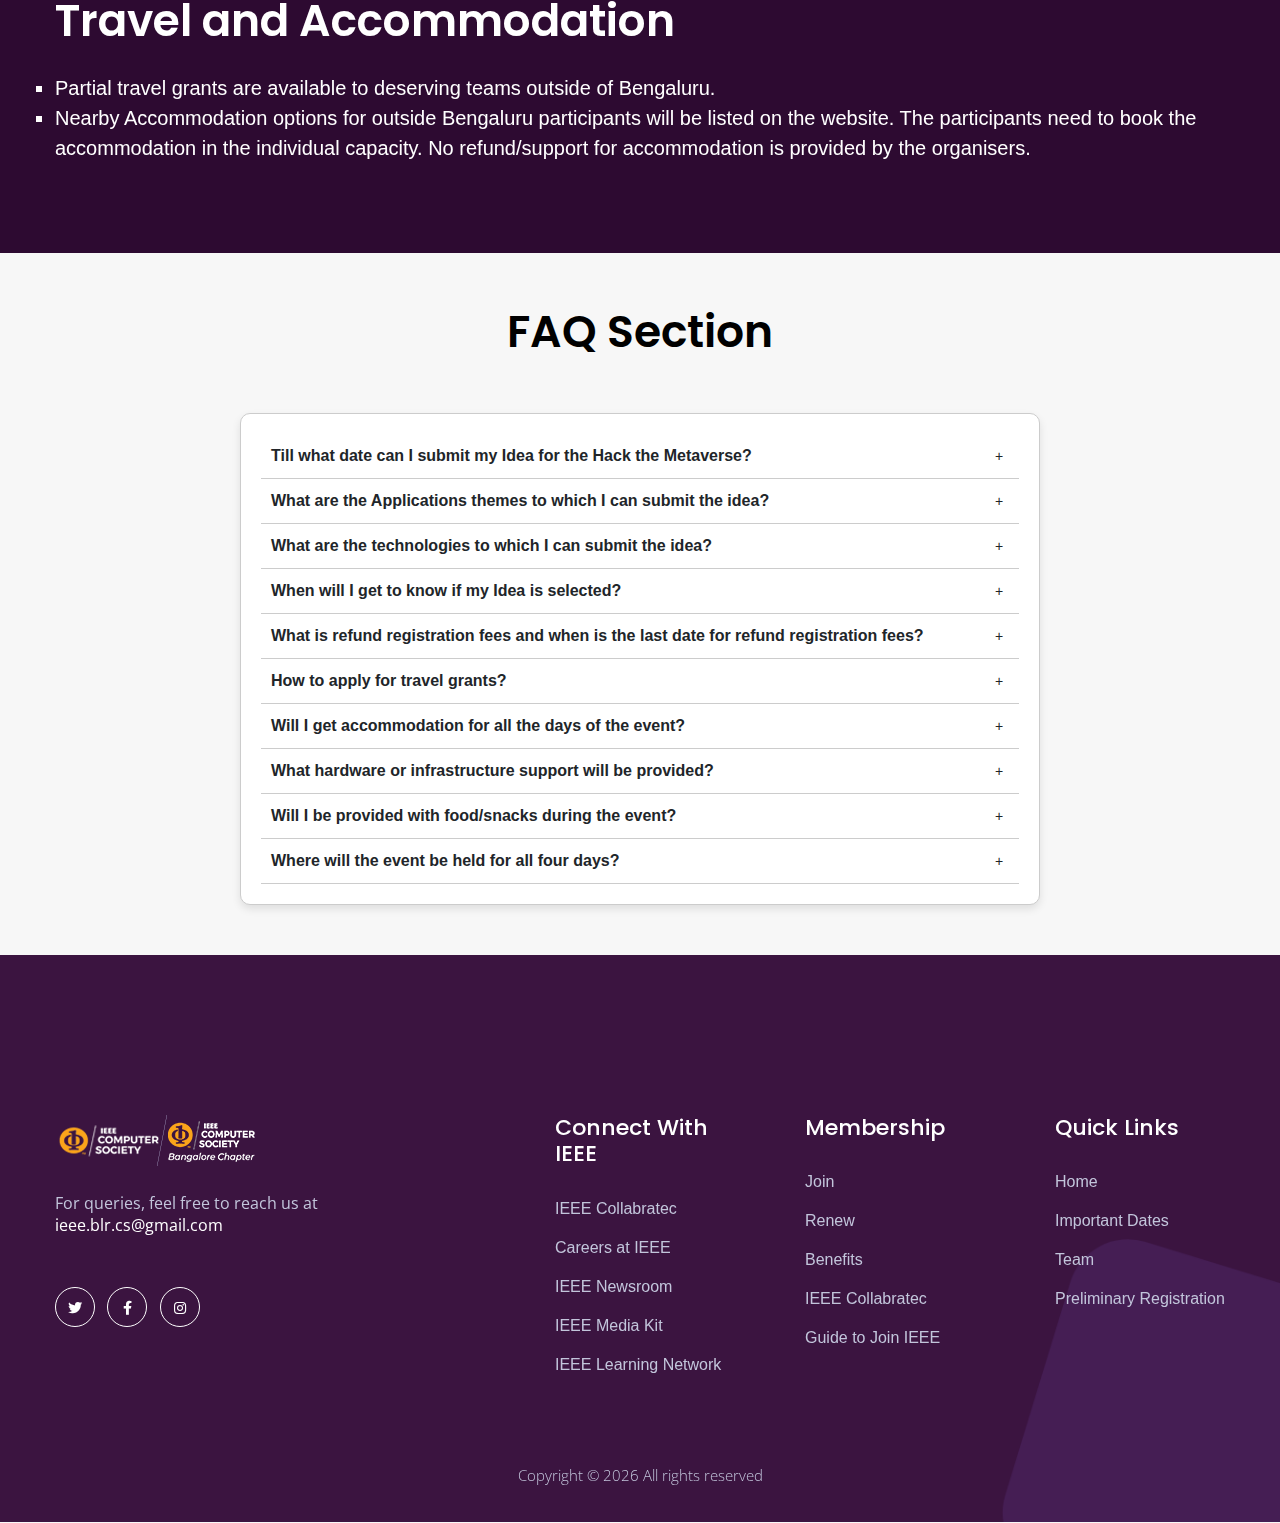
==== commit 7251ebf6: "Sponsors updated" ====
--- a/index.html
+++ b/index.html
@@ -241,10 +241,10 @@
                                     <!-- founder -->
                                     <div class="testimonial-founder d-flex align-items-center justify-content-center">
                                         <div class="founder-img">
-                                            <img src="assets/img/sponsors/IndiaCouncil.png" class="img-fluid" alt="">
+                                            <img src="assets/img/sponsors/Sponsors_CS_CSB.png" class="img-fluid" alt="">
                                         </div>
                                         <div class="founder-text">
-                                            <span>Technical Co-Sponsor</span>
+                                            <span>Sponsors</span>
                                         </div>
                                     </div>
                                 </div>
@@ -253,10 +253,10 @@
                                     <!-- founder -->
                                     <div class="testimonial-founder d-flex align-items-center justify-content-center">
                                         <div class="founder-img">
-                                            <img src="assets/img/sponsors/IEEE_R10-removebg-preview.png" class="img-fluid" alt="">
+                                            <img src="assets/img/sponsors/Partners1.png" class="img-fluid" alt="">
                                         </div>
                                         <div class="founder-text">
-                                            <span>Partner</span>
+                                            <span>Partners</span>
                                         </div>
                                     </div>
                                 </div>
@@ -276,10 +276,10 @@
                                     <!-- founder -->
                                     <div class="testimonial-founder d-flex align-items-center justify-content-center">
                                         <div class="founder-img">
-                                            <img src="assets/img/sponsors/IEEE_Sensors_Council_BC-removebg-preview.png" class="img-fluid" alt="">
+                                            <img src="assets/img/sponsors/Partners2.png" class="img-fluid" alt="">
                                         </div>
                                         <div class="founder-text">
-                                            <span>Partner</span>
+                                            <span>Partners</span>
                                         </div>
                                     </div>
                                 </div>
@@ -288,16 +288,15 @@
                                     <!-- founder -->
                                     <div class="testimonial-founder d-flex align-items-center justify-content-center">
                                         <div class="founder-img">
-                                            <img src="assets/img/sponsors/IEEE_Sight_Bangalore-removebg-preview.png" class="img-fluid" alt="">
+                                            <img src="assets/img/sponsors/Partners3.png" class="img-fluid" alt="">
                                         </div>
                                         <div class="founder-text">
-                                            <span>Partner</span>
+                                            <span>Partners</span>
                                         </div>
                                     </div>
                                 </div>
                                 <!-- Single Testimonial -->
-                                <div class="single-testimonial text-center mt-55">
-                                    <!-- founder -->
+                                <!-- <div class="single-testimonial text-center mt-55">
                                     <div class="testimonial-founder d-flex align-items-center justify-content-center">
                                         <div class="founder-img">
                                             <img src="assets/img/sponsors/YP-Color.png" class="img-fluid" alt="">
@@ -307,7 +306,7 @@
                                         </div>
                                     </div>
                                 </div>
-                            </div>
+                            </div> -->
                             <!-- Testimonial End -->
                         </div>
                     </div>
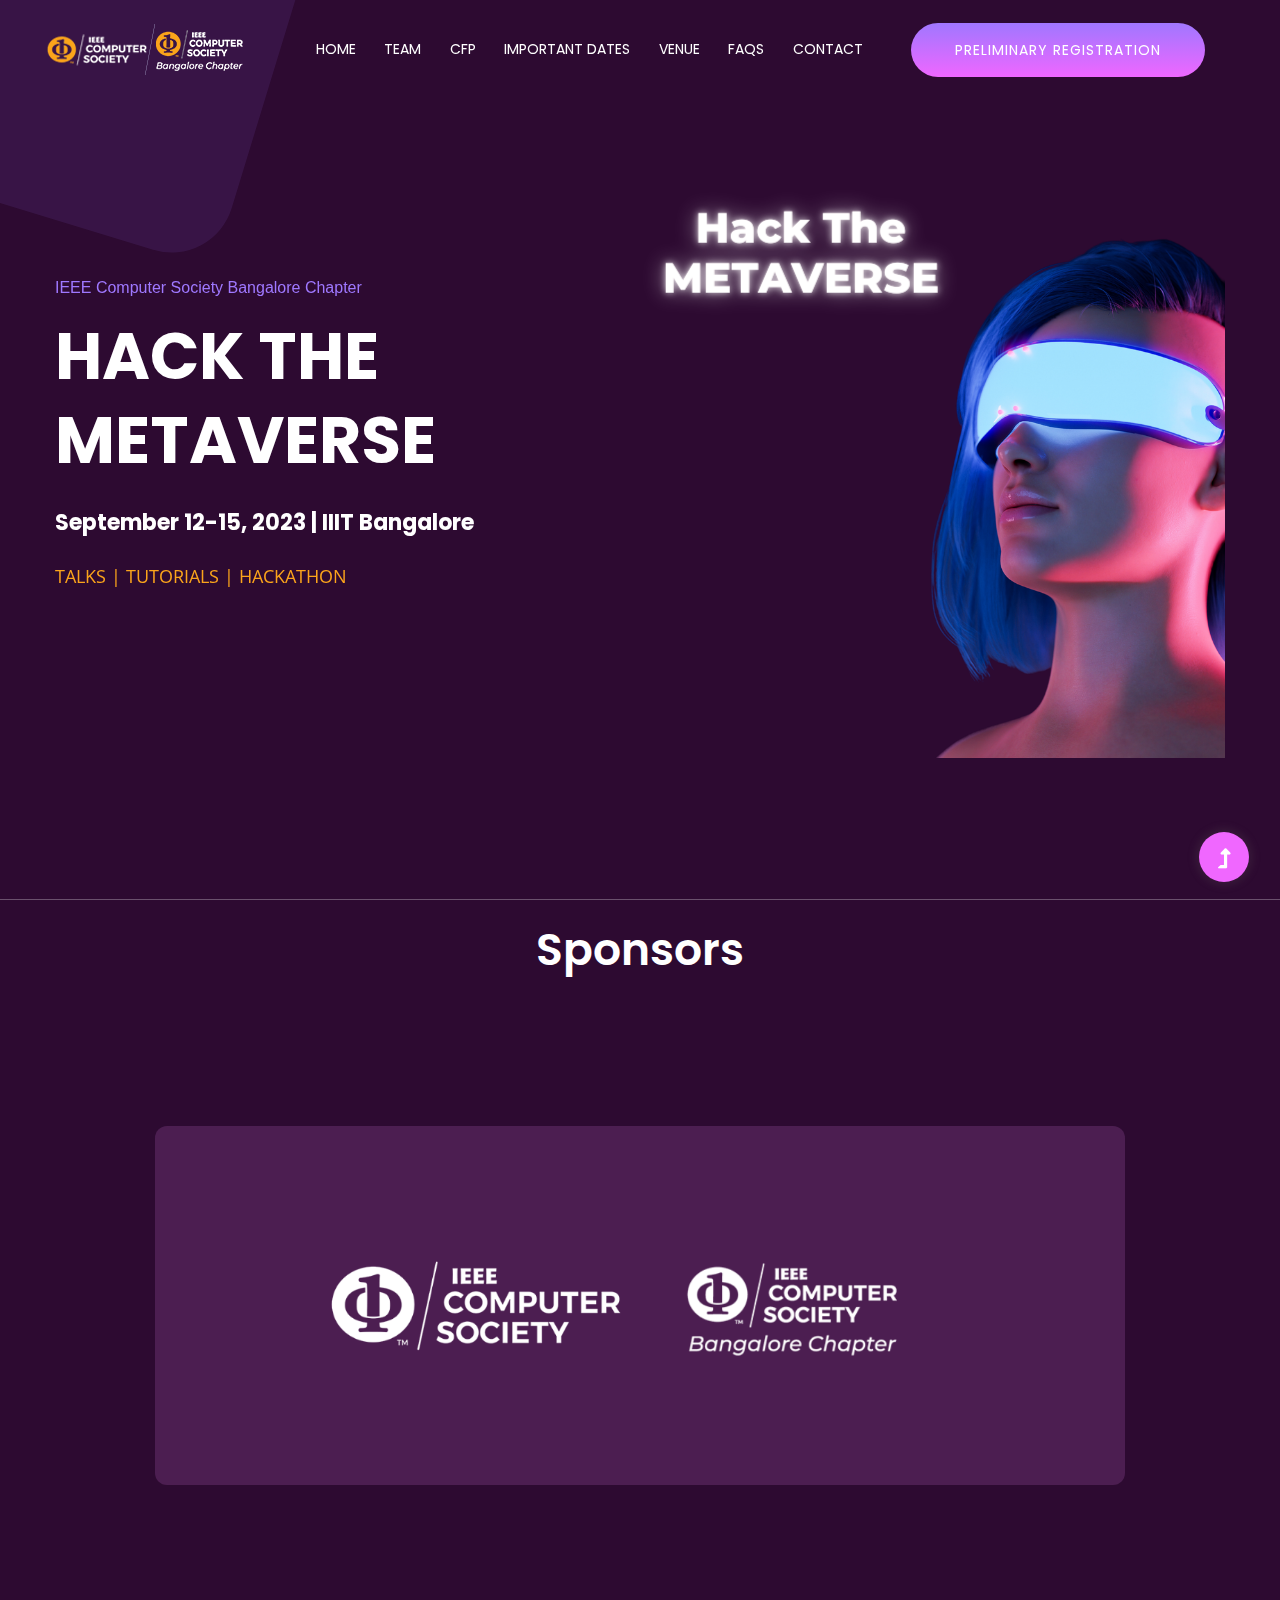
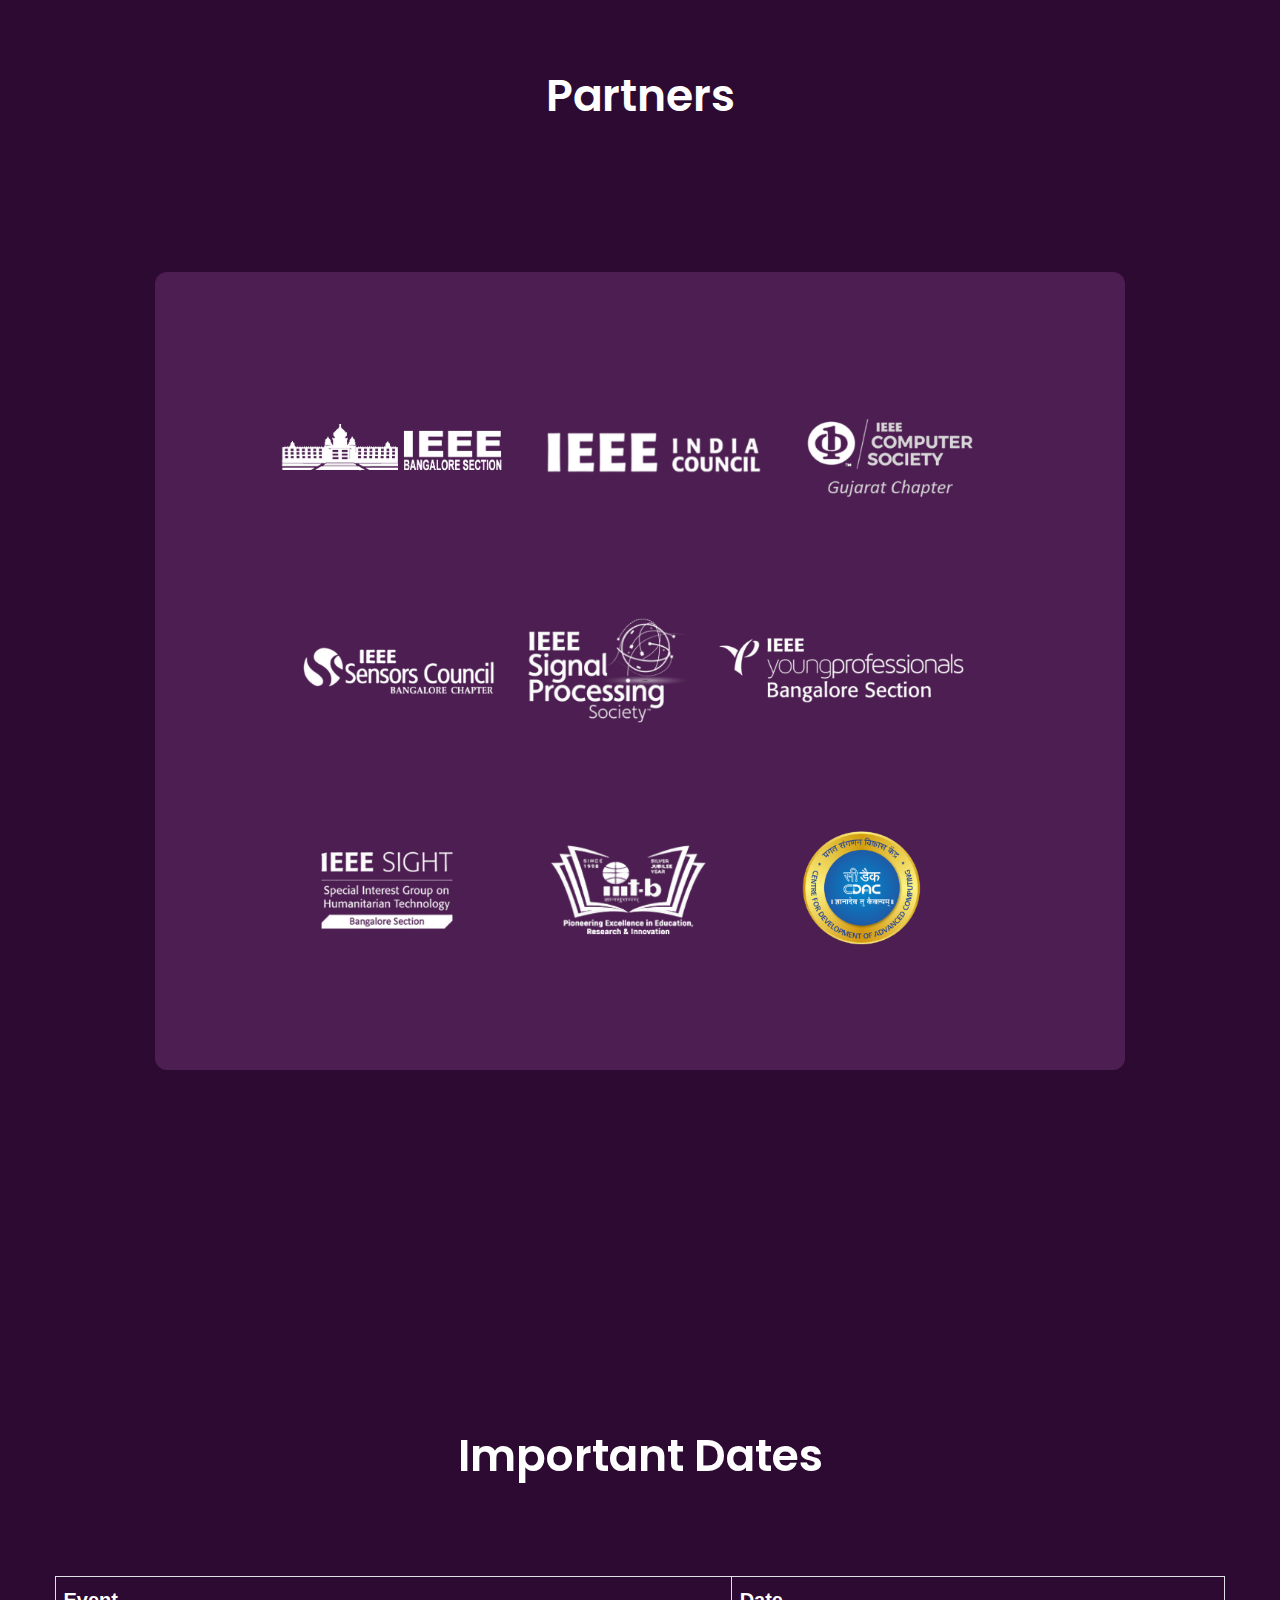
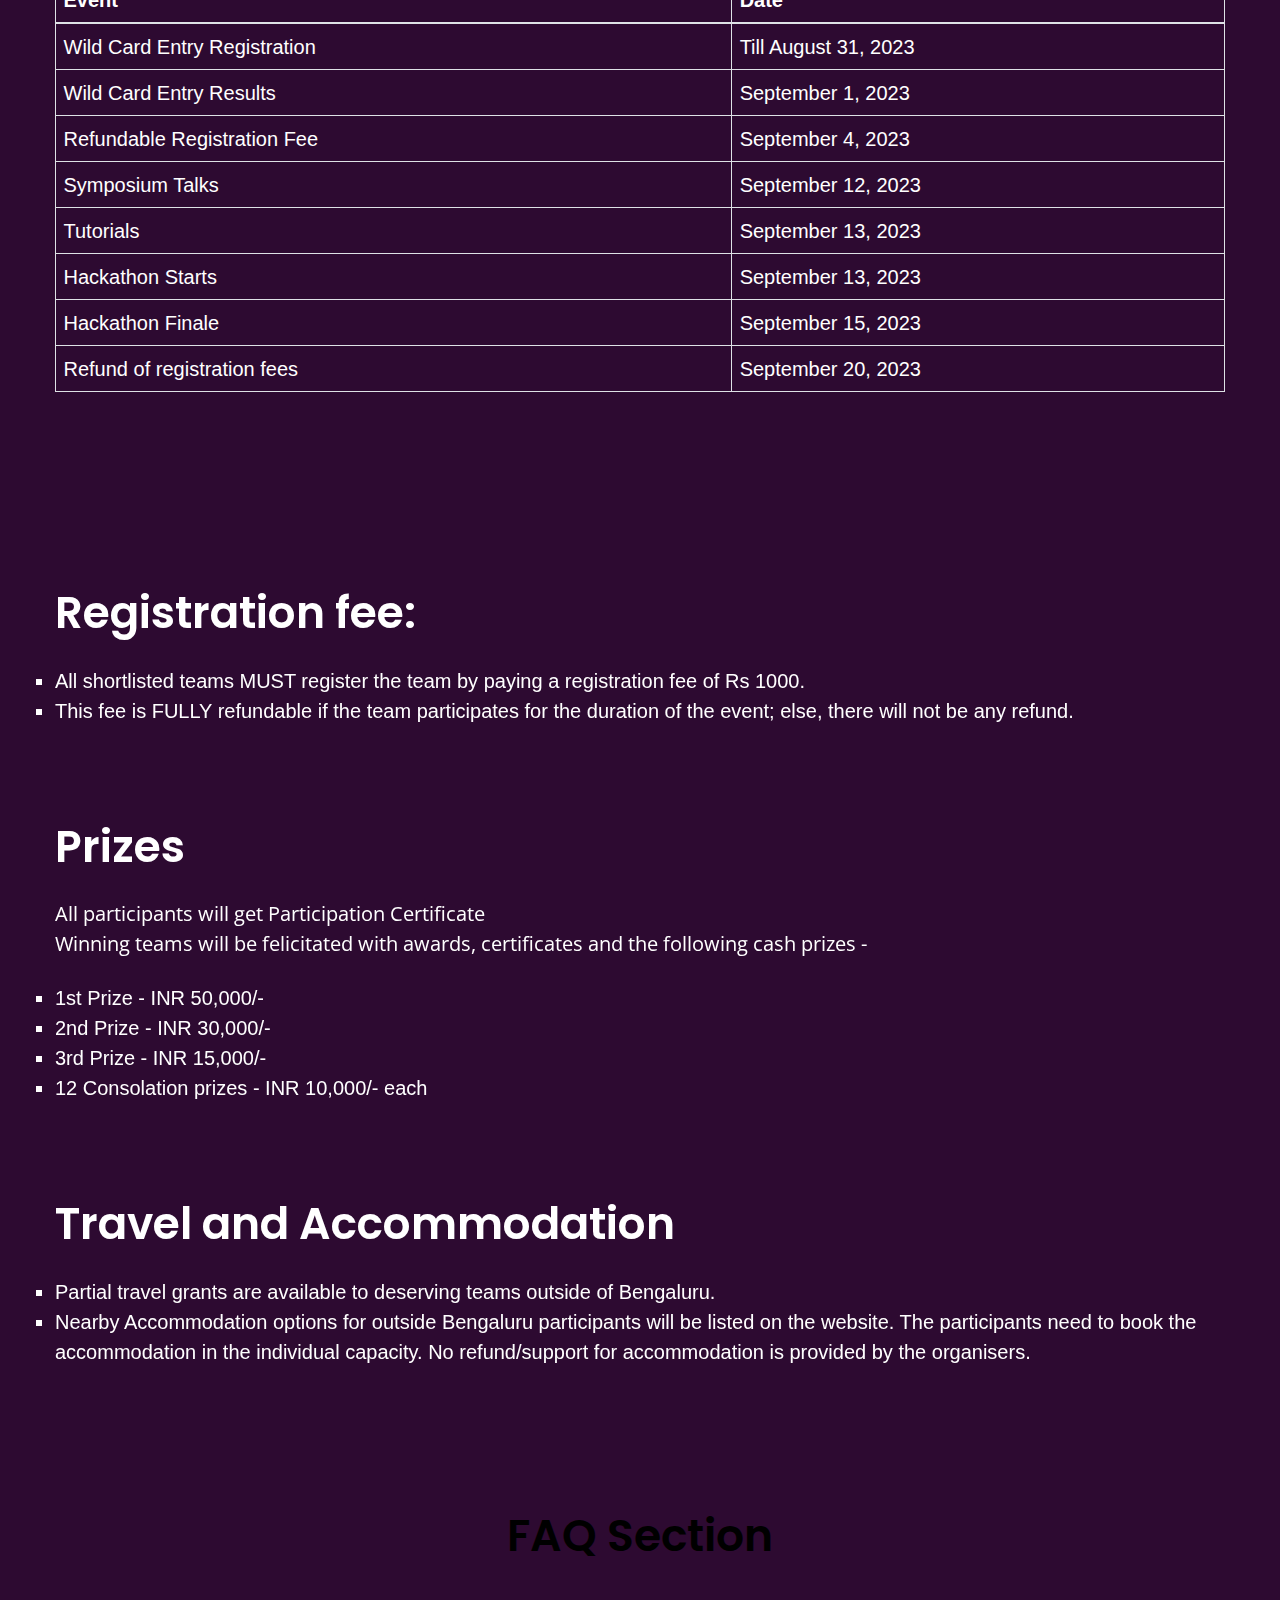
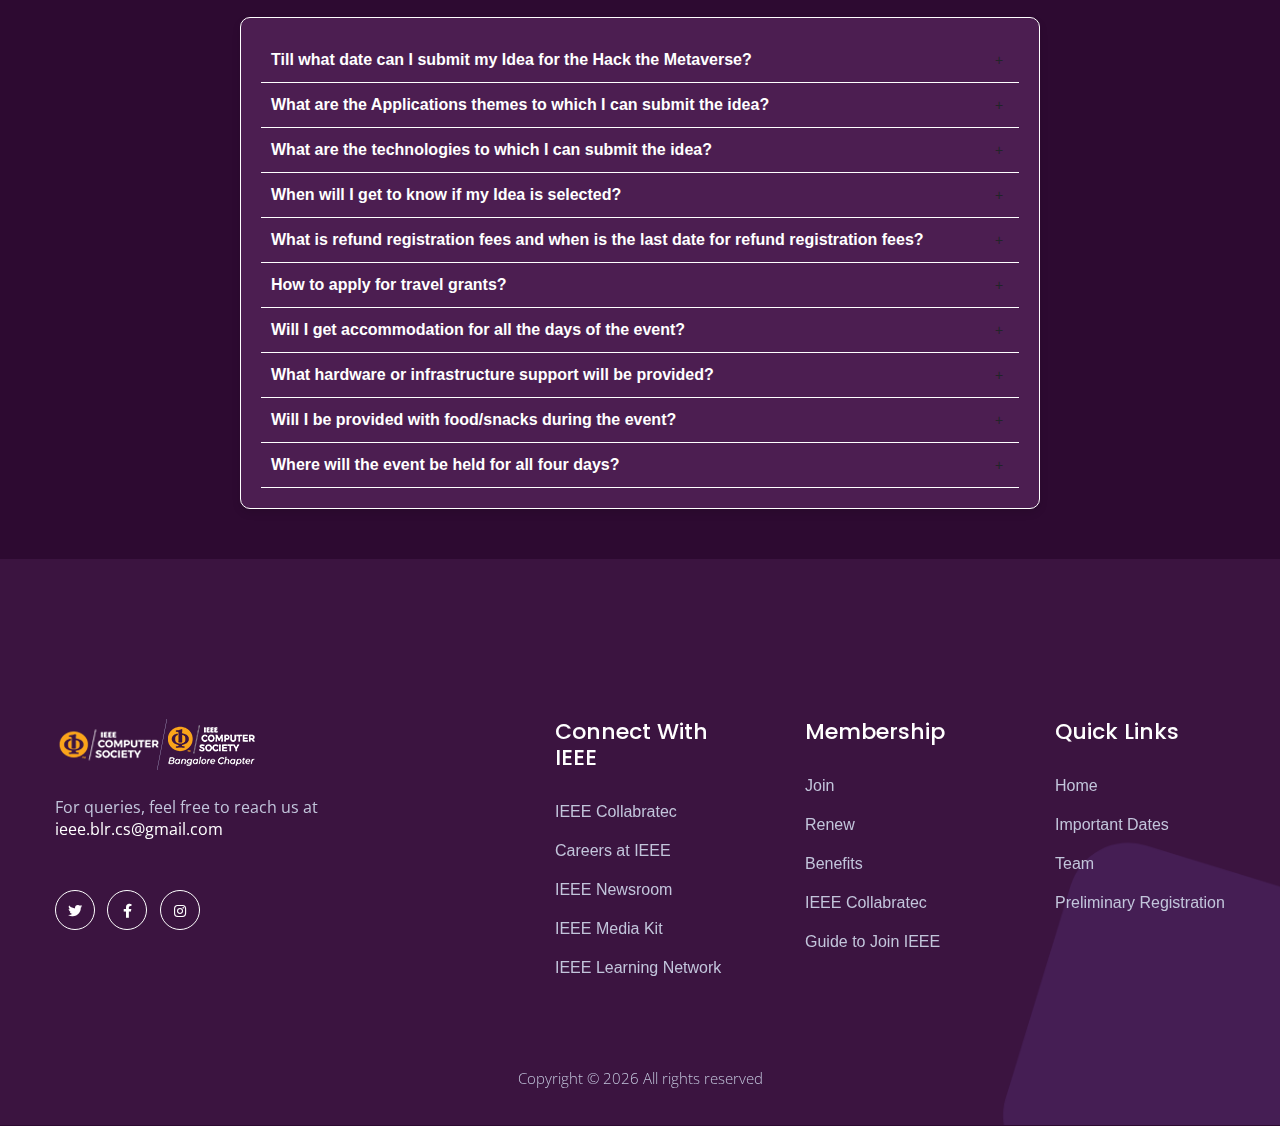
==== commit 5b57e224: "minor orientation changes with sponsors and faq" ====
--- a/index.html
+++ b/index.html
@@ -229,7 +229,7 @@
         <section class="testimonial-area section-bg1">    
             <div class="container" >   
                 <div class="section-tittle text-center mb-90">
-                    <h2>Sponsors and Partners</h2>
+                    <h2>Sponsors</h2>
                 </div>
                 <div class="testimonial-wrapper">
                     <div class="row align-items-center justify-content-center">
@@ -243,23 +243,40 @@
                                         <div class="founder-img">
                                             <img src="assets/img/sponsors/Sponsors_CS_CSB.png" class="img-fluid" alt="">
                                         </div>
-                                        <div class="founder-text">
+                                        <!-- <div class="founder-text">
                                             <span>Sponsors</span>
-                                        </div>
+                                        </div> -->
                                     </div>
                                 </div>
+                            </div>
+                        </div>
+                    </div>
+                </div>
+            </div>
+        </section>
+        <section class="testimonial-area section-bg1">    
+            <div class="container" >   
+                <div class="section-tittle text-center mb-90">
+                    <h2>Partners</h2>
+                </div>
+                <div class="testimonial-wrapper">
+                    <div class="row align-items-center justify-content-center">
+                        <div class=" col-lg-10 col-md-12 col-sm-11">
+                            <!-- Testimonial Start -->
+                            <div class="h1-testimonial-active">
                                 <!-- Single Testimonial -->
                                 <div class="single-testimonial text-center mt-55">
+                                <!-- Single Testimonial -->
+                              
                                     <!-- founder -->
                                     <div class="testimonial-founder d-flex align-items-center justify-content-center">
                                         <div class="founder-img">
                                             <img src="assets/img/sponsors/Partners1.png" class="img-fluid" alt="">
                                         </div>
-                                        <div class="founder-text">
+                                        <!-- <div class="founder-text">
                                             <span>Partners</span>
-                                        </div>
+                                        </div> -->
                                     </div>
-                                </div>
                                 <!-- Single Testimonial -->
                                 <!-- <div class="single-testimonial text-center mt-55">
                                     <div class="testimonial-founder d-flex align-items-center justify-content-center">
@@ -272,29 +289,26 @@
                                     </div>
                                 </div> -->
                                 <!-- Single Testimonial -->
-                                <div class="single-testimonial text-center mt-55">
+                                
                                     <!-- founder -->
                                     <div class="testimonial-founder d-flex align-items-center justify-content-center">
                                         <div class="founder-img">
                                             <img src="assets/img/sponsors/Partners2.png" class="img-fluid" alt="">
                                         </div>
-                                        <div class="founder-text">
+                                        <!-- <div class="founder-text">
                                             <span>Partners</span>
-                                        </div>
+                                        </div> -->
                                     </div>
-                                </div>
                                 <!-- Single Testimonial -->
-                                <div class="single-testimonial text-center mt-55">
                                     <!-- founder -->
                                     <div class="testimonial-founder d-flex align-items-center justify-content-center">
                                         <div class="founder-img">
                                             <img src="assets/img/sponsors/Partners3.png" class="img-fluid" alt="">
                                         </div>
-                                        <div class="founder-text">
+                                        <!-- <div class="founder-text">
                                             <span>Partners</span>
-                                        </div>
+                                        </div> -->
                                     </div>
-                                </div>
                                 <!-- Single Testimonial -->
                                 <!-- <div class="single-testimonial text-center mt-55">
                                     <div class="testimonial-founder d-flex align-items-center justify-content-center">
@@ -459,16 +473,16 @@
         font-family: Arial, sans-serif;
         margin: 0;
         padding: 0;
-        background-color: #f7f7f7;
+        background-color: #2D0A31;
       }
     
       .faq-container {
         max-width: 800px;
         margin: 50px auto;
         padding: 20px;
-        border: 1px solid #ccc;
+        border: 1px solid #fff;
         border-radius: 10px;
-        background-color: #fff;
+        background-color: #4C1E51;
         box-shadow: 0 4px 8px rgba(0, 0, 0, 0.1);
       }
     
@@ -478,15 +492,16 @@
         justify-content: space-between;
         align-items: center;
         padding: 10px;
-        border-bottom: 1px solid #ccc;
+        border-bottom: 1px solid #fff;
         transition: background-color 0.2s ease;
       }
     
       .faq-question:hover {
-        background-color: #f0f0f0;
+        background-color: #2D0A31;
       }
     
       .faq-question .question-text {
+        color: #fff;
         font-weight: bold;
       }
     
@@ -499,6 +514,7 @@
       }
     
       .faq-answer {
+        color: #fff;
         display: none;
         margin-top: 10px;
         padding: 10px 20px;
@@ -539,7 +555,7 @@
           <div class="icon">+</div>
         </div>
         <div class="faq-answer">
-          <p>You can submit your idea until 30th August 2023.</p>
+          <p style="color: white;">You can submit your idea until 30th August 2023.</p>
         </div>
       </div>
       
@@ -578,7 +594,7 @@
           <div class="icon">+</div>
         </div>
         <div class="faq-answer">
-          <p>You should have already received intimation if you submitted before 8 Aug 2023; else, we will send it when you submit the idea on or before 1 Sept 2023.</p>
+          <p style="color: white;">You should have already received intimation if you submitted before 8 Aug 2023; else, we will send it when you submit the idea on or before 1 Sept 2023.</p>
         </div>
       </div>
       
@@ -588,14 +604,14 @@
           <div class="icon">+</div>
         </div>
         <div class="faq-answer">
-            <p>All shortlisted teams MUST register the team by paying a registration fee of Rs 1000/- immediately after acceptance or latest by 4 Sept 2023 through NEFT/Online transfer and fill the google form below. <a href="https://forms.gle/kVCFEGHp2KFaFiAh6" style="color: black;" target="_blank">https://forms.gle/kVCFEGHp2KFaFiAh6</a></p>
-            <p>Account Name - THE IEEE COMPUTER SOCIETY BANGALORE CHAPTER</p>
-            <p>Account no - 272601000758</p>
-            <p>IFSC - ICIC0002726</p>
-            <p>Type: Savings</p>
-            <p>Account Branch - Vyalikaval, Bangalore</p>
-            <p>Remarks - Metaverse - Team name and number as per CMT</p>
-            <p>This fee is FULLY refundable if the team participates for the duration of the event; else, there will not be any refund.</p>          
+            <p style="color: white;">All shortlisted teams MUST register the team by paying a registration fee of Rs 1000/- immediately after acceptance or latest by 4 Sept 2023 through NEFT/Online transfer and fill the google form below. <a href="https://forms.gle/kVCFEGHp2KFaFiAh6" style="color: black;" target="_blank">https://forms.gle/kVCFEGHp2KFaFiAh6</a></p>
+            <p style="color: white;">Account Name - THE IEEE COMPUTER SOCIETY BANGALORE CHAPTER</p>
+            <p style="color: white;">Account no - 272601000758</p>
+            <p style="color: white;">IFSC - ICIC0002726</p>
+            <p style="color: white;">Type: Savings</p>
+            <p style="color: white;">Account Branch - Vyalikaval, Bangalore</p>
+            <p style="color: white;">Remarks - Metaverse - Team name and number as per CMT</p>
+            <p style="color: white;">This fee is FULLY refundable if the team participates for the duration of the event; else, there will not be any refund.</p>          
         </div>
       </div>
       
@@ -605,7 +621,7 @@
           <div class="icon">+</div>
         </div>
         <div class="faq-answer">
-          <p>Each team who are outside Bengaluru will be receiving travel grant form to fill the details. Based on the teams Idea and the travel grant application, a partial travel will be reimbursed after the hackathon. </p>
+          <p style="color: white;">Each team who are outside Bengaluru will be receiving travel grant form to fill the details. Based on the teams Idea and the travel grant application, a partial travel will be reimbursed after the hackathon. </p>
         </div>
       </div>
       
@@ -615,7 +631,7 @@
           <div class="icon">+</div>
         </div>
         <div class="faq-answer">
-          <p>NO. The possible accommodation venue/hotel/hostels will be listed on the website. The participants should book for themself and pay the expenses of the accommodation. No refund/reimbursement of accommodation will be given by the organisers. </p>
+          <p style="color: white;">NO. The possible accommodation venue/hotel/hostels will be listed on the website. The participants should book for themself and pay the expenses of the accommodation. No refund/reimbursement of accommodation will be given by the organisers. </p>
         </div>
       </div>
       
@@ -625,7 +641,7 @@
           <div class="icon">+</div>
         </div>
         <div class="faq-answer">
-          <p>Wifi would be provided by the organisers. Rest hardware/software requirements and laptop should be arranged by the participants/teams themselves. </p>
+          <p style="color: white;">Wifi would be provided by the organisers. Rest hardware/software requirements and laptop should be arranged by the participants/teams themselves. </p>
         </div>
       </div>
       
@@ -635,11 +651,11 @@
           <div class="icon">+</div>
         </div>
         <div class="faq-answer">
-          <p>Yes, details are as follows:</p>
-          <p>12th Sept - Symposium Talks: Breakfast and Lunch, 2 tea/coffee breaks</p>
-          <p>13th Sept - Tutorial followed by Hackathon Commences: Breakfast, Lunch and Dinner, 2 tea/coffee breaks</p>
-          <p>14th Sept - Hackathon Continues: Breakfast, Lunch and Dinner, 2 tea/coffee breaks</p>
-          <p>15th Sept - Hackathon Finale: Breakfast and Lunch, 1 tea/coffee break</p>
+          <p style="color: white;">Yes, details are as follows:</p>
+          <p style="color: white;">12th Sept - Symposium Talks: Breakfast and Lunch, 2 tea/coffee breaks</p>
+          <p style="color: white;">13th Sept - Tutorial followed by Hackathon Commences: Breakfast, Lunch and Dinner, 2 tea/coffee breaks</p>
+          <p style="color: white;">14th Sept - Hackathon Continues: Breakfast, Lunch and Dinner, 2 tea/coffee breaks</p>
+          <p style="color: white;">15th Sept - Hackathon Finale: Breakfast and Lunch, 1 tea/coffee break</p>
         </div>
       </div>
       
@@ -649,11 +665,11 @@
           <div class="icon">+</div>
         </div>
         <div class="faq-answer">
-          <p>The event will be held at:</p>
-          <p>IIIT Bangalore International Institute of Information Technology Bangalore</p>
-          <p>26/C, Electronics City, Hosur Road, Bengaluru, Karnataka 560100</p>
-          <p><a style="color:black; font-weight: bolder;" href="https://www.iiitb.ac.in" target="_blank" colo>www.iiitb.ac.in</a></p>
-          <p> Location : <a style="color:black; font-weight: bolder;" href="https://maps.google.com/maps/dir//International+Institute+of+Information+Technology,+Bangalore+26%2FC,+Hosur+Rd+Electronics+City+Phase+1,+Electronic+City+Bengaluru,+Karnataka+560100/@12.8449599,77.6632162,16z/data=!4m5!4m4!1m0!1m2!1m1!1s0x3bae135aeb7f340f:0x3ad86af40d2ac611" target="_blank">Click me</a></p>
+          <p style="color: white;">The event will be held at:</p>
+          <p style="color: white;">IIIT Bangalore International Institute of Information Technology Bangalore</p>
+          <p style="color: white;">26/C, Electronics City, Hosur Road, Bengaluru, Karnataka 560100</p>
+          <p style="color: white;"><a style="color:black; font-weight: bolder;" href="https://www.iiitb.ac.in" target="_blank" colo>www.iiitb.ac.in</a></p>
+          <p style="color: white;"> Location : <a style="color:black; font-weight: bolder;" href="https://maps.google.com/maps/dir//International+Institute+of+Information+Technology,+Bangalore+26%2FC,+Hosur+Rd+Electronics+City+Phase+1,+Electronic+City+Bengaluru,+Karnataka+560100/@12.8449599,77.6632162,16z/data=!4m5!4m4!1m0!1m2!1m1!1s0x3bae135aeb7f340f:0x3ad86af40d2ac611" target="_blank">Click me</a></p>
         </div>
       </div>
     </div>
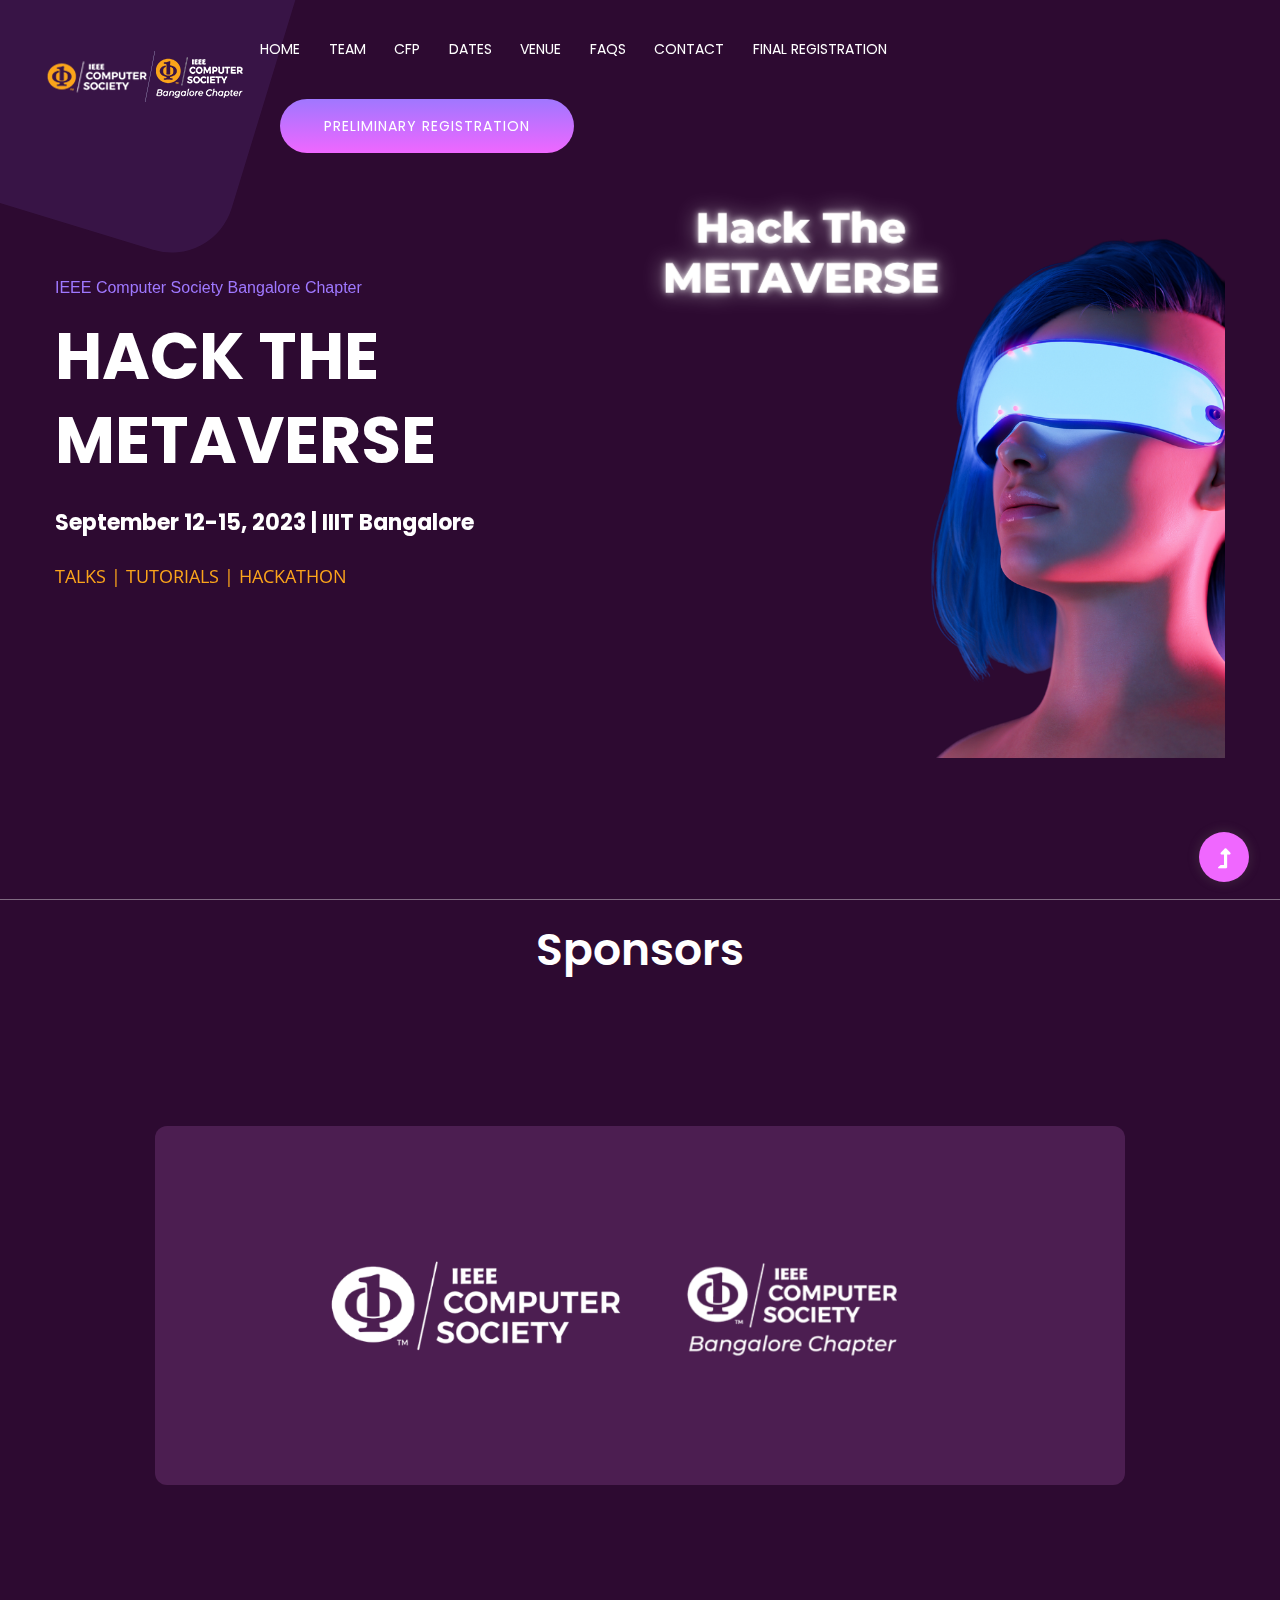
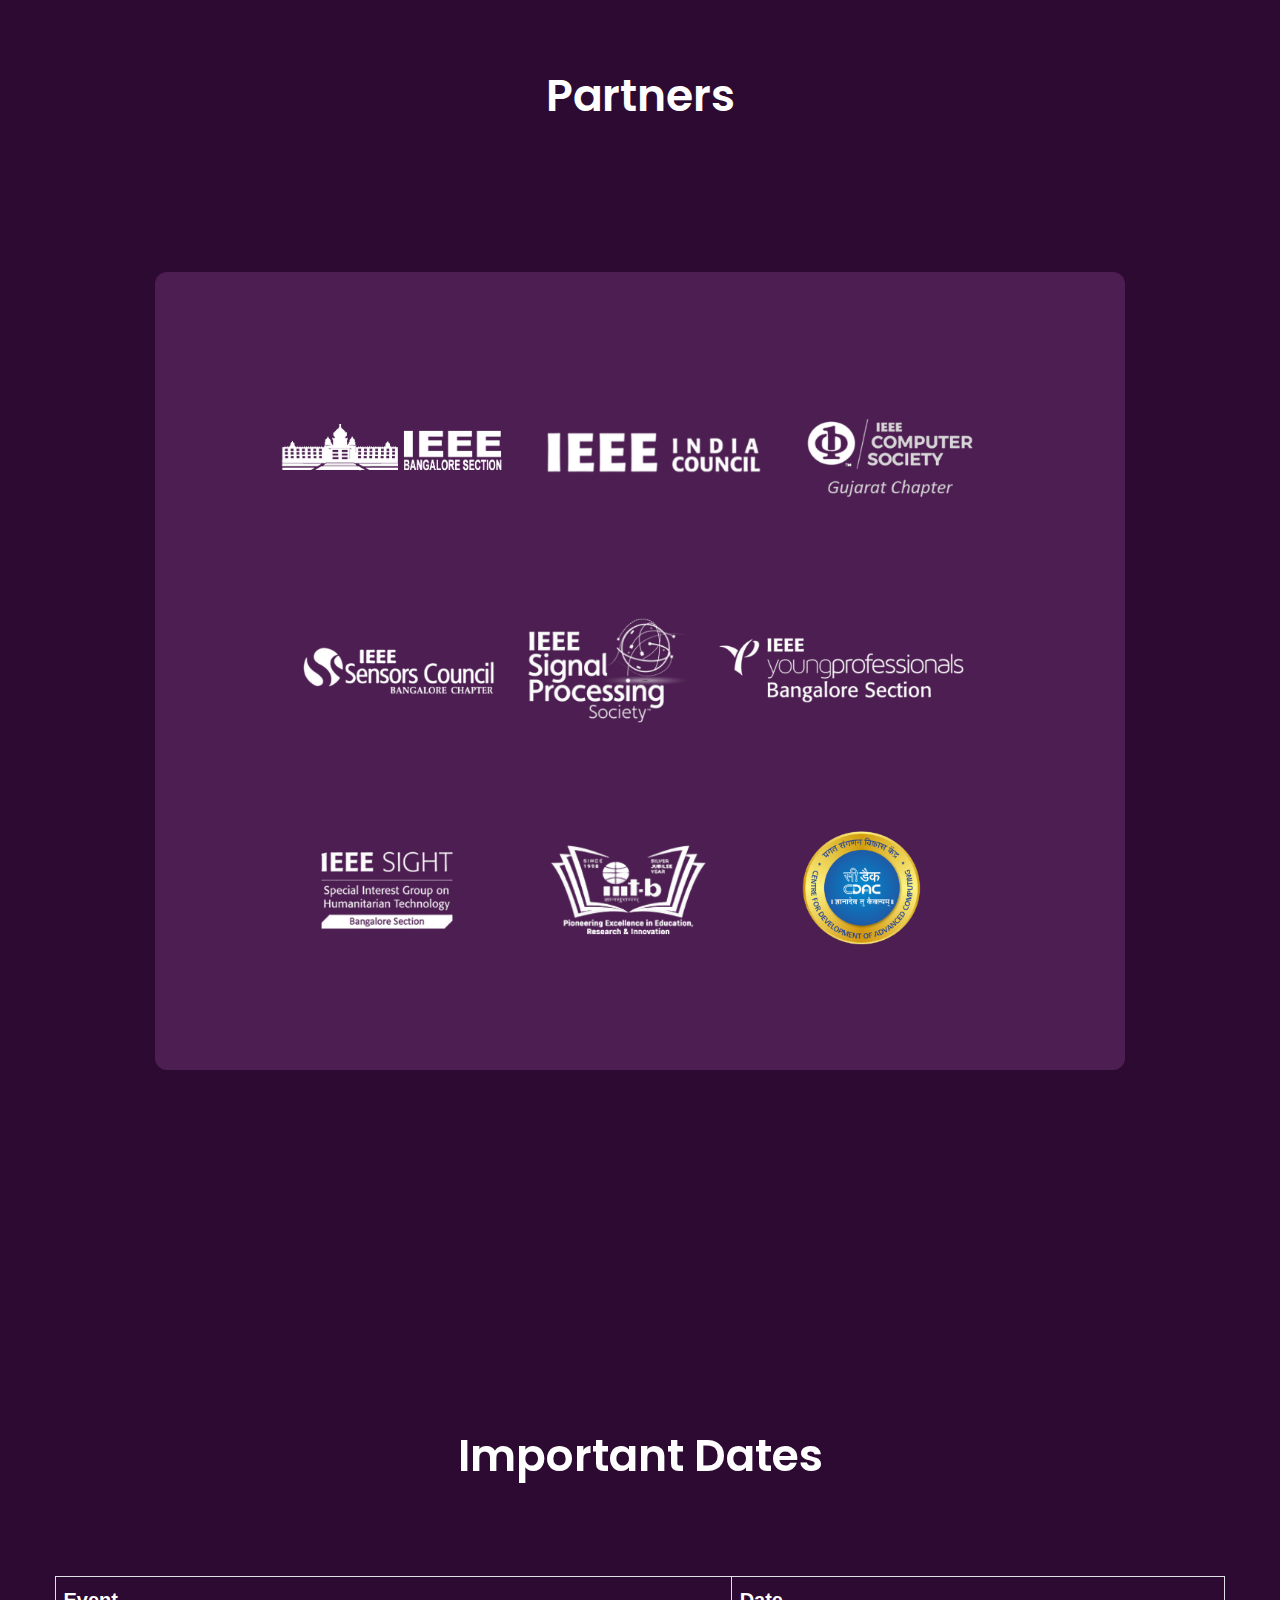
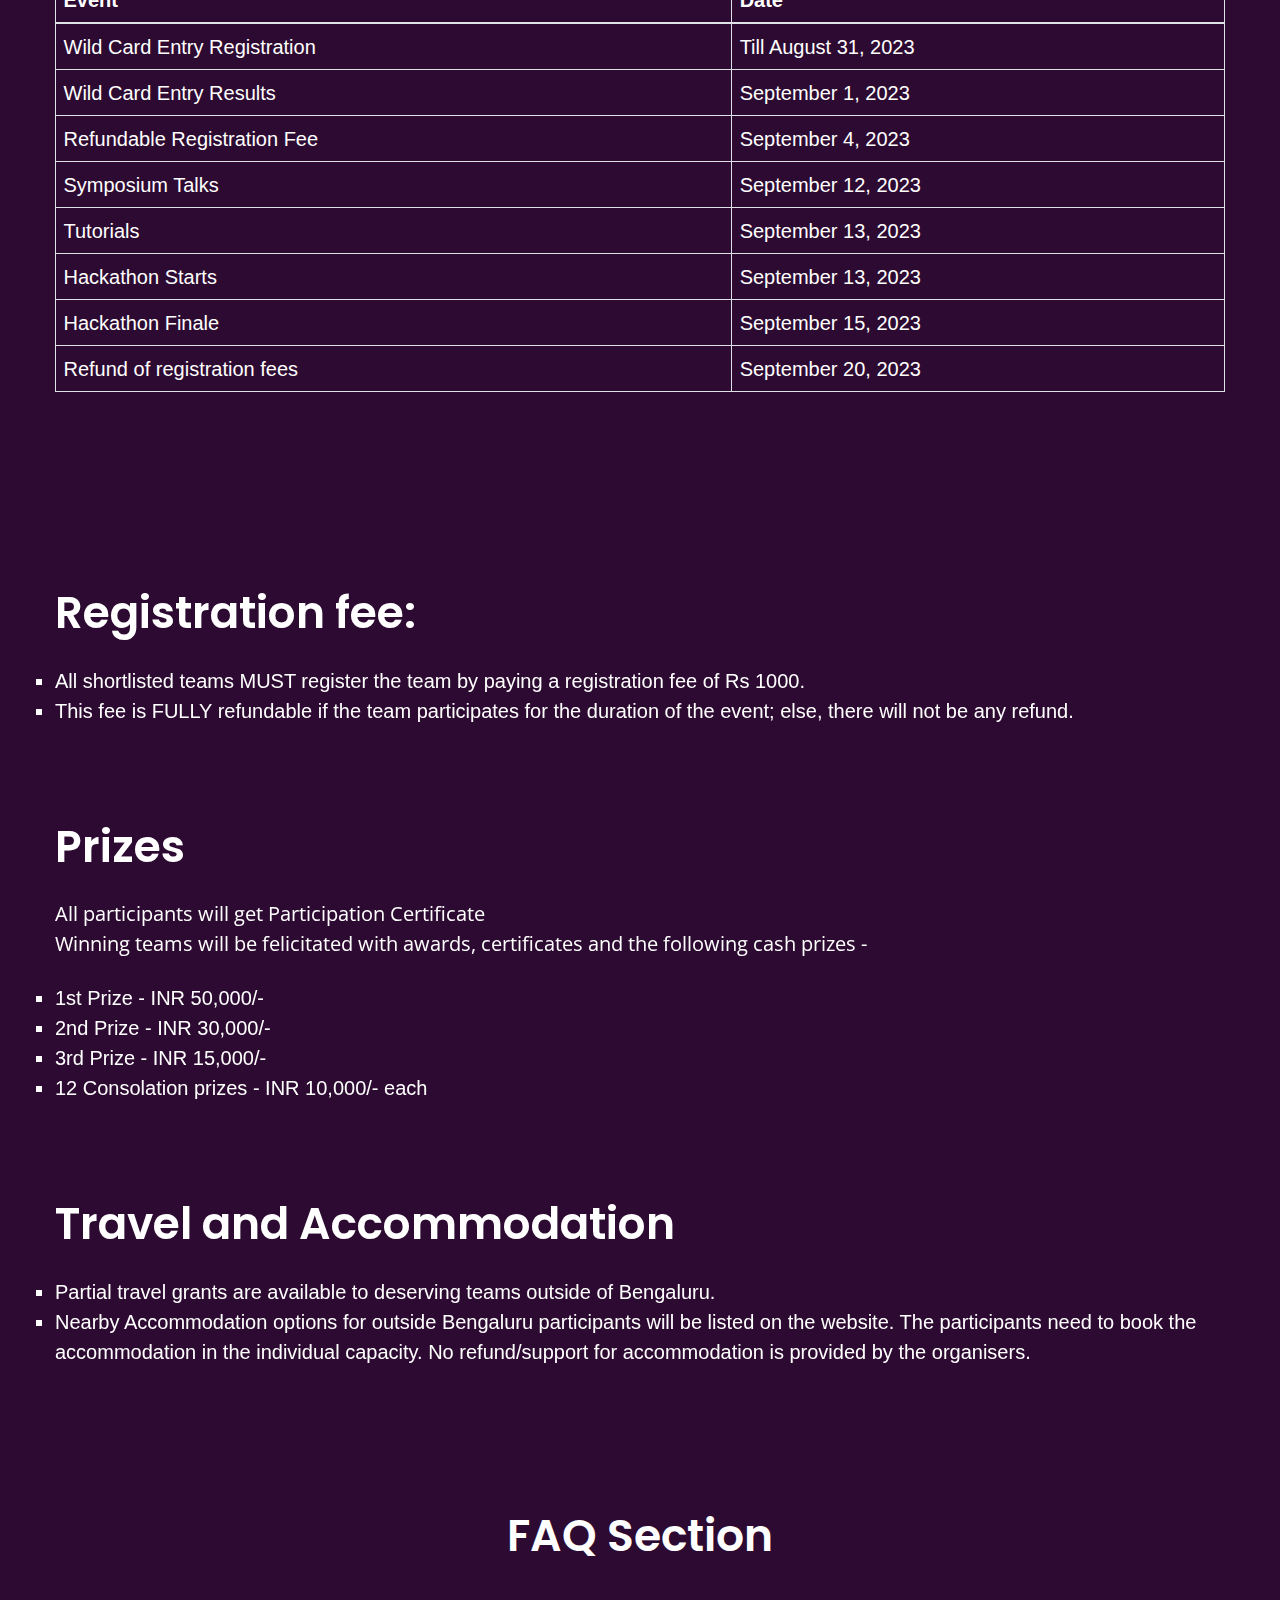
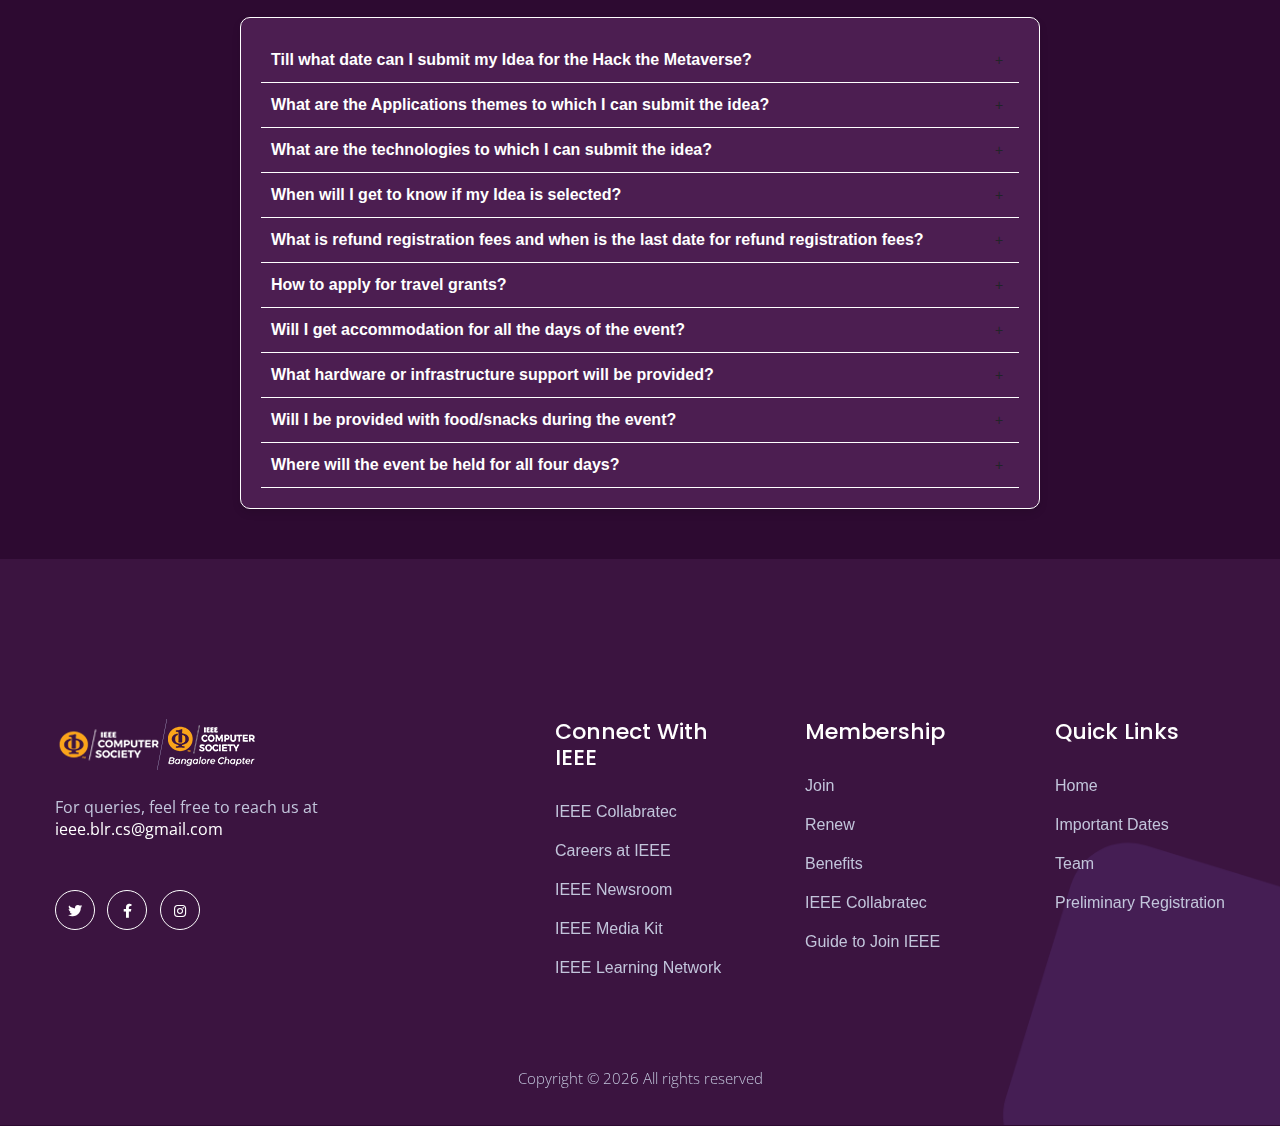
==== commit 0554f571: "final registration" ====
--- a/index.html
+++ b/index.html
@@ -63,10 +63,11 @@
                                                 <li><a href="index.html">Home</a></li>
                                                 <li><a href="oc.html">Team</a></li>
                                                 <li><a href="cfp.html">CFP</a></li>
-                                                <li><a href="important-dates.html">Important Dates</a></li>
+                                                <li><a href="important-dates.html">Dates</a></li>
                                                 <li><a href="venue.html">Venue</a></li>
                                                 <li><a href="#FAQ">FAQS</a></li>
                                                 <li><a href="contact.html">Contact</a></li>
+                                                <li><a href="finalRegistration.html">Final Registration</a></li>
                                                 <!-- Button -->
                                                 <li class="button-header margin-left "><a href="https://cmt3.research.microsoft.com/ICSM2023"
                                                         class="btn" target="_blank">Preliminary Registration</a></li>
@@ -461,7 +462,7 @@
 <html lang="en"> -->
     <br><br>
     <div class="section-tittle text-justify mb-00" id="FAQ">
-        <center><h2 style="color: black;">FAQ Section</h2></center>
+        <center><h2 style="color: white;">FAQ Section</h2></center>
     </div>
 <head>
     <meta charset="UTF-8">
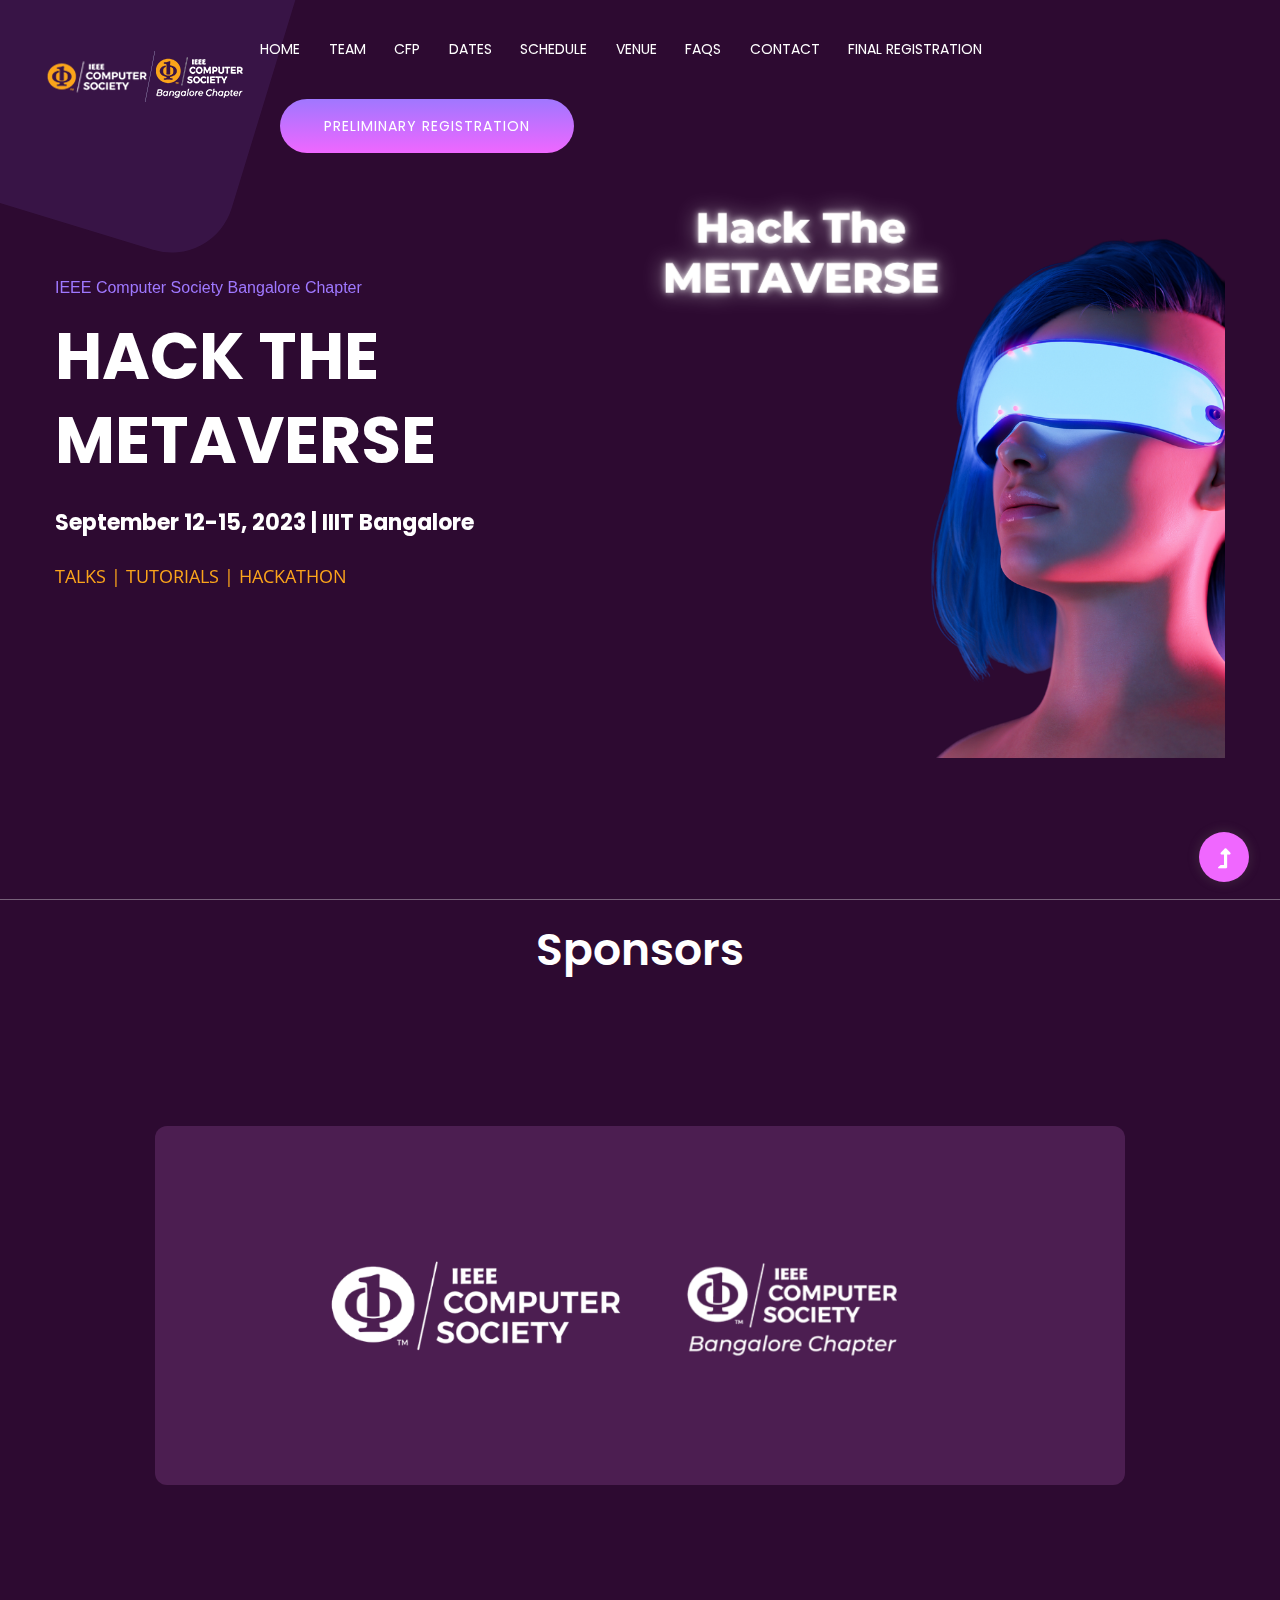
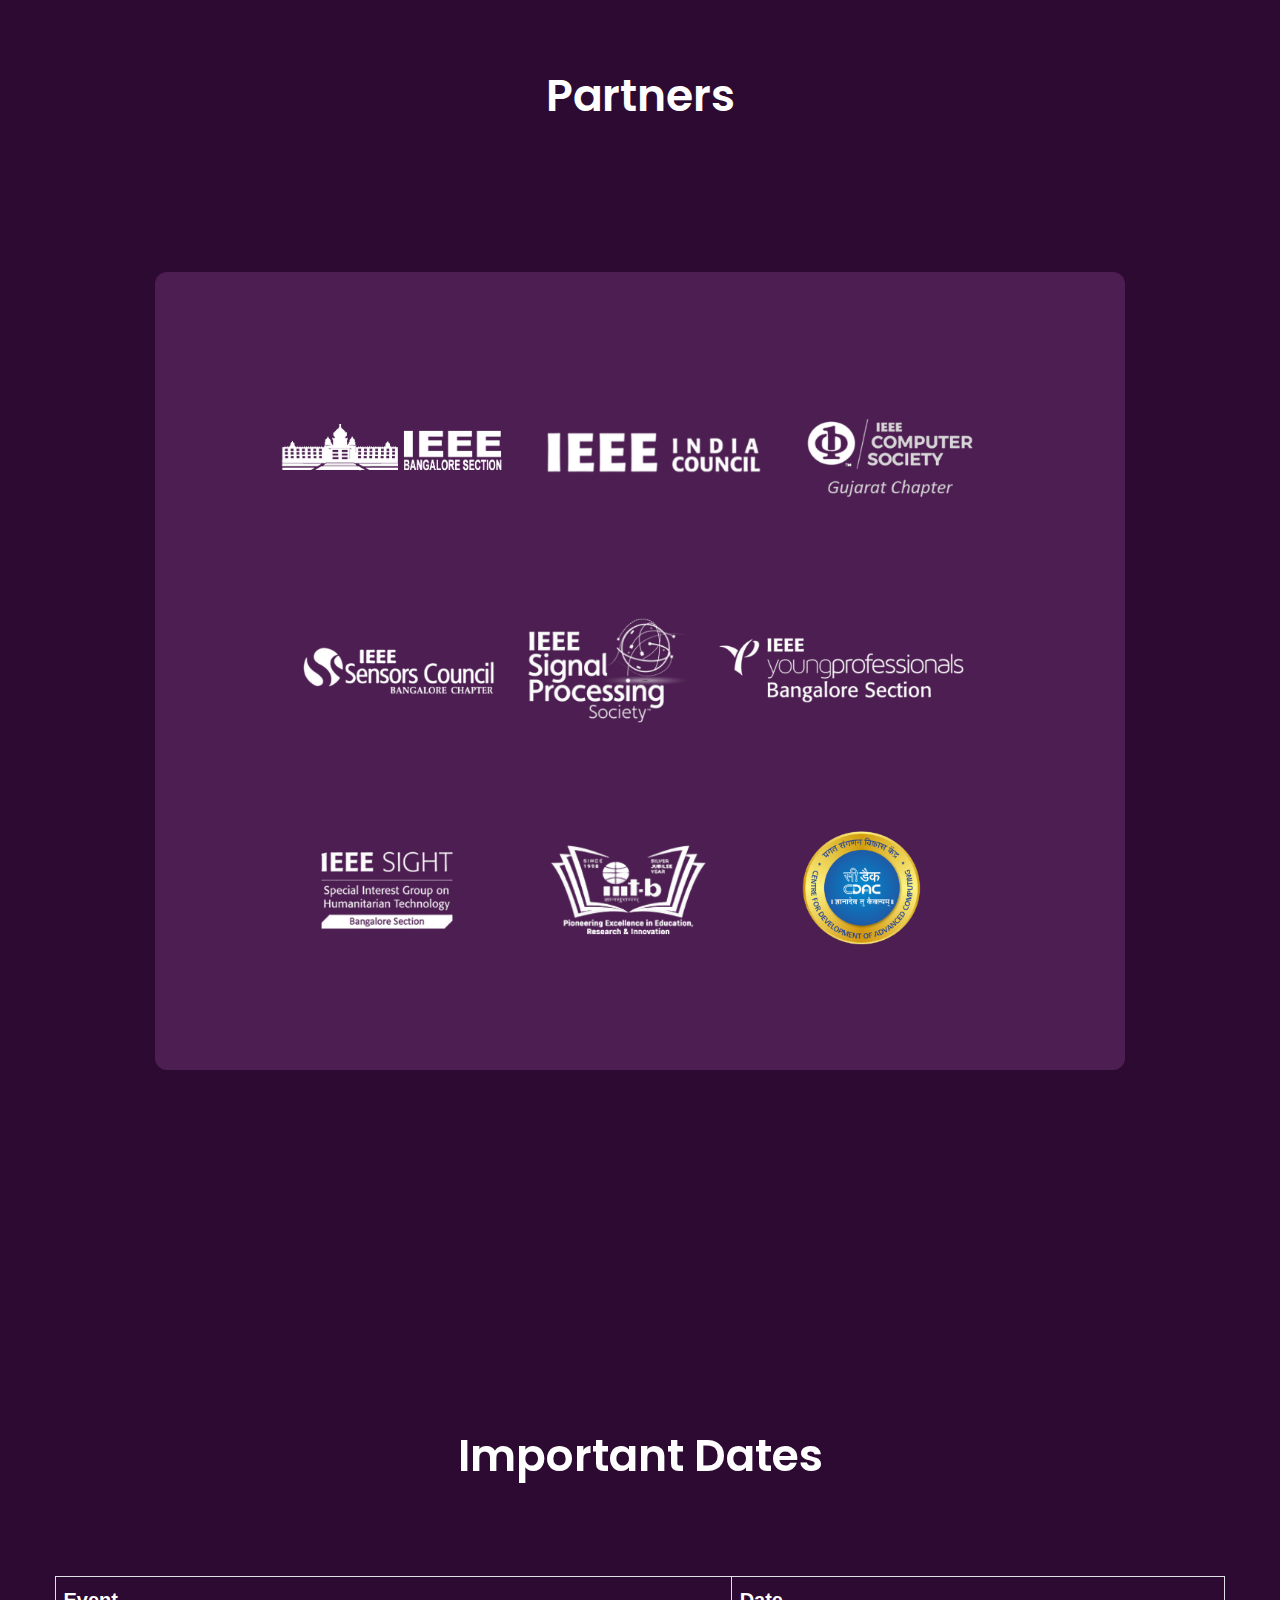
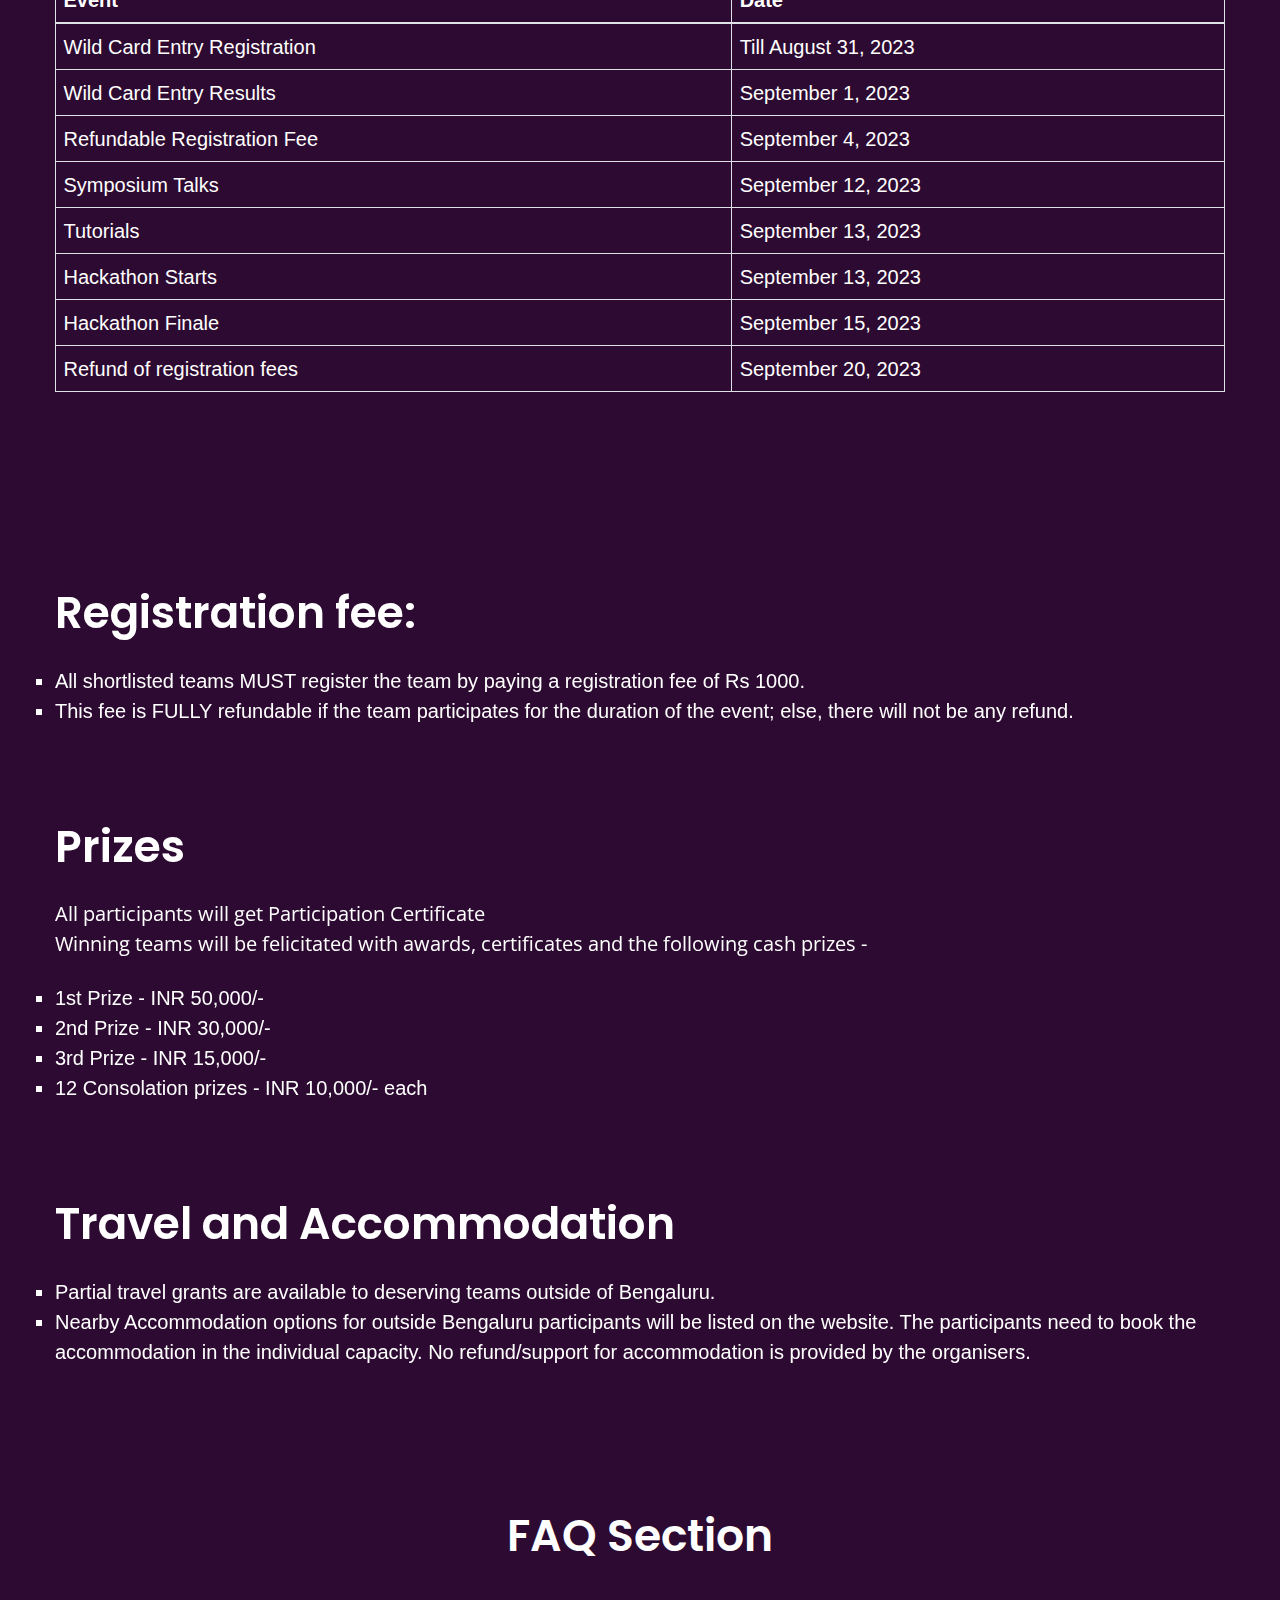
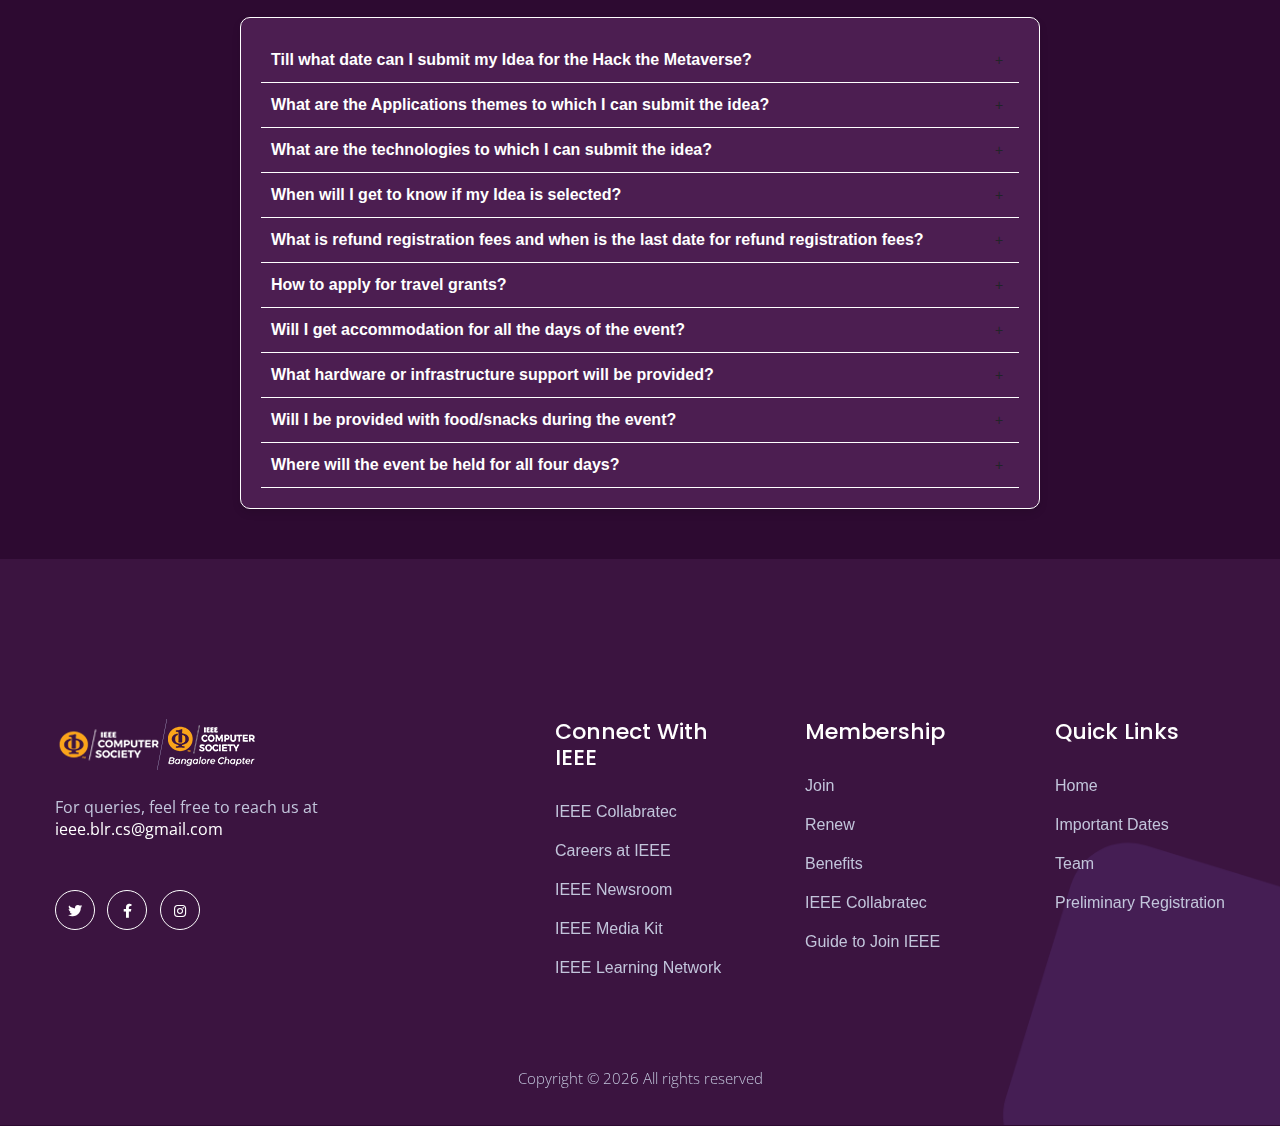
==== commit 99595786: "Schedule update" ====
--- a/index.html
+++ b/index.html
@@ -64,6 +64,7 @@
                                                 <li><a href="oc.html">Team</a></li>
                                                 <li><a href="cfp.html">CFP</a></li>
                                                 <li><a href="important-dates.html">Dates</a></li>
+                                                <li><a href="assets/img/Metaverse.pdf" download>Schedule</a></li>
                                                 <li><a href="venue.html">Venue</a></li>
                                                 <li><a href="#FAQ">FAQS</a></li>
                                                 <li><a href="contact.html">Contact</a></li>
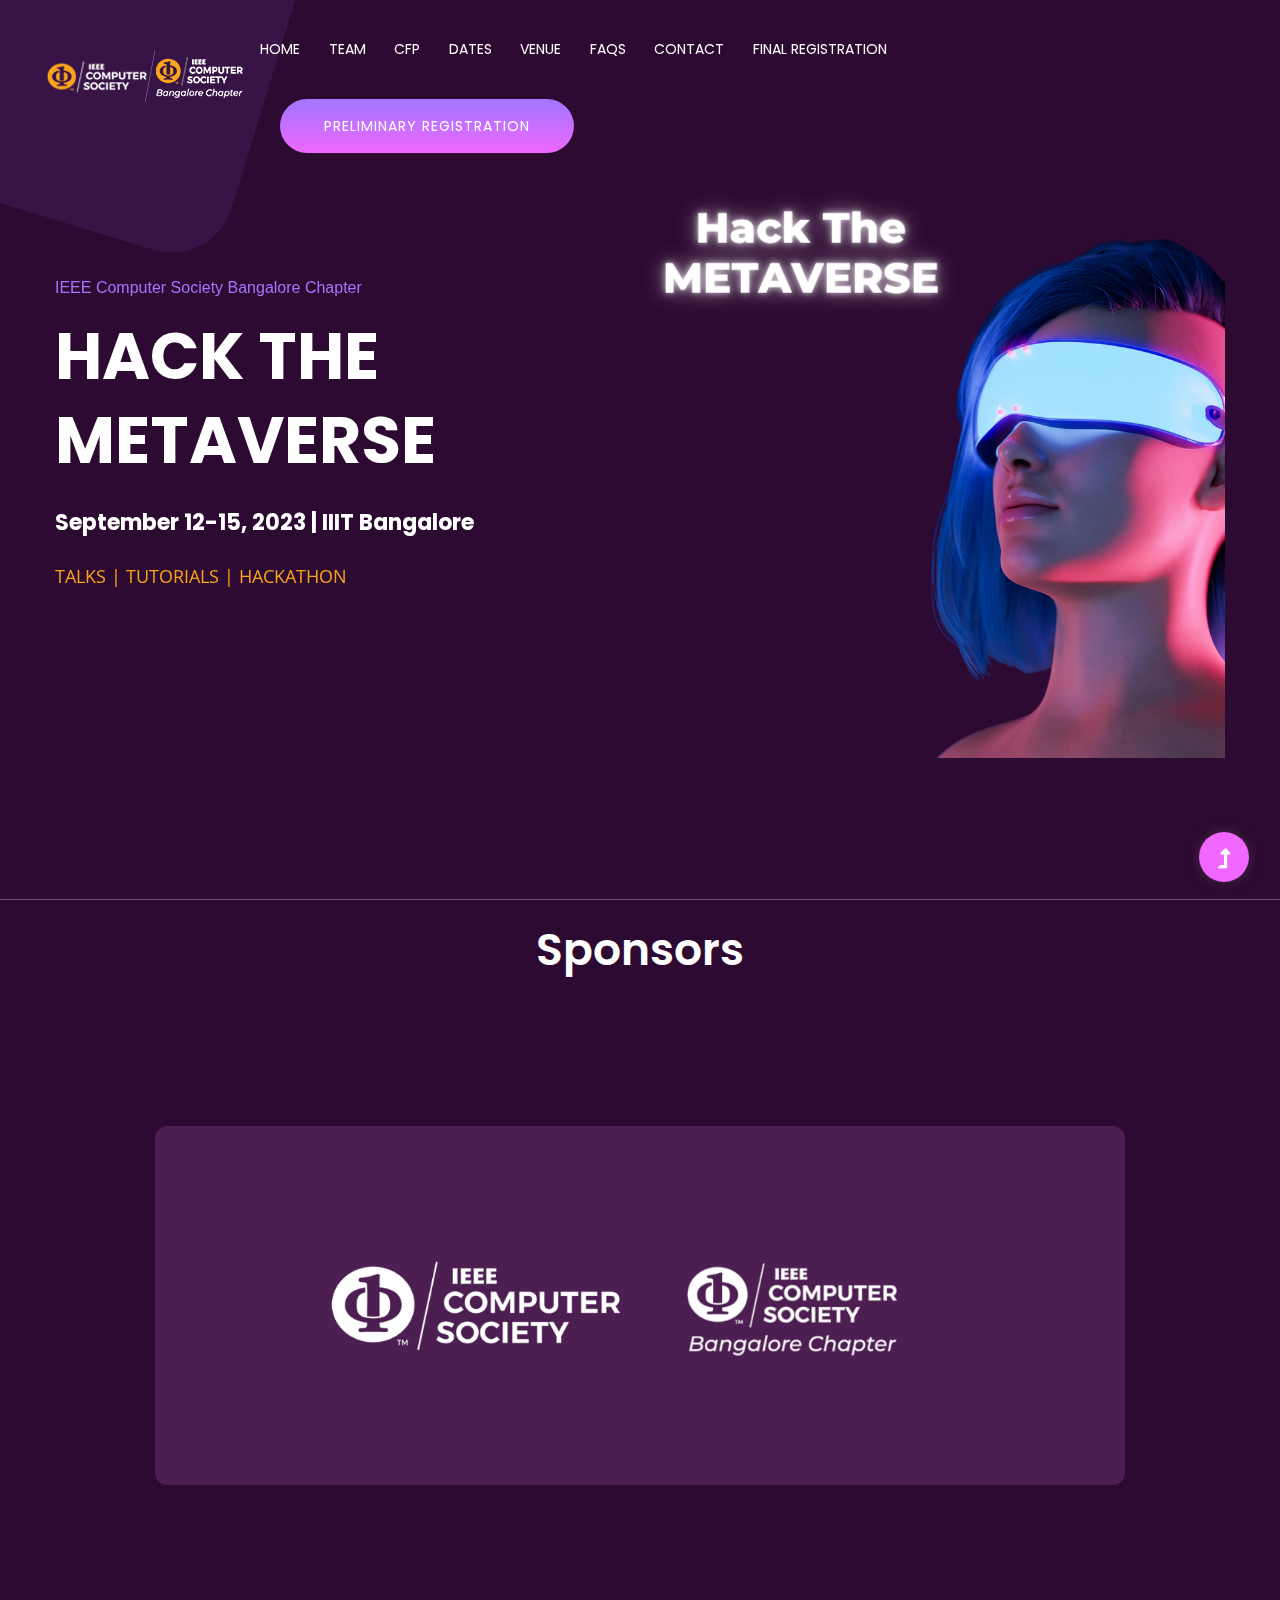
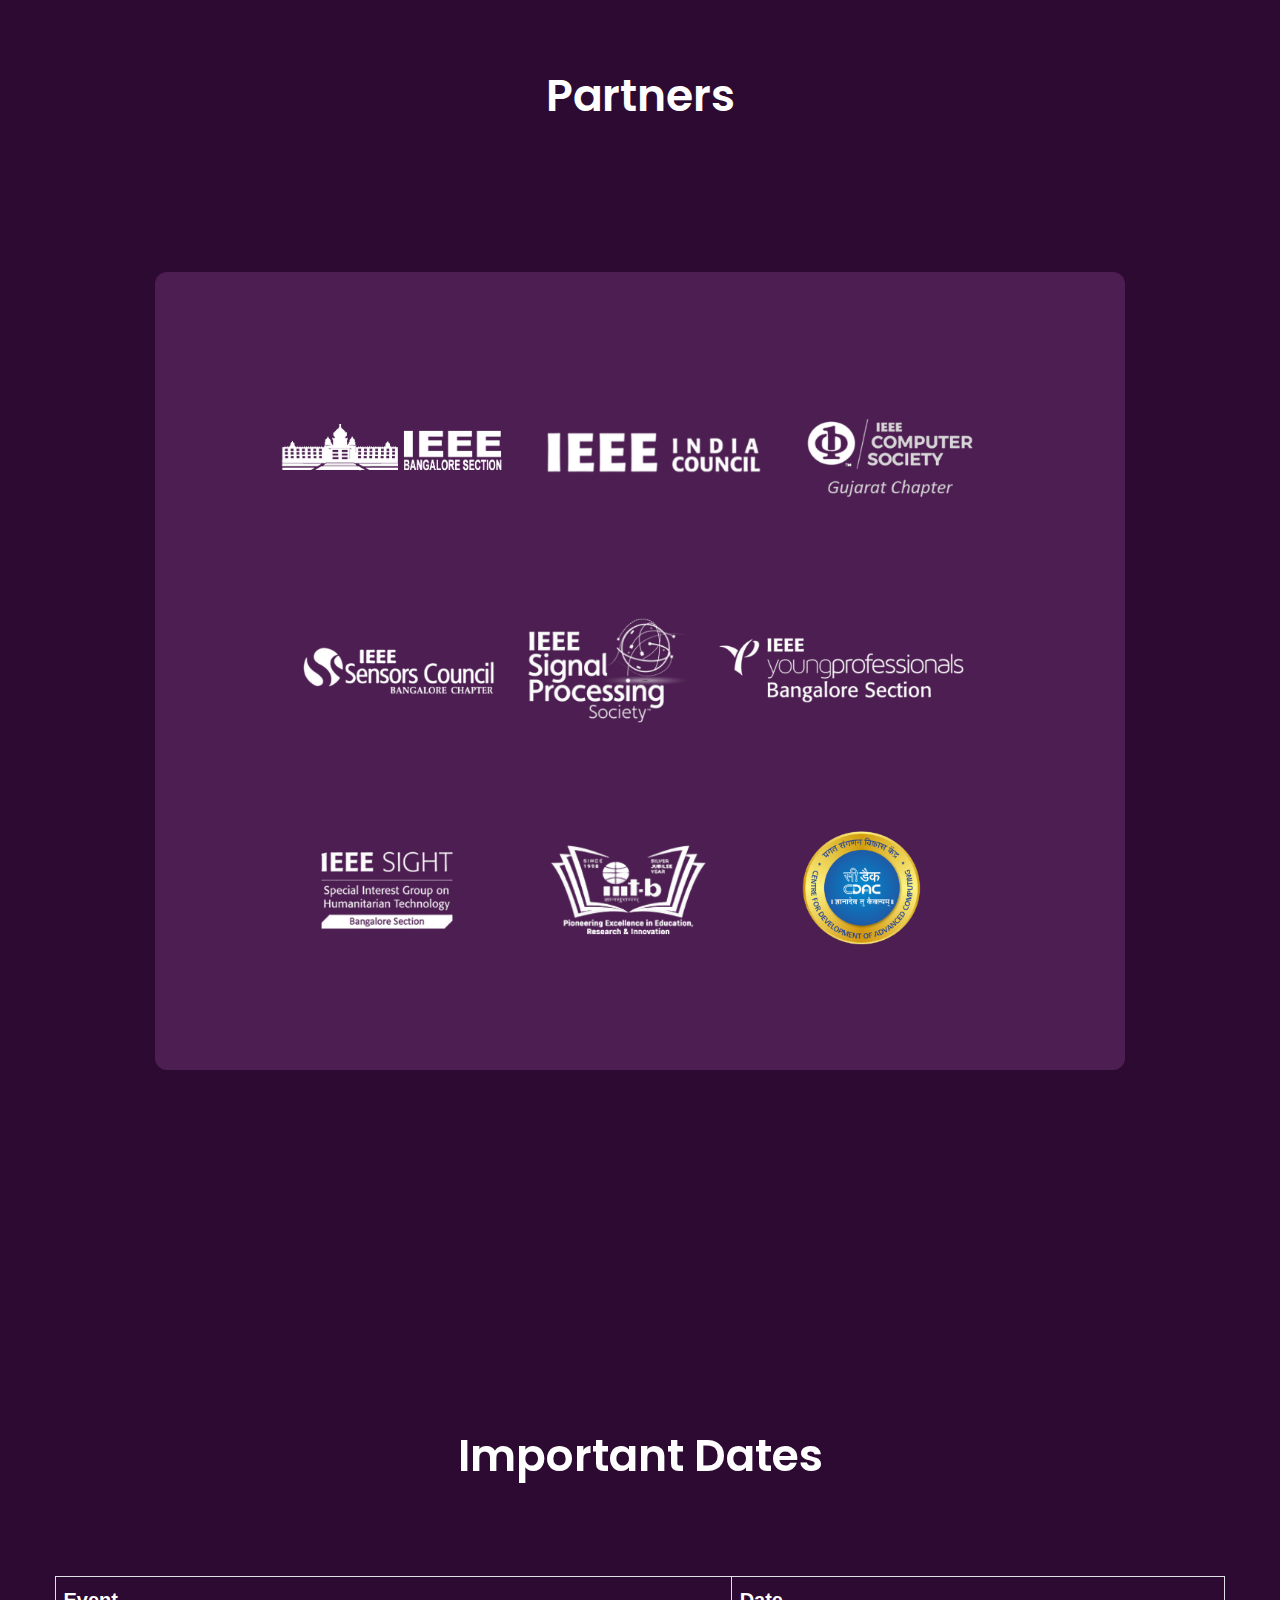
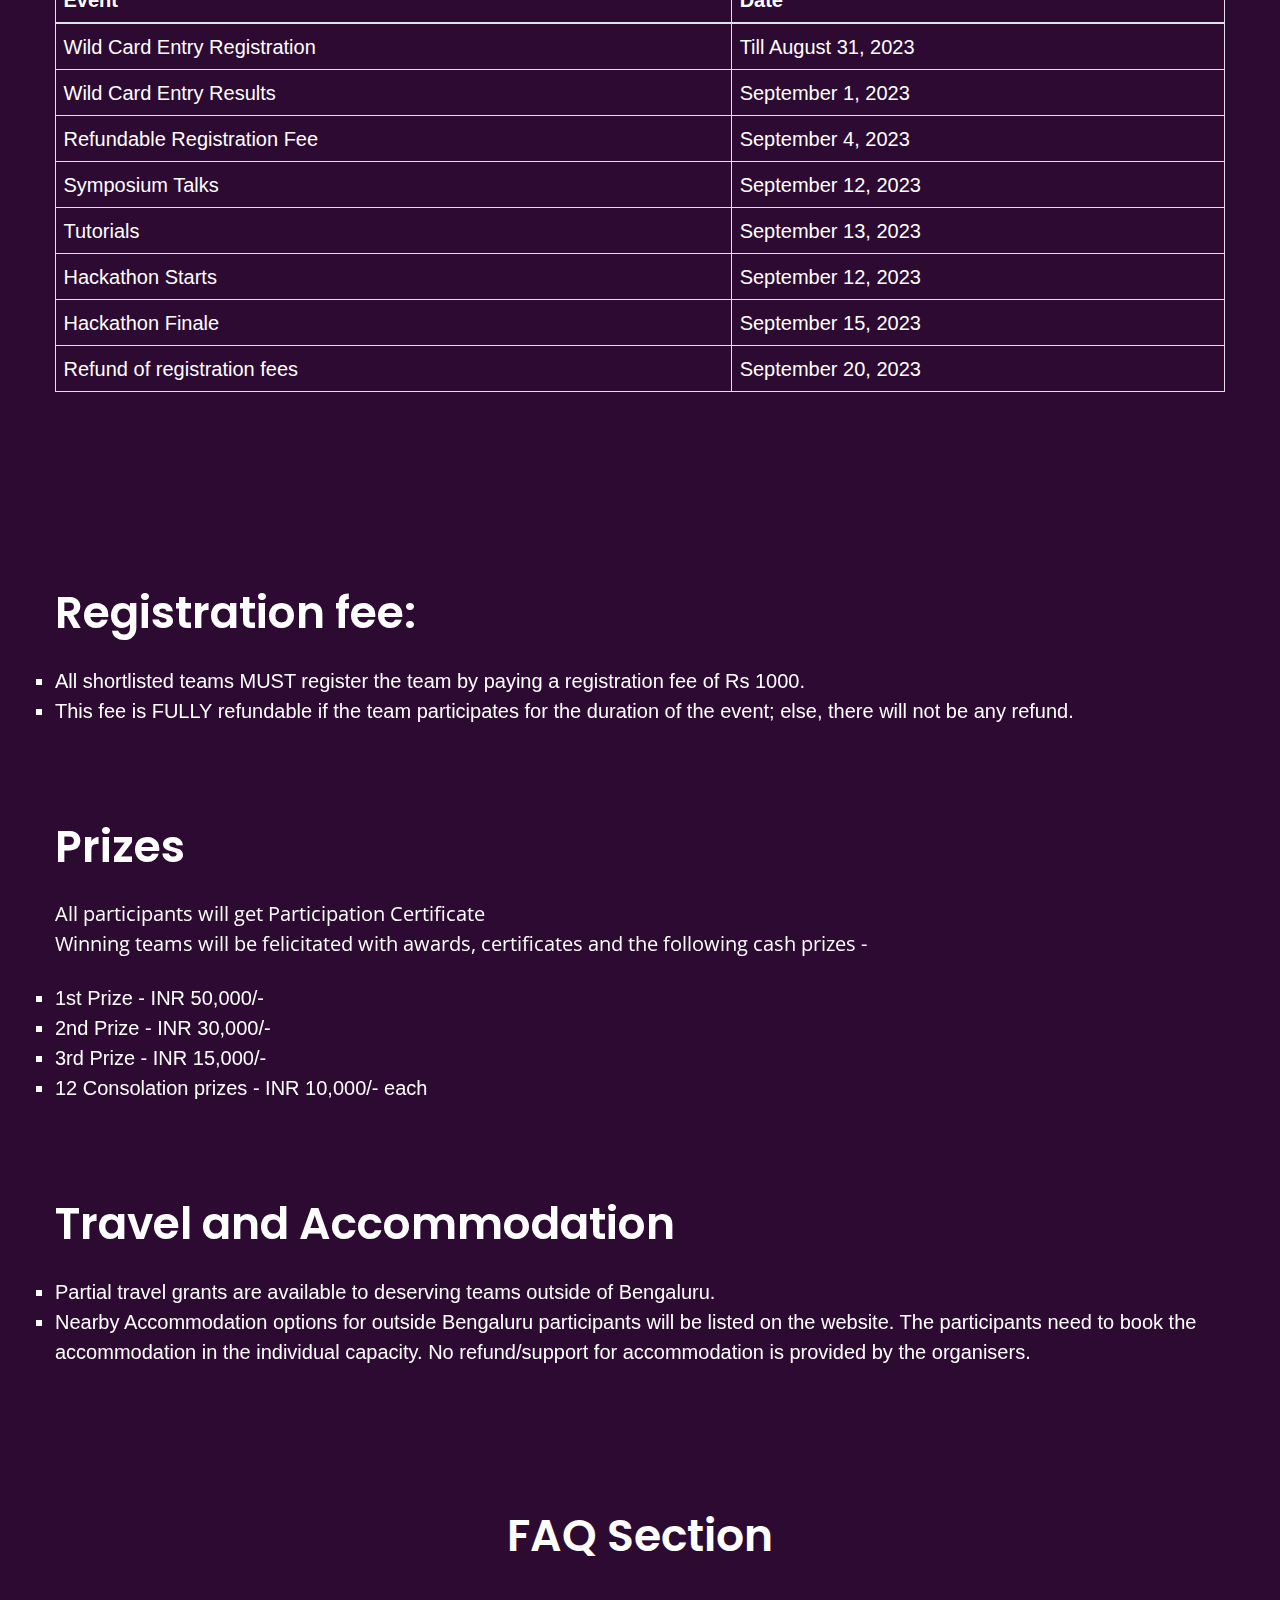
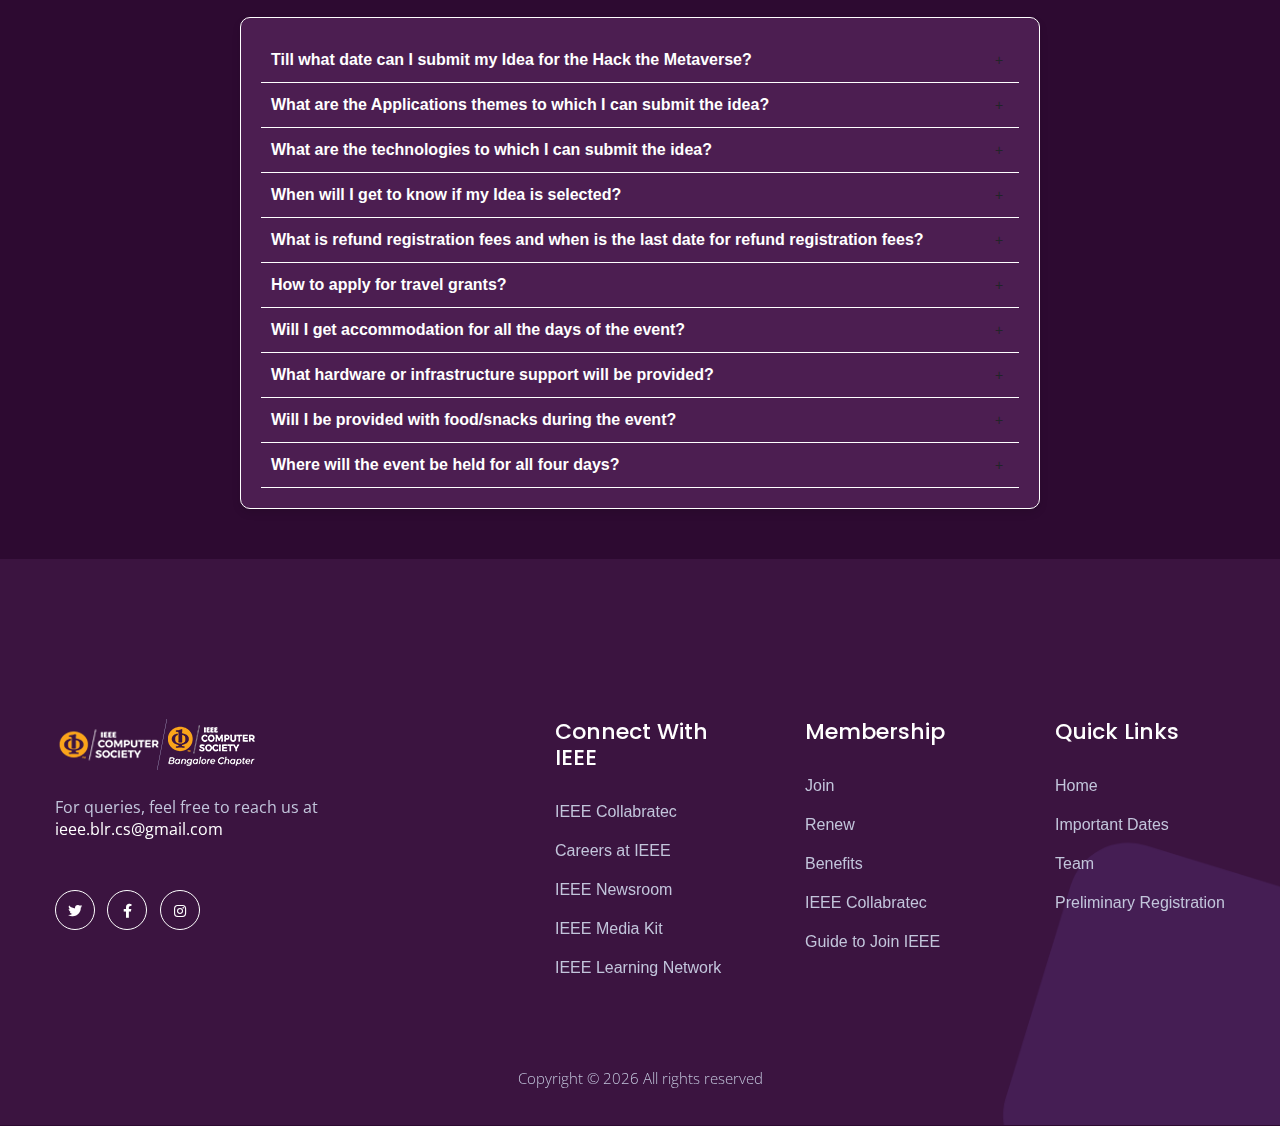
==== commit 59dce14e: "Schedule update" ====
--- a/index.html
+++ b/index.html
@@ -64,7 +64,6 @@
                                                 <li><a href="oc.html">Team</a></li>
                                                 <li><a href="cfp.html">CFP</a></li>
                                                 <li><a href="important-dates.html">Dates</a></li>
-                                                <li><a href="assets/img/Metaverse.pdf" download>Schedule</a></li>
                                                 <li><a href="venue.html">Venue</a></li>
                                                 <li><a href="#FAQ">FAQS</a></li>
                                                 <li><a href="contact.html">Contact</a></li>
@@ -393,7 +392,7 @@
                         </tr>
                         <tr>
                             <td>Hackathon Starts</td>
-                            <td>September 13, 2023</td>
+                            <td>September 12, 2023</td>
                         </tr>
                         <tr>
                             <td>Hackathon Finale</td>
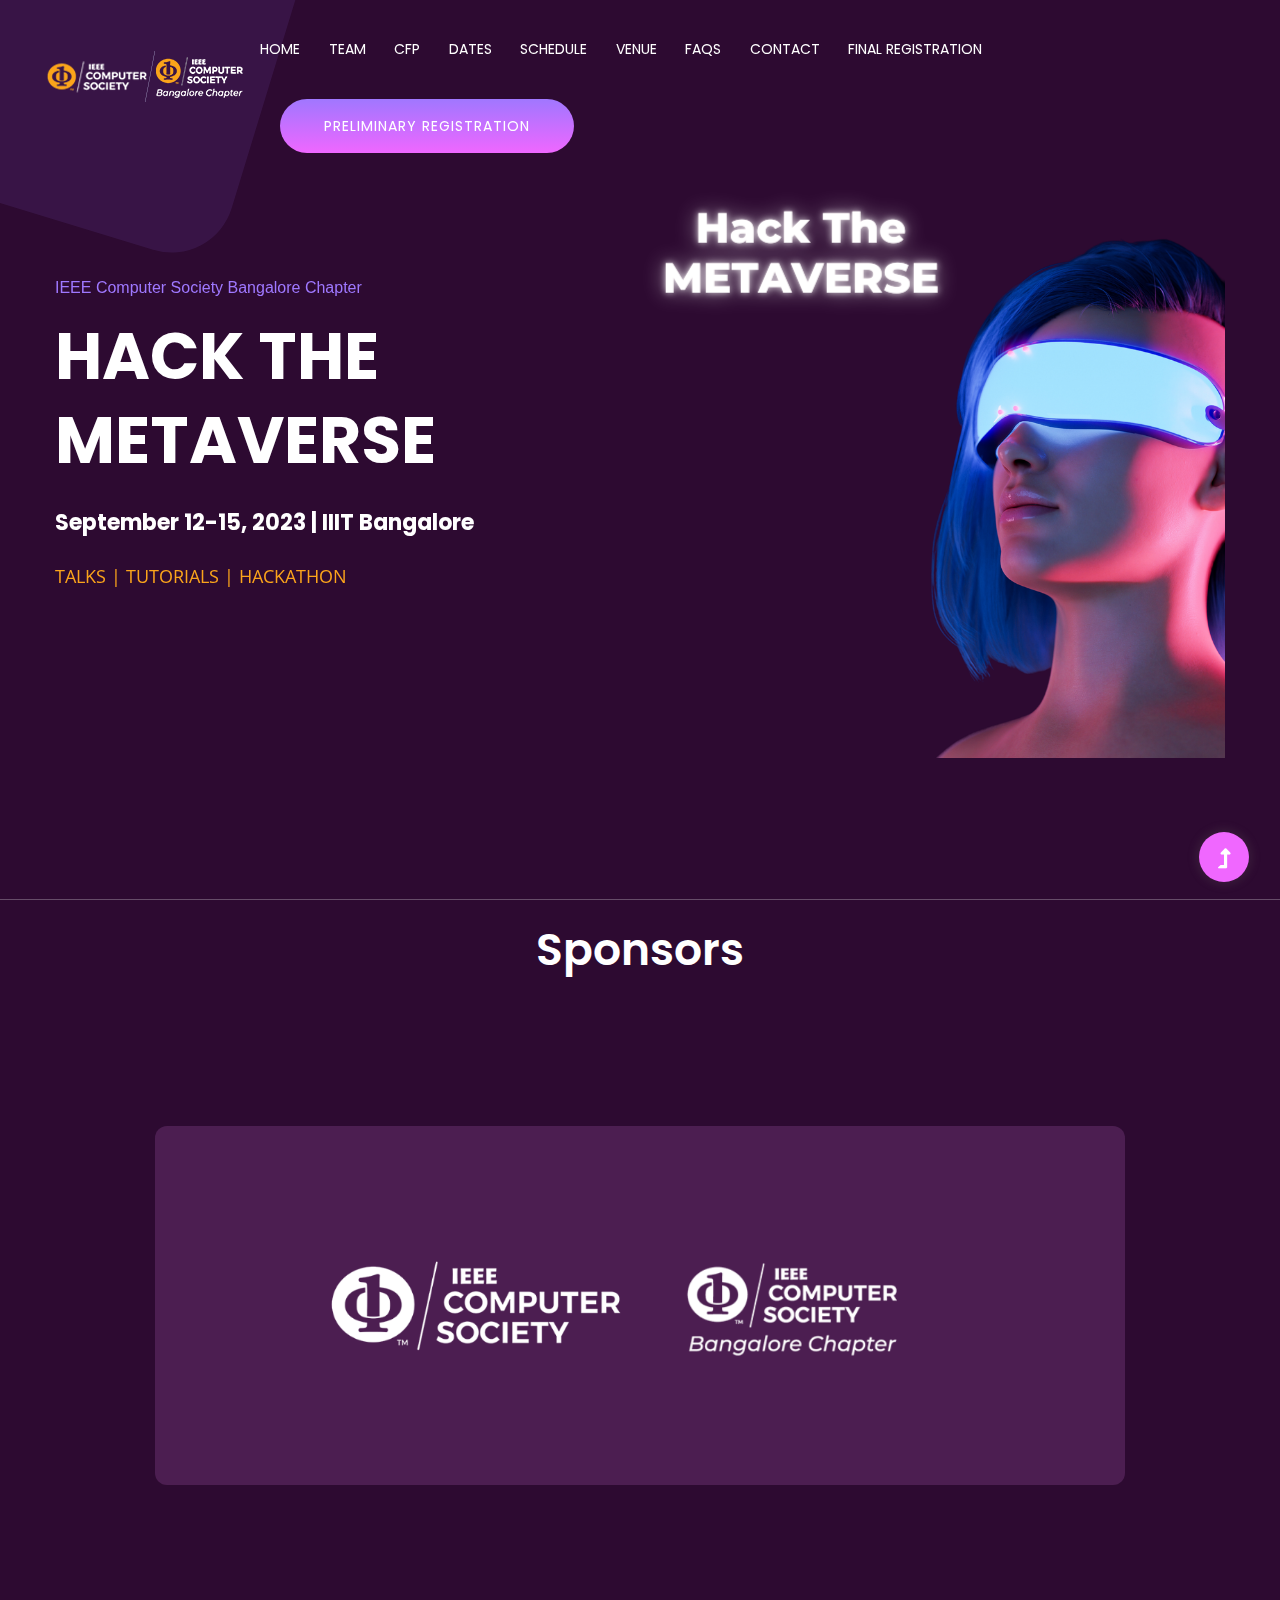
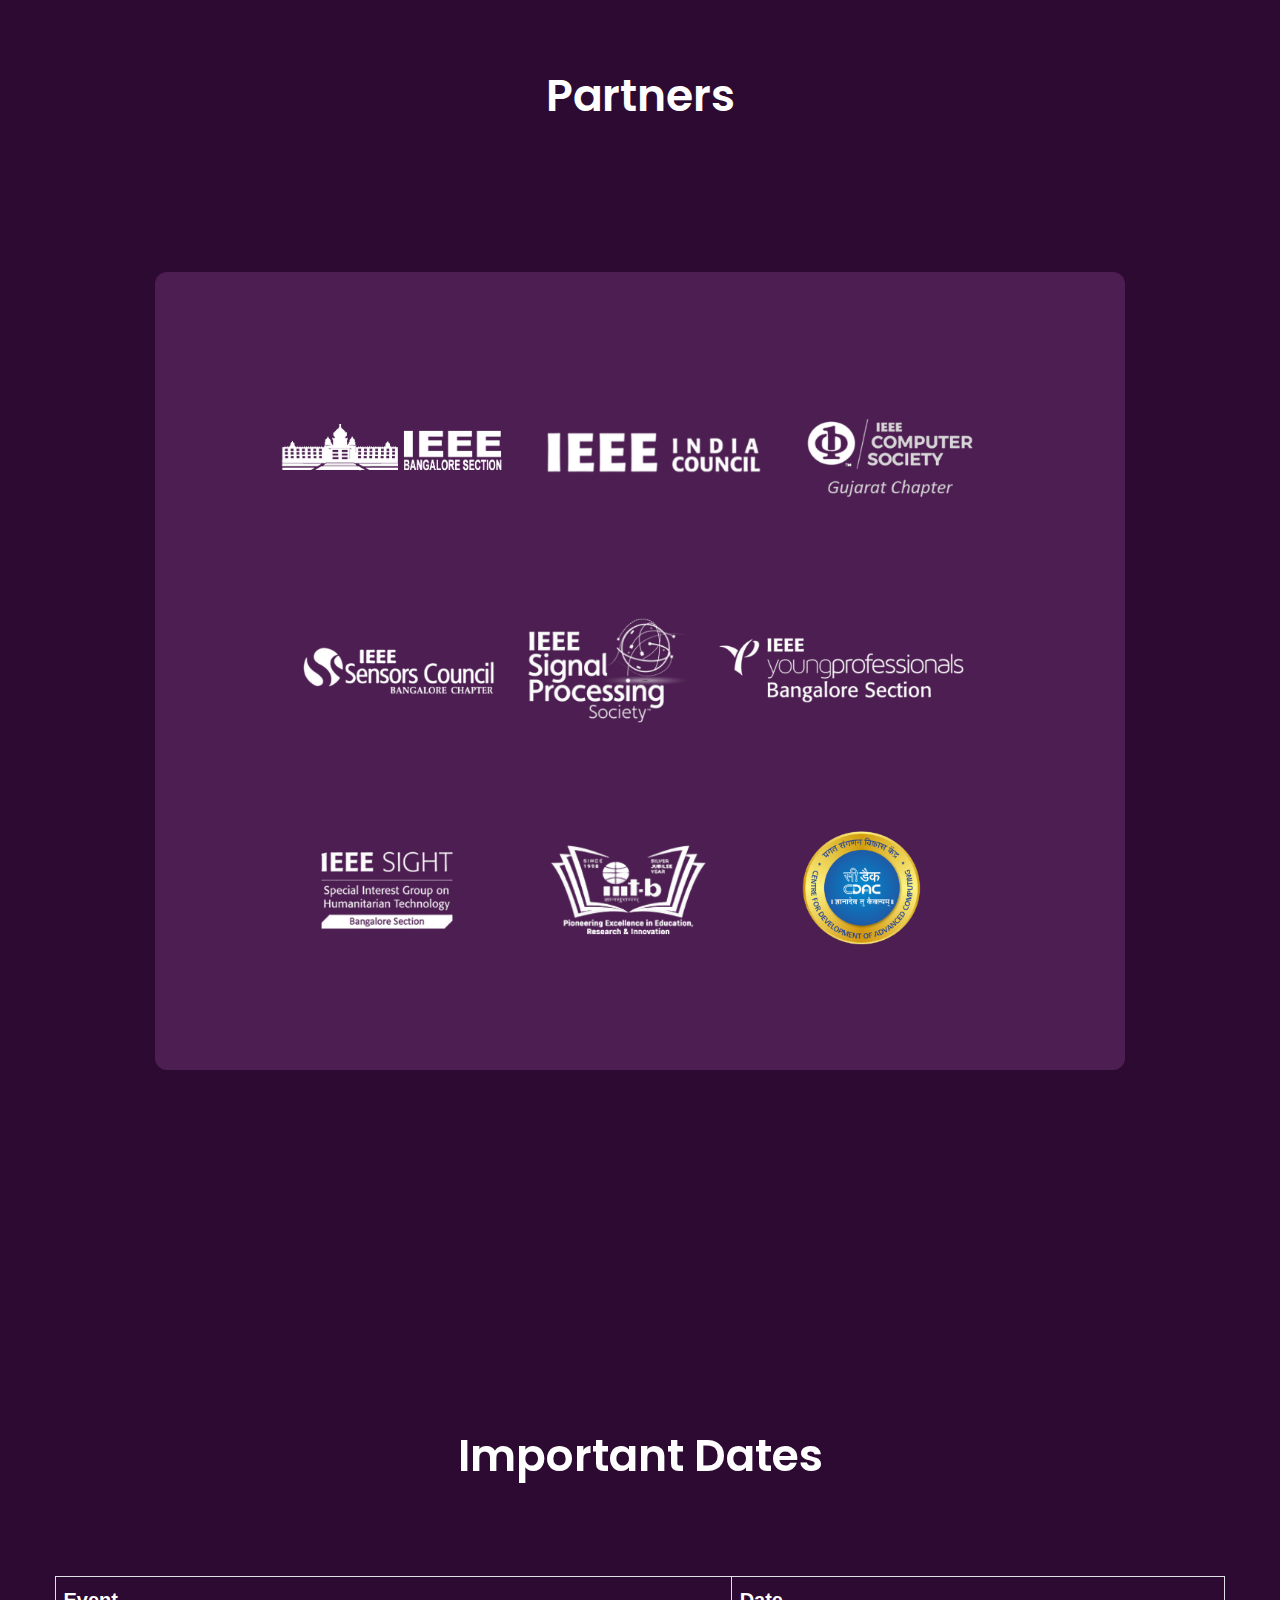
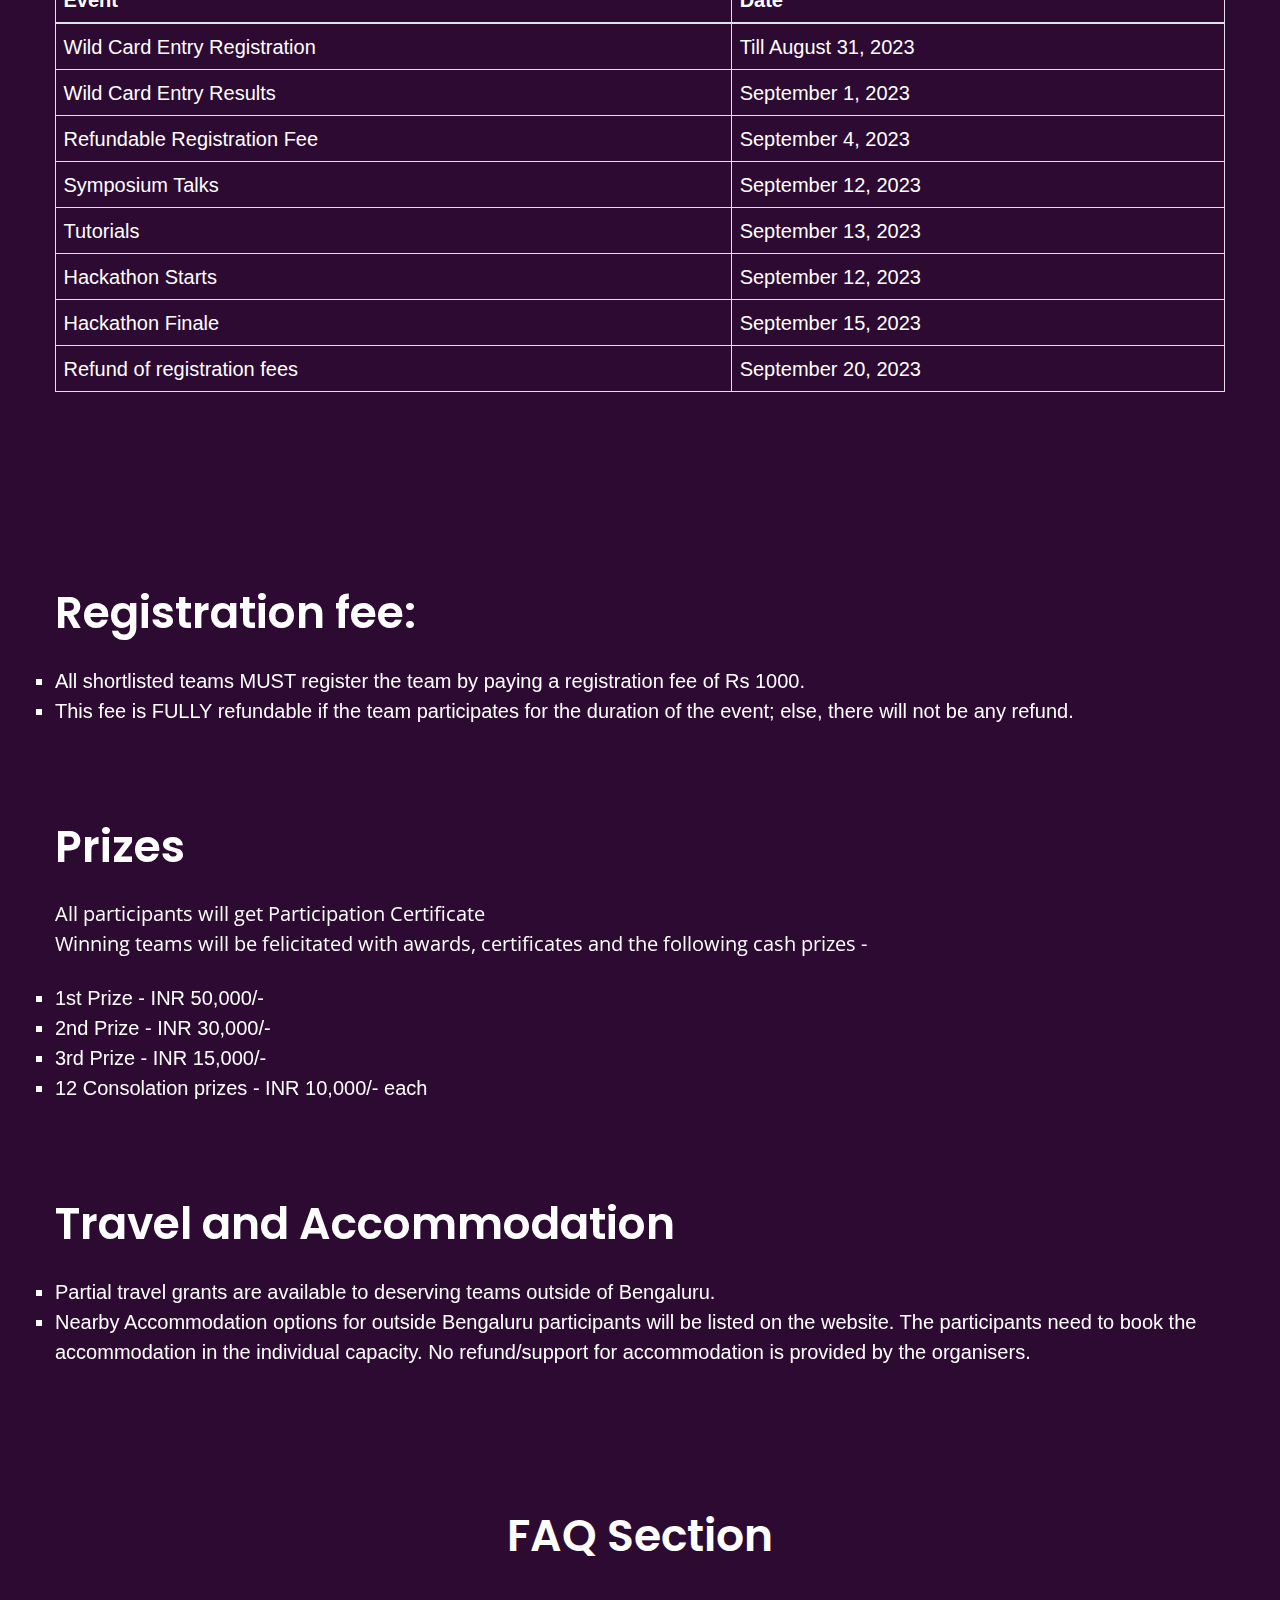
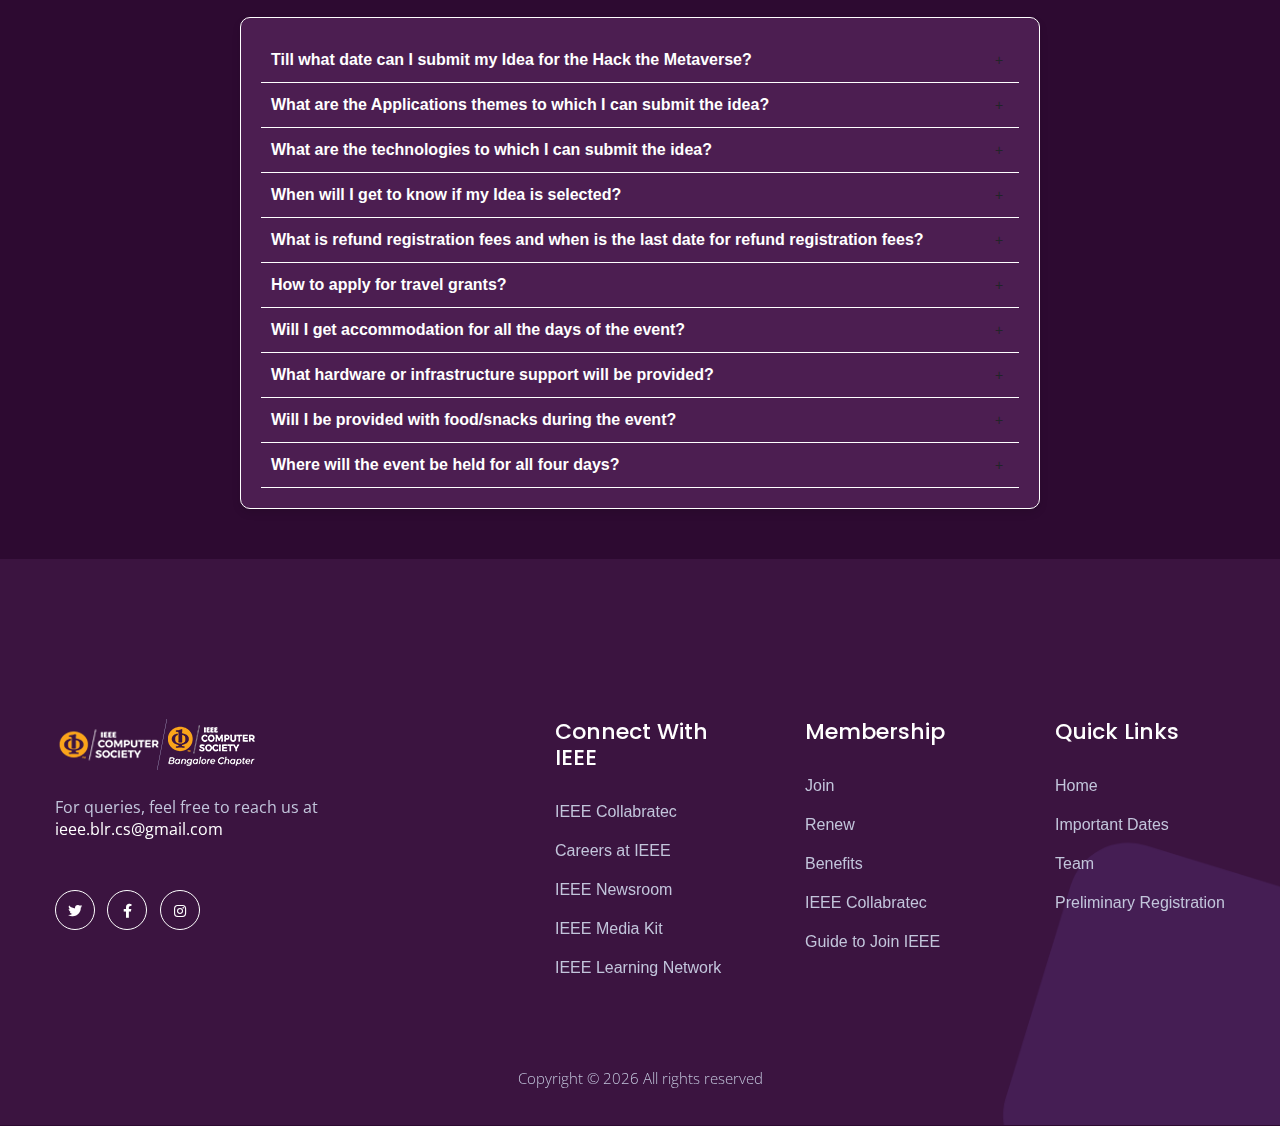
==== commit a683dfb3: "Schedule update" ====
--- a/index.html
+++ b/index.html
@@ -64,6 +64,7 @@
                                                 <li><a href="oc.html">Team</a></li>
                                                 <li><a href="cfp.html">CFP</a></li>
                                                 <li><a href="important-dates.html">Dates</a></li>
+                                                <li><a href="assets/img/Metaverse.pdf" download>Schedule</a></li>
                                                 <li><a href="venue.html">Venue</a></li>
                                                 <li><a href="#FAQ">FAQS</a></li>
                                                 <li><a href="contact.html">Contact</a></li>
